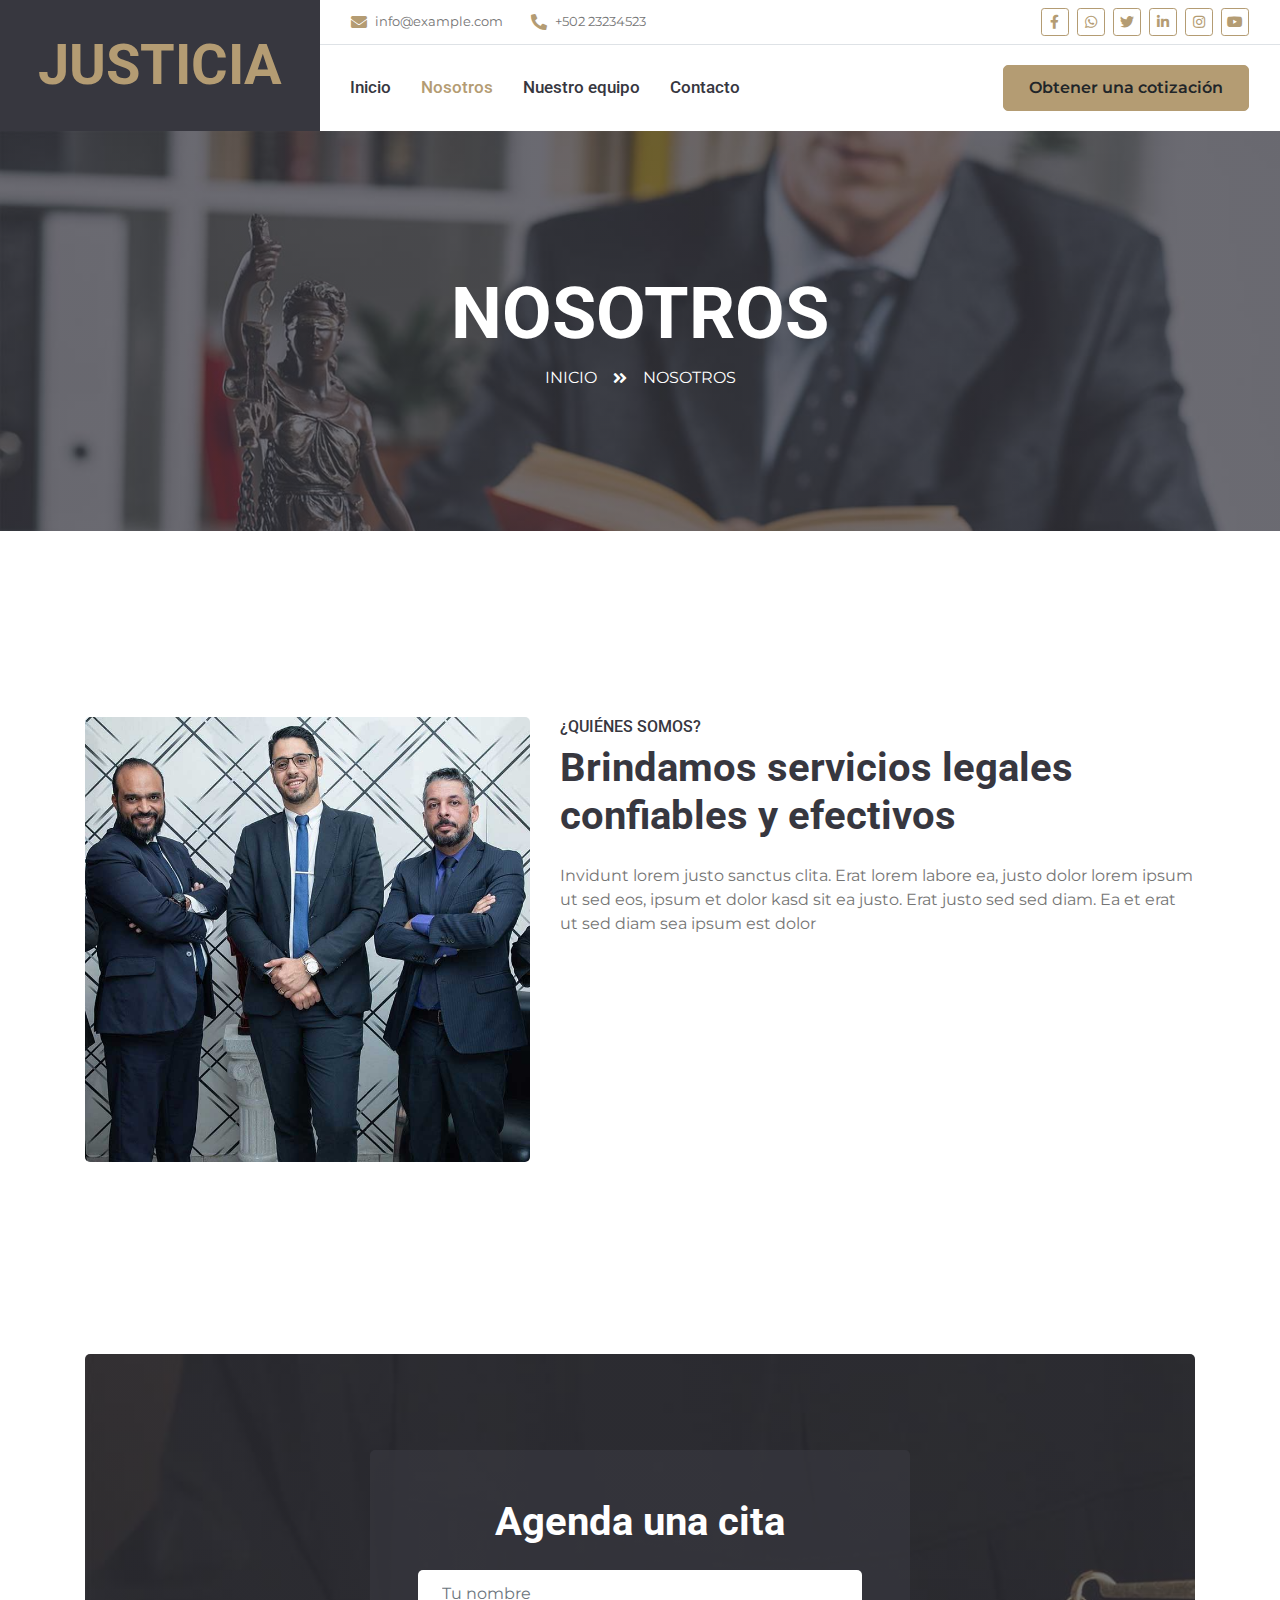
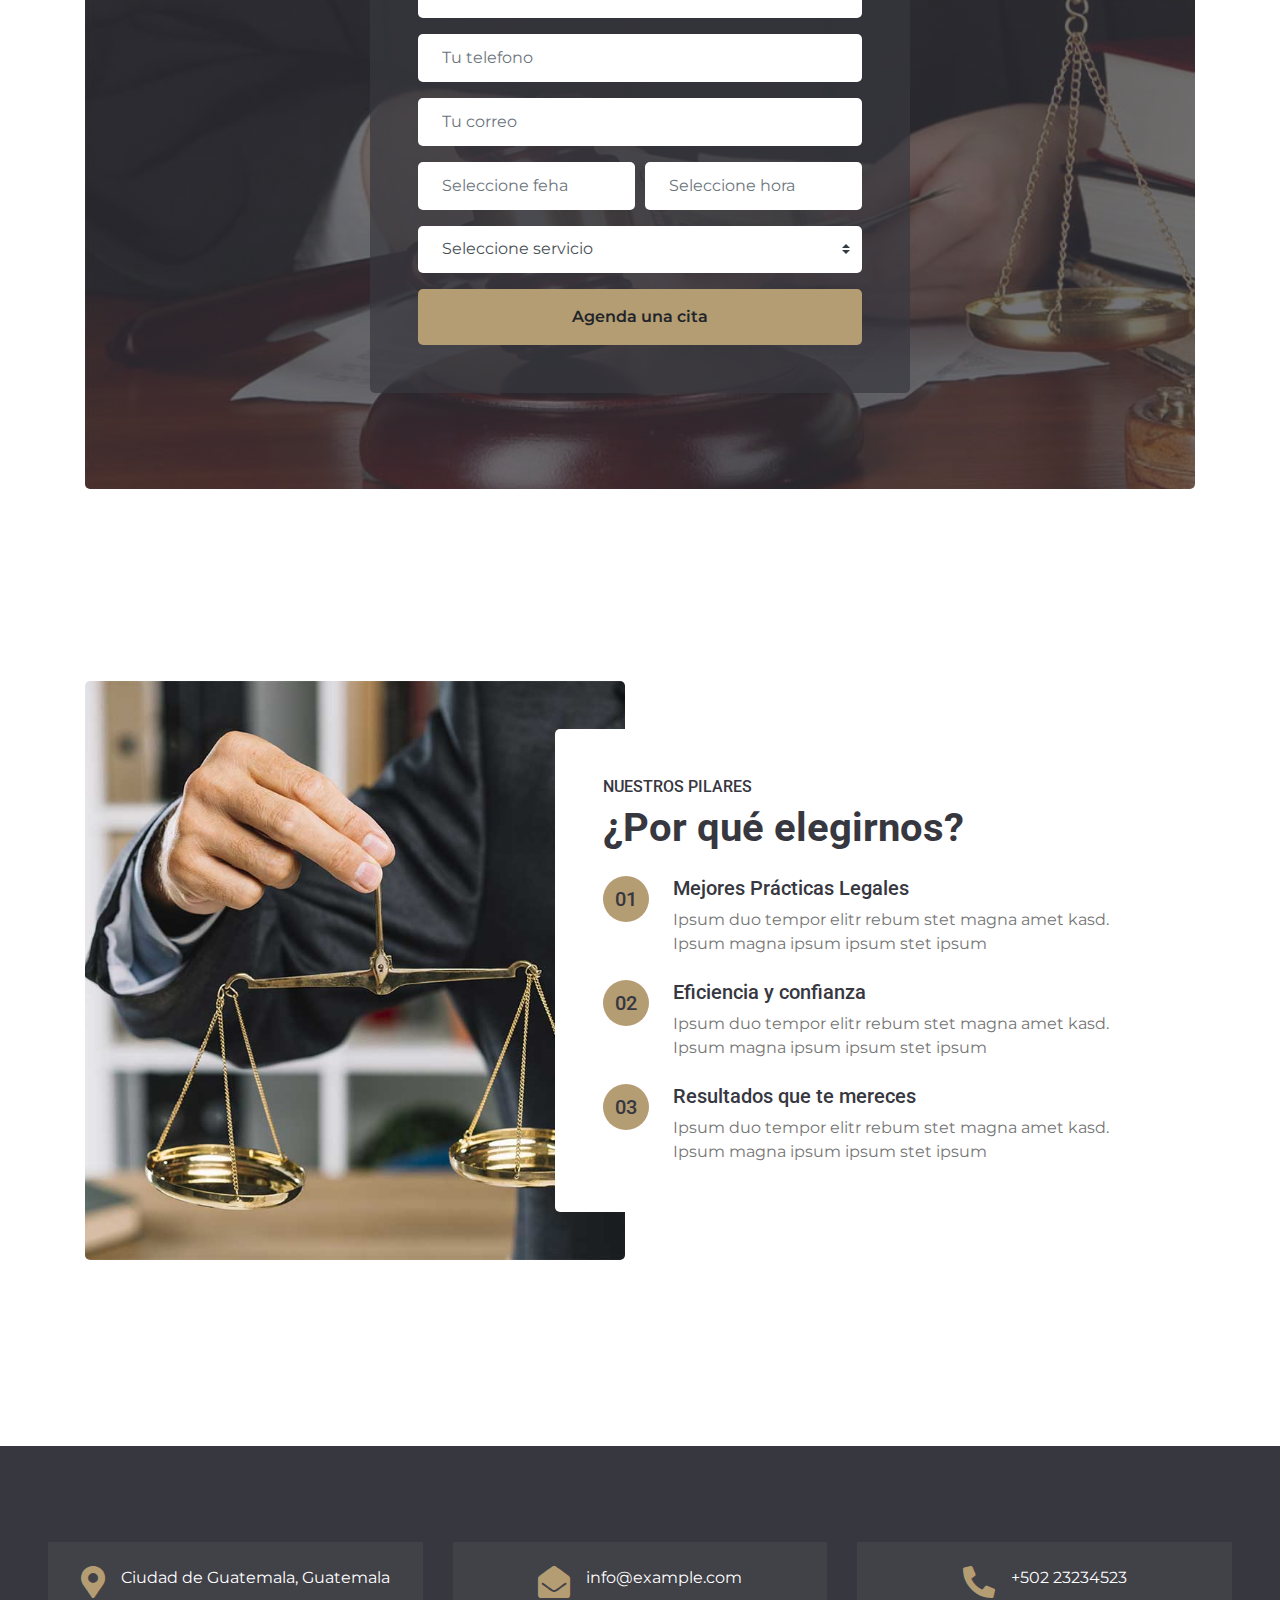
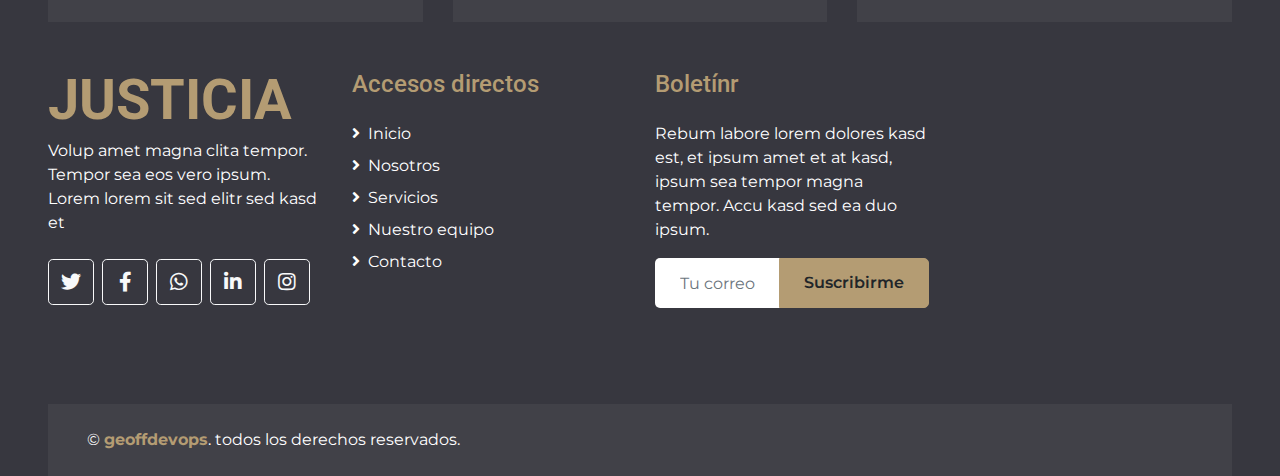
==== about.html @ 721731e5 "Initial commit" ====
<!DOCTYPE html>
<html lang="en">

<head>
    <meta charset="utf-8">
    <title>Bufete abogados</title>
    <meta content="width=device-width, initial-scale=1.0" name="viewport">
    <meta content="Free HTML Templates" name="keywords">
    <meta content="Free HTML Templates" name="description">

    <!-- Favicon -->
    <link href="img/favicon.ico" rel="icon">

    <!-- Google Web Fonts -->
    <link rel="preconnect" href="https://fonts.gstatic.com">
    <link href="https://fonts.googleapis.com/css2?family=Montserrat:wght@400;600&family=Roboto:wght@300;500;700&display=swap" rel="stylesheet"> 

    <!-- Font Awesome -->
    <link href="https://cdnjs.cloudflare.com/ajax/libs/font-awesome/5.10.0/css/all.min.css" rel="stylesheet">

    <!-- Libraries Stylesheet -->
    <link href="lib/owlcarousel/assets/owl.carousel.min.css" rel="stylesheet">
    <link href="lib/tempusdominus/css/tempusdominus-bootstrap-4.min.css" rel="stylesheet" />

    <!-- Customized Bootstrap Stylesheet -->
    <link href="css/style.css" rel="stylesheet">
</head>

<body>
    <!-- Header Start -->
    <div class="container-fluid">
        <div class="row">
            <div class="col-lg-3 bg-secondary d-none d-lg-block">
                <a href="index.html" class="navbar-brand w-100 h-100 m-0 p-0 d-flex align-items-center justify-content-center">
                    <h1 class="m-0 display-4 text-primary text-uppercase">Justicia</h1>
                </a>
            </div>
            <div class="col-lg-9">
                <div class="row bg-white border-bottom d-none d-lg-flex">
                    <div class="col-lg-7 text-left">
                        <div class="h-100 d-inline-flex align-items-center py-2 px-3">
                            <i class="fa fa-envelope text-primary mr-2"></i>
                            <small>info@example.com</small>
                        </div>
                        <div class="h-100 d-inline-flex align-items-center py-2 px-2">
                            <i class="fa fa-phone-alt text-primary mr-2"></i>
                            <small>+502 23234523</small>
                        </div>
                    </div>
                    <div class="col-lg-5 text-right">
                        <div class="d-inline-flex align-items-center p-2">
                            <a class="btn btn-sm btn-outline-primary btn-sm-square mr-2" href="">
                                <i class="fab fa-facebook-f"></i>
                            </a>
                            <a class="btn btn-sm btn-outline-primary btn-sm-square mr-2" href="">
                                <i class="fab fa-whatsapp"></i>
                            </a>
                            <a class="btn btn-sm btn-outline-primary btn-sm-square mr-2" href="">
                                <i class="fab fa-twitter"></i>
                            </a>
                            <a class="btn btn-sm btn-outline-primary btn-sm-square mr-2" href="">
                                <i class="fab fa-linkedin-in"></i>
                            </a>
                            <a class="btn btn-sm btn-outline-primary btn-sm-square mr-2" href="">
                                <i class="fab fa-instagram"></i>
                            </a>
                            <a class="btn btn-sm btn-outline-primary btn-sm-square mr-2" href="">
                                <i class="fab fa-youtube"></i>
                            </a>
                        </div>
                    </div>
                </div>
                <nav class="navbar navbar-expand-lg bg-white navbar-light p-0">
                    <a href="index.html" class="navbar-brand d-block d-lg-none">
                        <h1 class="m-0 display-4 text-primary text-uppercase">Justicia</h1>
                    </a>
                    <button type="button" class="navbar-toggler" data-toggle="collapse" data-target="#navbarCollapse">
                        <span class="navbar-toggler-icon"></span>
                    </button>
                    <div class="collapse navbar-collapse justify-content-between" id="navbarCollapse">
                        <div class="navbar-nav mr-auto py-0">
                            <a href="index.html" class="nav-item nav-link">Inicio</a>
                            <a href="about.html" class="nav-item nav-link active">Nosotros</a>
                            <!--<a href="service.html" class="nav-item nav-link">Practice</a>-->
                            <a href="team.html" class="nav-item nav-link">Nuestro equipo</a>
                            <!--<div class="nav-item dropdown">
                                <a href="#" class="nav-link dropdown-toggle" data-toggle="dropdown">Menu_desplegable</a>
                                <div class="dropdown-menu rounded-0 m-0">
                                    <a href="#" class="dropdown-item">Menu Item 1</a>
                                    <a href="#" class="dropdown-item">Menu Item 2</a>
                                    <a href="#" class="dropdown-item">Menu Item 3</a>
                                </div>
                            </div>-->
                            <a href="contact.html" class="nav-item nav-link">Contacto</a>
                        </div>
                        <a href="" class="btn btn-primary mr-3 d-none d-lg-block">Obtener una cotización</a>
                    </div>
                </nav>
            </div>
        </div>
    </div>
    <!-- Header End -->


    <!-- Page Header Start -->
    <div class="container-fluid bg-page-header" style="margin-bottom: 90px;">
        <div class="container">
            <div class="d-flex flex-column align-items-center justify-content-center" style="min-height: 400px">
                <h3 class="display-3 text-white text-uppercase">Nosotros</h3>
                <div class="d-inline-flex text-white">
                    <p class="m-0 text-uppercase"><a class="text-white" href="">Inicio</a></p>
                    <i class="fa fa-angle-double-right pt-1 px-3"></i>
                    <p class="m-0 text-uppercase">Nosotros</p>
                </div>
            </div>
        </div>
    </div>
    <!-- Page Header End -->


    <!-- About Start -->
    <div class="container-fluid py-5">
        <div class="container py-5">
            <div class="row">
                <div class="col-lg-5">
                    <img class="img-fluid rounded" src="img/about.jpg" alt="">
                </div>
                <div class="col-lg-7 mt-4 mt-lg-0">
                    <!--<h2 class="position-relative text-center bg-white text-primary rounded p-3 mt-4 mb-4 d-none d-lg-block" style="width: 350px; margin-left: -205px;">25 años de experiencia</h2>-->
                    <h6 class="text-uppercase">¿Quiénes somos?</h6>
                    <h1 class="mb-4">Brindamos servicios legales confiables y efectivos</h1>
                    <p>Invidunt lorem justo sanctus clita. Erat lorem labore ea, justo dolor lorem ipsum ut sed eos, ipsum et dolor kasd sit ea justo. Erat justo sed sed diam. Ea et erat ut sed diam sea ipsum est dolor</p>
                    <!--<a href="" class="btn btn-primary mt-2">Brindamos servicios legales confiables y efectivosMore</a>-->
                </div>
            </div>
        </div>
    </div>
    <!-- About End -->


    <!-- Appointment Start -->
    <div class="container-fluid py-5">
        <div class="container py-5">
            <div class="bg-appointment rounded">
                <div class="row h-100 align-items-center justify-content-center">
                    <div class="col-lg-6 py-5">
                        <div class="rounded p-5 my-5" style="background: rgba(55, 55, 63, .7);">
                            <h1 class="text-center text-white mb-4">Agenda una cita</h1>
                            <form>
                                <div class="form-group">
                                    <input type="text" class="form-control border-0 p-4" placeholder="Tu nombre" required="required" />
                                </div>
                                <div class="form-group">
                                    <input type="tel" class="form-control border-0 p-4" placeholder="Tu telefono" required="required" />
                                </div>
                                <div class="form-group">
                                    <input type="email" class="form-control border-0 p-4" placeholder="Tu correo" required="required" />
                                </div>
                                <div class="form-row">
                                    <div class="col-6">
                                        <div class="form-group">
                                            <div class="date" id="date" data-target-input="nearest">
                                                <input type="text" class="form-control border-0 p-4 datetimepicker-input" placeholder="Seleccione feha" data-target="#date" data-toggle="datetimepicker"/>
                                            </div>
                                        </div>
                                    </div>
                                    <div class="col-6">
                                        <div class="form-group">
                                            <div class="time" id="time" data-target-input="nearest">
                                                <input type="text" class="form-control border-0 p-4 datetimepicker-input" placeholder="Seleccione hora" data-target="#time" data-toggle="datetimepicker"/>
                                            </div>
                                        </div>
                                    </div>
                                </div>
                                <div class="form-group">
                                    <select class="custom-select border-0 px-4" style="height: 47px;">
                                        <option selected>Seleccione servicio</option>
                                        <option value="1">Service 1</option>
                                        <option value="2">Service 1</option>
                                        <option value="3">Service 1</option>
                                    </select>
                                </div>
                                <div>
                                    <button class="btn btn-primary btn-block border-0 py-3" type="submit">Agenda una cita</button>
                                </div>
                            </form>
                        </div>
                    </div>
                </div>
            </div>
        </div>
    </div>
    <!-- Appointment End -->


    <!-- Features Start -->
    <div class="container-fluid py-5">
        <div class="container py-5">
            <div class="row">
                <div class="col-lg-6" style="min-height: 500px;">
                    <div class="position-relative h-100 rounded overflow-hidden">
                        <img class="position-absolute w-100 h-100" src="img/feature.jpg" style="object-fit: cover;">
                    </div>
                </div>
                <div class="col-lg-6 pt-5 pb-lg-5">
                    <div class="feature-text bg-white rounded p-lg-5">
                        <h6 class="text-uppercase">Nuestros pilares</h6>
                        <h1 class="mb-4">¿Por qué elegirnos?</h1>
                        <div class="d-flex mb-4">
                            <div class="btn-primary btn-lg-square px-3" style="border-radius: 50px;">
                                <h5 class="text-secondary m-0">01</h5>
                            </div>
                            <div class="ml-4">
                                <h5>Mejores Prácticas Legales</h5>
                                <p class="m-0">Ipsum duo tempor elitr rebum stet magna amet kasd. Ipsum magna ipsum ipsum stet ipsum</p>
                            </div>
                        </div>
                        <div class="d-flex mb-4">
                            <div class="btn-primary btn-lg-square px-3" style="border-radius: 50px;">
                                <h5 class="text-secondary m-0">02</h5>
                            </div>
                            <div class="ml-4">
                                <h5>Eficiencia y confianza</h5>
                                <p class="m-0">Ipsum duo tempor elitr rebum stet magna amet kasd. Ipsum magna ipsum ipsum stet ipsum</p>
                            </div>
                        </div>
                        <div class="d-flex">
                            <div class="btn-primary btn-lg-square px-3" style="border-radius: 50px;">
                                <h5 class="text-secondary m-0">03</h5>
                            </div>
                            <div class="ml-4">
                                <h5>Resultados que te mereces</h5>
                                <p class="m-0">Ipsum duo tempor elitr rebum stet magna amet kasd. Ipsum magna ipsum ipsum stet ipsum</p>
                            </div>
                        </div>
                    </div>
                </div>
            </div>
        </div>
    </div>
    <!-- Features End -->


    <!-- Footer Start -->
    <div class="container-fluid bg-secondary text-white pt-5 px-sm-3 px-md-5" style="margin-top: 90px;">
        <div class="row mt-5">
            <div class="col-lg-4">
                <div class="d-flex justify-content-lg-center p-4" style="background: rgba(256, 256, 256, .05);">
                    <i class="fa fa-2x fa-map-marker-alt text-primary"></i>
                    <div class="ml-3">
                        <!--<h5 class="text-white">NUESTRA OFICINA</h5>-->
                        <p class="m-0">Ciudad de Guatemala, Guatemala</p>
                    </div>
                </div>
            </div>
            <div class="col-lg-4">
                <div class="d-flex justify-content-lg-center p-4" style="background: rgba(256, 256, 256, .05);">
                    <i class="fa fa-2x fa-envelope-open text-primary"></i>
                    <div class="ml-3">
                        <!--<h5 class="text-white">Email Us</h5>-->
                        <p class="m-0">info@example.com</p>
                    </div>
                </div>
            </div>
            <div class="col-lg-4">
                <div class="d-flex justify-content-lg-center p-4" style="background: rgba(256, 256, 256, .05);">
                    <i class="fa fa-2x fa-phone-alt text-primary"></i>
                    <div class="ml-3">
                        <!--<h5 class="text-white">Call Us</h5>-->
                        <p class="m-0">+502 23234523</p>
                    </div>
                </div>
            </div>
        </div>
        <div class="row pt-5">
            <div class="col-lg-3 col-md-6 mb-5">
                <a href="index.html" class="navbar-brand">
                    <h1 class="m-0 mt-n2 display-4 text-primary text-uppercase">Justicia</h1>
                </a>
                <p>Volup amet magna clita tempor. Tempor sea eos vero ipsum. Lorem lorem sit sed elitr sed kasd et</p>
                <div class="d-flex justify-content-start mt-4">
                    <a class="btn btn-lg btn-outline-light btn-lg-square mr-2" href="#"><i class="fab fa-twitter"></i></a>
                    <a class="btn btn-lg btn-outline-light btn-lg-square mr-2" href="#"><i class="fab fa-facebook-f"></i></a>
                    <a class="btn btn-lg btn-outline-light btn-lg-square mr-2" href="#"><i class="fab fa-whatsapp"></i></a>
                    <a class="btn btn-lg btn-outline-light btn-lg-square mr-2" href="#"><i class="fab fa-linkedin-in"></i></a>
                    <a class="btn btn-lg btn-outline-light btn-lg-square" href="#"><i class="fab fa-instagram"></i></a>
                </div>
            </div>
            <div class="col-lg-3 col-md-6 mb-5">
                <h4 class="font-weight-semi-bold text-primary mb-4">Accesos directos</h4>
                <div class="d-flex flex-column justify-content-start">
                    <a class="text-white mb-2" href="#"><i class="fa fa-angle-right mr-2"></i>Inicio</a>
                    <a class="text-white mb-2" href="#"><i class="fa fa-angle-right mr-2"></i>Nosotros</a>
                    <a class="text-white mb-2" href="#"><i class="fa fa-angle-right mr-2"></i>Servicios</a>
                    <a class="text-white mb-2" href="#"><i class="fa fa-angle-right mr-2"></i>Nuestro equipo</a>
                    <a class="text-white" href="#"><i class="fa fa-angle-right mr-2"></i>Contacto</a>
                </div>
            </div>
            <!--<div class="col-lg-3 col-md-6 mb-5">
                <h4 class="font-weight-semi-bold text-primary mb-4">Quick Links</h4>
                <div class="d-flex flex-column justify-content-start">
                    <a class="text-white mb-2" href="#"><i class="fa fa-angle-right mr-2"></i>FAQs</a>
                    <a class="text-white mb-2" href="#"><i class="fa fa-angle-right mr-2"></i>Help</a>
                    <a class="text-white mb-2" href="#"><i class="fa fa-angle-right mr-2"></i>Terms</a>
                    <a class="text-white mb-2" href="#"><i class="fa fa-angle-right mr-2"></i>Privacy</a>
                    <a class="text-white" href="#"><i class="fa fa-angle-right mr-2"></i>Site Map</a>
                </div>
            </div>-->
            <div class="col-lg-3 col-md-6 mb-5">
                <h4 class="font-weight-semi-bold text-primary mb-4">Boletínr</h4>
                <p>Rebum labore lorem dolores kasd est, et ipsum amet et at kasd, ipsum sea tempor magna tempor. Accu kasd sed ea duo ipsum.</p>
                <div class="w-100">
                    <div class="input-group">
                        <input type="text" class="form-control border-0" style="padding: 25px;" placeholder="Tu correo">
                        <div class="input-group-append">
                            <button class="btn btn-primary px-4">Suscribirme</button>
                        </div>
                    </div>
                </div>
            </div>
        </div>
        <div class="row p-4 mt-5 mx-0" style="background: rgba(256, 256, 256, .05);">
            <div class="col-md-6 text-center text-md-left mb-3 mb-md-0">
                <p class="m-0 text-white">&copy; <a class="font-weight-bold" href="#">geoffdevops</a>. todos los derechos reservados.</p>
            </div>
            <!--<div class="col-md-6 text-center text-md-right">
                <p class="m-0 text-white">Designed by <a class="font-weight-bold" href="https://htmlcodex.com">HTML Codex</a></p>
            </div>-->
        </div>
    </div>
    <!-- Footer End -->


    <!-- Back to Top -->
    <a href="#" class="btn btn-primary px-3 back-to-top"><i class="fa fa-angle-double-up"></i></a>


    <!-- JavaScript Libraries -->
    <script src="https://code.jquery.com/jquery-3.4.1.min.js"></script>
    <script src="https://stackpath.bootstrapcdn.com/bootstrap/4.4.1/js/bootstrap.bundle.min.js"></script>
    <script src="lib/easing/easing.min.js"></script>
    <script src="lib/waypoints/waypoints.min.js"></script>
    <script src="lib/owlcarousel/owl.carousel.min.js"></script>
    <script src="lib/tempusdominus/js/moment.min.js"></script>
    <script src="lib/tempusdominus/js/moment-timezone.min.js"></script>
    <script src="lib/tempusdominus/js/tempusdominus-bootstrap-4.min.js"></script>

    <!-- Contact Javascript File -->
    <script src="mail/jqBootstrapValidation.min.js"></script>
    <script src="mail/contact.js"></script>

    <!-- Template Javascript -->
    <script src="js/main.js"></script>
</body>

</html>
---- css/style.css ----
/******* Bootstrap Theming ********/
/*!
 * Bootstrap v4.5.3 (https://getbootstrap.com/)
 * Copyright 2011-2020 The Bootstrap Authors
 * Copyright 2011-2020 Twitter, Inc.
 * Licensed under MIT (https://github.com/twbs/bootstrap/blob/main/LICENSE)
 */
:root {
  --blue: #007bff;
  --indigo: #6610f2;
  --purple: #6f42c1;
  --pink: #e83e8c;
  --red: #dc3545;
  --orange: #fd7e14;
  --yellow: #ffc107;
  --green: #28a745;
  --teal: #20c997;
  --cyan: #17a2b8;
  --white: #fff;
  --gray: #6c757d;
  --gray-dark: #343a40;
  --primary: #B49C73;
  --secondary: #37373F;
  --success: #28a745;
  --info: #17a2b8;
  --warning: #ffc107;
  --danger: #dc3545;
  --light: #f8f9fa;
  --dark: #343a40;
  --breakpoint-xs: 0;
  --breakpoint-sm: 576px;
  --breakpoint-md: 768px;
  --breakpoint-lg: 992px;
  --breakpoint-xl: 1200px;
  --font-family-sans-serif: "Montserrat", sans-serif;
  --font-family-monospace: SFMono-Regular, Menlo, Monaco, Consolas, "Liberation Mono", "Courier New", monospace;
}

*,
*::before,
*::after {
  box-sizing: border-box;
}

html {
  font-family: sans-serif;
  line-height: 1.15;
  -webkit-text-size-adjust: 100%;
  -webkit-tap-highlight-color: rgba(0, 0, 0, 0);
}

article, aside, figcaption, figure, footer, header, hgroup, main, nav, section {
  display: block;
}

body {
  margin: 0;
  font-family: "Montserrat", sans-serif;
  font-size: 1rem;
  font-weight: 400;
  line-height: 1.5;
  color: #757575;
  text-align: left;
  background-color: #fff;
}

[tabindex="-1"]:focus:not(:focus-visible) {
  outline: 0 !important;
}

hr {
  box-sizing: content-box;
  height: 0;
  overflow: visible;
}

h1, h2, h3, h4, h5, h6 {
  margin-top: 0;
  margin-bottom: 0.5rem;
}

p {
  margin-top: 0;
  margin-bottom: 1rem;
}

abbr[title],
abbr[data-original-title] {
  text-decoration: underline;
  text-decoration: underline dotted;
  cursor: help;
  border-bottom: 0;
  text-decoration-skip-ink: none;
}

address {
  margin-bottom: 1rem;
  font-style: normal;
  line-height: inherit;
}

ol,
ul,
dl {
  margin-top: 0;
  margin-bottom: 1rem;
}

ol ol,
ul ul,
ol ul,
ul ol {
  margin-bottom: 0;
}

dt {
  font-weight: 700;
}

dd {
  margin-bottom: .5rem;
  margin-left: 0;
}

blockquote {
  margin: 0 0 1rem;
}

b,
strong {
  font-weight: bolder;
}

small {
  font-size: 80%;
}

sub,
sup {
  position: relative;
  font-size: 75%;
  line-height: 0;
  vertical-align: baseline;
}

sub {
  bottom: -.25em;
}

sup {
  top: -.5em;
}

a {
  color: #B49C73;
  text-decoration: none;
  background-color: transparent;
}

a:hover {
  color: #8e764c;
  text-decoration: underline;
}

a:not([href]):not([class]) {
  color: inherit;
  text-decoration: none;
}

a:not([href]):not([class]):hover {
  color: inherit;
  text-decoration: none;
}

pre,
code,
kbd,
samp {
  font-family: SFMono-Regular, Menlo, Monaco, Consolas, "Liberation Mono", "Courier New", monospace;
  font-size: 1em;
}

pre {
  margin-top: 0;
  margin-bottom: 1rem;
  overflow: auto;
  -ms-overflow-style: scrollbar;
}

figure {
  margin: 0 0 1rem;
}

img {
  vertical-align: middle;
  border-style: none;
}

svg {
  overflow: hidden;
  vertical-align: middle;
}

table {
  border-collapse: collapse;
}

caption {
  padding-top: 0.75rem;
  padding-bottom: 0.75rem;
  color: #6c757d;
  text-align: left;
  caption-side: bottom;
}

th {
  text-align: inherit;
  text-align: -webkit-match-parent;
}

label {
  display: inline-block;
  margin-bottom: 0.5rem;
}

button {
  border-radius: 0;
}

button:focus {
  outline: 1px dotted;
  outline: 5px auto -webkit-focus-ring-color;
}

input,
button,
select,
optgroup,
textarea {
  margin: 0;
  font-family: inherit;
  font-size: inherit;
  line-height: inherit;
}

button,
input {
  overflow: visible;
}

button,
select {
  text-transform: none;
}

[role="button"] {
  cursor: pointer;
}

select {
  word-wrap: normal;
}

button,
[type="button"],
[type="reset"],
[type="submit"] {
  -webkit-appearance: button;
}

button:not(:disabled),
[type="button"]:not(:disabled),
[type="reset"]:not(:disabled),
[type="submit"]:not(:disabled) {
  cursor: pointer;
}

button::-moz-focus-inner,
[type="button"]::-moz-focus-inner,
[type="reset"]::-moz-focus-inner,
[type="submit"]::-moz-focus-inner {
  padding: 0;
  border-style: none;
}

input[type="radio"],
input[type="checkbox"] {
  box-sizing: border-box;
  padding: 0;
}

textarea {
  overflow: auto;
  resize: vertical;
}

fieldset {
  min-width: 0;
  padding: 0;
  margin: 0;
  border: 0;
}

legend {
  display: block;
  width: 100%;
  max-width: 100%;
  padding: 0;
  margin-bottom: .5rem;
  font-size: 1.5rem;
  line-height: inherit;
  color: inherit;
  white-space: normal;
}

@media (max-width: 1200px) {
  legend {
    font-size: calc(1.275rem + 0.3vw) ;
  }
}

progress {
  vertical-align: baseline;
}

[type="number"]::-webkit-inner-spin-button,
[type="number"]::-webkit-outer-spin-button {
  height: auto;
}

[type="search"] {
  outline-offset: -2px;
  -webkit-appearance: none;
}

[type="search"]::-webkit-search-decoration {
  -webkit-appearance: none;
}

::-webkit-file-upload-button {
  font: inherit;
  -webkit-appearance: button;
}

output {
  display: inline-block;
}

summary {
  display: list-item;
  cursor: pointer;
}

template {
  display: none;
}

[hidden] {
  display: none !important;
}

h1, h2, h3, h4, h5, h6,
.h1, .h2, .h3, .h4, .h5, .h6 {
  margin-bottom: 0.5rem;
  font-family: "Roboto", sans-serif;
  font-weight: 500;
  line-height: 1.2;
  color: #37373F;
}

h1, .h1 {
  font-size: 2.5rem;
}

@media (max-width: 1200px) {
  h1, .h1 {
    font-size: calc(1.375rem + 1.5vw) ;
  }
}

h2, .h2 {
  font-size: 2rem;
}

@media (max-width: 1200px) {
  h2, .h2 {
    font-size: calc(1.325rem + 0.9vw) ;
  }
}

h3, .h3 {
  font-size: 1.75rem;
}

@media (max-width: 1200px) {
  h3, .h3 {
    font-size: calc(1.3rem + 0.6vw) ;
  }
}

h4, .h4 {
  font-size: 1.5rem;
}

@media (max-width: 1200px) {
  h4, .h4 {
    font-size: calc(1.275rem + 0.3vw) ;
  }
}

h5, .h5 {
  font-size: 1.25rem;
}

h6, .h6 {
  font-size: 1rem;
}

.lead {
  font-size: 1.25rem;
  font-weight: 300;
}

.display-1 {
  font-size: 6rem;
  font-weight: 300;
  line-height: 1.2;
}

@media (max-width: 1200px) {
  .display-1 {
    font-size: calc(1.725rem + 5.7vw) ;
  }
}

.display-2 {
  font-size: 5.5rem;
  font-weight: 300;
  line-height: 1.2;
}

@media (max-width: 1200px) {
  .display-2 {
    font-size: calc(1.675rem + 5.1vw) ;
  }
}

.display-3 {
  font-size: 4.5rem;
  font-weight: 300;
  line-height: 1.2;
}

@media (max-width: 1200px) {
  .display-3 {
    font-size: calc(1.575rem + 3.9vw) ;
  }
}

.display-4 {
  font-size: 3.5rem;
  font-weight: 300;
  line-height: 1.2;
}

@media (max-width: 1200px) {
  .display-4 {
    font-size: calc(1.475rem + 2.7vw) ;
  }
}

hr {
  margin-top: 1rem;
  margin-bottom: 1rem;
  border: 0;
  border-top: 1px solid rgba(0, 0, 0, 0.1);
}

small,
.small {
  font-size: 80%;
  font-weight: 400;
}

mark,
.mark {
  padding: 0.2em;
  background-color: #fcf8e3;
}

.list-unstyled {
  padding-left: 0;
  list-style: none;
}

.list-inline {
  padding-left: 0;
  list-style: none;
}

.list-inline-item {
  display: inline-block;
}

.list-inline-item:not(:last-child) {
  margin-right: 0.5rem;
}

.initialism {
  font-size: 90%;
  text-transform: uppercase;
}

.blockquote {
  margin-bottom: 1rem;
  font-size: 1.25rem;
}

.blockquote-footer {
  display: block;
  font-size: 80%;
  color: #6c757d;
}

.blockquote-footer::before {
  content: "\2014\00A0";
}

.img-fluid {
  max-width: 100%;
  height: auto;
}

.img-thumbnail {
  padding: 0.25rem;
  background-color: #fff;
  border: 1px solid #dee2e6;
  border-radius: 5px;
  max-width: 100%;
  height: auto;
}

.figure {
  display: inline-block;
}

.figure-img {
  margin-bottom: 0.5rem;
  line-height: 1;
}

.figure-caption {
  font-size: 90%;
  color: #6c757d;
}

code {
  font-size: 87.5%;
  color: #e83e8c;
  word-wrap: break-word;
}

a > code {
  color: inherit;
}

kbd {
  padding: 0.2rem 0.4rem;
  font-size: 87.5%;
  color: #fff;
  background-color: #212529;
  border-radius: 0.2rem;
}

kbd kbd {
  padding: 0;
  font-size: 100%;
  font-weight: 700;
}

pre {
  display: block;
  font-size: 87.5%;
  color: #212529;
}

pre code {
  font-size: inherit;
  color: inherit;
  word-break: normal;
}

.pre-scrollable {
  max-height: 340px;
  overflow-y: scroll;
}

.container,
.container-fluid,
.container-sm,
.container-md,
.container-lg,
.container-xl {
  width: 100%;
  padding-right: 15px;
  padding-left: 15px;
  margin-right: auto;
  margin-left: auto;
}

@media (min-width: 576px) {
  .container, .container-sm {
    max-width: 540px;
  }
}

@media (min-width: 768px) {
  .container, .container-sm, .container-md {
    max-width: 720px;
  }
}

@media (min-width: 992px) {
  .container, .container-sm, .container-md, .container-lg {
    max-width: 960px;
  }
}

@media (min-width: 1200px) {
  .container, .container-sm, .container-md, .container-lg, .container-xl {
    max-width: 1140px;
  }
}

.row {
  display: flex;
  flex-wrap: wrap;
  margin-right: -15px;
  margin-left: -15px;
}

.no-gutters {
  margin-right: 0;
  margin-left: 0;
}

.no-gutters > .col,
.no-gutters > [class*="col-"] {
  padding-right: 0;
  padding-left: 0;
}

.col-1, .col-2, .col-3, .col-4, .col-5, .col-6, .col-7, .col-8, .col-9, .col-10, .col-11, .col-12, .col,
.col-auto, .col-sm-1, .col-sm-2, .col-sm-3, .col-sm-4, .col-sm-5, .col-sm-6, .col-sm-7, .col-sm-8, .col-sm-9, .col-sm-10, .col-sm-11, .col-sm-12, .col-sm,
.col-sm-auto, .col-md-1, .col-md-2, .col-md-3, .col-md-4, .col-md-5, .col-md-6, .col-md-7, .col-md-8, .col-md-9, .col-md-10, .col-md-11, .col-md-12, .col-md,
.col-md-auto, .col-lg-1, .col-lg-2, .col-lg-3, .col-lg-4, .col-lg-5, .col-lg-6, .col-lg-7, .col-lg-8, .col-lg-9, .col-lg-10, .col-lg-11, .col-lg-12, .col-lg,
.col-lg-auto, .col-xl-1, .col-xl-2, .col-xl-3, .col-xl-4, .col-xl-5, .col-xl-6, .col-xl-7, .col-xl-8, .col-xl-9, .col-xl-10, .col-xl-11, .col-xl-12, .col-xl,
.col-xl-auto {
  position: relative;
  width: 100%;
  padding-right: 15px;
  padding-left: 15px;
}

.col {
  flex-basis: 0;
  flex-grow: 1;
  max-width: 100%;
}

.row-cols-1 > * {
  flex: 0 0 100%;
  max-width: 100%;
}

.row-cols-2 > * {
  flex: 0 0 50%;
  max-width: 50%;
}

.row-cols-3 > * {
  flex: 0 0 33.33333%;
  max-width: 33.33333%;
}

.row-cols-4 > * {
  flex: 0 0 25%;
  max-width: 25%;
}

.row-cols-5 > * {
  flex: 0 0 20%;
  max-width: 20%;
}

.row-cols-6 > * {
  flex: 0 0 16.66667%;
  max-width: 16.66667%;
}

.col-auto {
  flex: 0 0 auto;
  width: auto;
  max-width: 100%;
}

.col-1 {
  flex: 0 0 8.33333%;
  max-width: 8.33333%;
}

.col-2 {
  flex: 0 0 16.66667%;
  max-width: 16.66667%;
}

.col-3 {
  flex: 0 0 25%;
  max-width: 25%;
}

.col-4 {
  flex: 0 0 33.33333%;
  max-width: 33.33333%;
}

.col-5 {
  flex: 0 0 41.66667%;
  max-width: 41.66667%;
}

.col-6 {
  flex: 0 0 50%;
  max-width: 50%;
}

.col-7 {
  flex: 0 0 58.33333%;
  max-width: 58.33333%;
}

.col-8 {
  flex: 0 0 66.66667%;
  max-width: 66.66667%;
}

.col-9 {
  flex: 0 0 75%;
  max-width: 75%;
}

.col-10 {
  flex: 0 0 83.33333%;
  max-width: 83.33333%;
}

.col-11 {
  flex: 0 0 91.66667%;
  max-width: 91.66667%;
}

.col-12 {
  flex: 0 0 100%;
  max-width: 100%;
}

.order-first {
  order: -1;
}

.order-last {
  order: 13;
}

.order-0 {
  order: 0;
}

.order-1 {
  order: 1;
}

.order-2 {
  order: 2;
}

.order-3 {
  order: 3;
}

.order-4 {
  order: 4;
}

.order-5 {
  order: 5;
}

.order-6 {
  order: 6;
}

.order-7 {
  order: 7;
}

.order-8 {
  order: 8;
}

.order-9 {
  order: 9;
}

.order-10 {
  order: 10;
}

.order-11 {
  order: 11;
}

.order-12 {
  order: 12;
}

.offset-1 {
  margin-left: 8.33333%;
}

.offset-2 {
  margin-left: 16.66667%;
}

.offset-3 {
  margin-left: 25%;
}

.offset-4 {
  margin-left: 33.33333%;
}

.offset-5 {
  margin-left: 41.66667%;
}

.offset-6 {
  margin-left: 50%;
}

.offset-7 {
  margin-left: 58.33333%;
}

.offset-8 {
  margin-left: 66.66667%;
}

.offset-9 {
  margin-left: 75%;
}

.offset-10 {
  margin-left: 83.33333%;
}

.offset-11 {
  margin-left: 91.66667%;
}

@media (min-width: 576px) {
  .col-sm {
    flex-basis: 0;
    flex-grow: 1;
    max-width: 100%;
  }
  .row-cols-sm-1 > * {
    flex: 0 0 100%;
    max-width: 100%;
  }
  .row-cols-sm-2 > * {
    flex: 0 0 50%;
    max-width: 50%;
  }
  .row-cols-sm-3 > * {
    flex: 0 0 33.33333%;
    max-width: 33.33333%;
  }
  .row-cols-sm-4 > * {
    flex: 0 0 25%;
    max-width: 25%;
  }
  .row-cols-sm-5 > * {
    flex: 0 0 20%;
    max-width: 20%;
  }
  .row-cols-sm-6 > * {
    flex: 0 0 16.66667%;
    max-width: 16.66667%;
  }
  .col-sm-auto {
    flex: 0 0 auto;
    width: auto;
    max-width: 100%;
  }
  .col-sm-1 {
    flex: 0 0 8.33333%;
    max-width: 8.33333%;
  }
  .col-sm-2 {
    flex: 0 0 16.66667%;
    max-width: 16.66667%;
  }
  .col-sm-3 {
    flex: 0 0 25%;
    max-width: 25%;
  }
  .col-sm-4 {
    flex: 0 0 33.33333%;
    max-width: 33.33333%;
  }
  .col-sm-5 {
    flex: 0 0 41.66667%;
    max-width: 41.66667%;
  }
  .col-sm-6 {
    flex: 0 0 50%;
    max-width: 50%;
  }
  .col-sm-7 {
    flex: 0 0 58.33333%;
    max-width: 58.33333%;
  }
  .col-sm-8 {
    flex: 0 0 66.66667%;
    max-width: 66.66667%;
  }
  .col-sm-9 {
    flex: 0 0 75%;
    max-width: 75%;
  }
  .col-sm-10 {
    flex: 0 0 83.33333%;
    max-width: 83.33333%;
  }
  .col-sm-11 {
    flex: 0 0 91.66667%;
    max-width: 91.66667%;
  }
  .col-sm-12 {
    flex: 0 0 100%;
    max-width: 100%;
  }
  .order-sm-first {
    order: -1;
  }
  .order-sm-last {
    order: 13;
  }
  .order-sm-0 {
    order: 0;
  }
  .order-sm-1 {
    order: 1;
  }
  .order-sm-2 {
    order: 2;
  }
  .order-sm-3 {
    order: 3;
  }
  .order-sm-4 {
    order: 4;
  }
  .order-sm-5 {
    order: 5;
  }
  .order-sm-6 {
    order: 6;
  }
  .order-sm-7 {
    order: 7;
  }
  .order-sm-8 {
    order: 8;
  }
  .order-sm-9 {
    order: 9;
  }
  .order-sm-10 {
    order: 10;
  }
  .order-sm-11 {
    order: 11;
  }
  .order-sm-12 {
    order: 12;
  }
  .offset-sm-0 {
    margin-left: 0;
  }
  .offset-sm-1 {
    margin-left: 8.33333%;
  }
  .offset-sm-2 {
    margin-left: 16.66667%;
  }
  .offset-sm-3 {
    margin-left: 25%;
  }
  .offset-sm-4 {
    margin-left: 33.33333%;
  }
  .offset-sm-5 {
    margin-left: 41.66667%;
  }
  .offset-sm-6 {
    margin-left: 50%;
  }
  .offset-sm-7 {
    margin-left: 58.33333%;
  }
  .offset-sm-8 {
    margin-left: 66.66667%;
  }
  .offset-sm-9 {
    margin-left: 75%;
  }
  .offset-sm-10 {
    margin-left: 83.33333%;
  }
  .offset-sm-11 {
    margin-left: 91.66667%;
  }
}

@media (min-width: 768px) {
  .col-md {
    flex-basis: 0;
    flex-grow: 1;
    max-width: 100%;
  }
  .row-cols-md-1 > * {
    flex: 0 0 100%;
    max-width: 100%;
  }
  .row-cols-md-2 > * {
    flex: 0 0 50%;
    max-width: 50%;
  }
  .row-cols-md-3 > * {
    flex: 0 0 33.33333%;
    max-width: 33.33333%;
  }
  .row-cols-md-4 > * {
    flex: 0 0 25%;
    max-width: 25%;
  }
  .row-cols-md-5 > * {
    flex: 0 0 20%;
    max-width: 20%;
  }
  .row-cols-md-6 > * {
    flex: 0 0 16.66667%;
    max-width: 16.66667%;
  }
  .col-md-auto {
    flex: 0 0 auto;
    width: auto;
    max-width: 100%;
  }
  .col-md-1 {
    flex: 0 0 8.33333%;
    max-width: 8.33333%;
  }
  .col-md-2 {
    flex: 0 0 16.66667%;
    max-width: 16.66667%;
  }
  .col-md-3 {
    flex: 0 0 25%;
    max-width: 25%;
  }
  .col-md-4 {
    flex: 0 0 33.33333%;
    max-width: 33.33333%;
  }
  .col-md-5 {
    flex: 0 0 41.66667%;
    max-width: 41.66667%;
  }
  .col-md-6 {
    flex: 0 0 50%;
    max-width: 50%;
  }
  .col-md-7 {
    flex: 0 0 58.33333%;
    max-width: 58.33333%;
  }
  .col-md-8 {
    flex: 0 0 66.66667%;
    max-width: 66.66667%;
  }
  .col-md-9 {
    flex: 0 0 75%;
    max-width: 75%;
  }
  .col-md-10 {
    flex: 0 0 83.33333%;
    max-width: 83.33333%;
  }
  .col-md-11 {
    flex: 0 0 91.66667%;
    max-width: 91.66667%;
  }
  .col-md-12 {
    flex: 0 0 100%;
    max-width: 100%;
  }
  .order-md-first {
    order: -1;
  }
  .order-md-last {
    order: 13;
  }
  .order-md-0 {
    order: 0;
  }
  .order-md-1 {
    order: 1;
  }
  .order-md-2 {
    order: 2;
  }
  .order-md-3 {
    order: 3;
  }
  .order-md-4 {
    order: 4;
  }
  .order-md-5 {
    order: 5;
  }
  .order-md-6 {
    order: 6;
  }
  .order-md-7 {
    order: 7;
  }
  .order-md-8 {
    order: 8;
  }
  .order-md-9 {
    order: 9;
  }
  .order-md-10 {
    order: 10;
  }
  .order-md-11 {
    order: 11;
  }
  .order-md-12 {
    order: 12;
  }
  .offset-md-0 {
    margin-left: 0;
  }
  .offset-md-1 {
    margin-left: 8.33333%;
  }
  .offset-md-2 {
    margin-left: 16.66667%;
  }
  .offset-md-3 {
    margin-left: 25%;
  }
  .offset-md-4 {
    margin-left: 33.33333%;
  }
  .offset-md-5 {
    margin-left: 41.66667%;
  }
  .offset-md-6 {
    margin-left: 50%;
  }
  .offset-md-7 {
    margin-left: 58.33333%;
  }
  .offset-md-8 {
    margin-left: 66.66667%;
  }
  .offset-md-9 {
    margin-left: 75%;
  }
  .offset-md-10 {
    margin-left: 83.33333%;
  }
  .offset-md-11 {
    margin-left: 91.66667%;
  }
}

@media (min-width: 992px) {
  .col-lg {
    flex-basis: 0;
    flex-grow: 1;
    max-width: 100%;
  }
  .row-cols-lg-1 > * {
    flex: 0 0 100%;
    max-width: 100%;
  }
  .row-cols-lg-2 > * {
    flex: 0 0 50%;
    max-width: 50%;
  }
  .row-cols-lg-3 > * {
    flex: 0 0 33.33333%;
    max-width: 33.33333%;
  }
  .row-cols-lg-4 > * {
    flex: 0 0 25%;
    max-width: 25%;
  }
  .row-cols-lg-5 > * {
    flex: 0 0 20%;
    max-width: 20%;
  }
  .row-cols-lg-6 > * {
    flex: 0 0 16.66667%;
    max-width: 16.66667%;
  }
  .col-lg-auto {
    flex: 0 0 auto;
    width: auto;
    max-width: 100%;
  }
  .col-lg-1 {
    flex: 0 0 8.33333%;
    max-width: 8.33333%;
  }
  .col-lg-2 {
    flex: 0 0 16.66667%;
    max-width: 16.66667%;
  }
  .col-lg-3 {
    flex: 0 0 25%;
    max-width: 25%;
  }
  .col-lg-4 {
    flex: 0 0 33.33333%;
    max-width: 33.33333%;
  }
  .col-lg-5 {
    flex: 0 0 41.66667%;
    max-width: 41.66667%;
  }
  .col-lg-6 {
    flex: 0 0 50%;
    max-width: 50%;
  }
  .col-lg-7 {
    flex: 0 0 58.33333%;
    max-width: 58.33333%;
  }
  .col-lg-8 {
    flex: 0 0 66.66667%;
    max-width: 66.66667%;
  }
  .col-lg-9 {
    flex: 0 0 75%;
    max-width: 75%;
  }
  .col-lg-10 {
    flex: 0 0 83.33333%;
    max-width: 83.33333%;
  }
  .col-lg-11 {
    flex: 0 0 91.66667%;
    max-width: 91.66667%;
  }
  .col-lg-12 {
    flex: 0 0 100%;
    max-width: 100%;
  }
  .order-lg-first {
    order: -1;
  }
  .order-lg-last {
    order: 13;
  }
  .order-lg-0 {
    order: 0;
  }
  .order-lg-1 {
    order: 1;
  }
  .order-lg-2 {
    order: 2;
  }
  .order-lg-3 {
    order: 3;
  }
  .order-lg-4 {
    order: 4;
  }
  .order-lg-5 {
    order: 5;
  }
  .order-lg-6 {
    order: 6;
  }
  .order-lg-7 {
    order: 7;
  }
  .order-lg-8 {
    order: 8;
  }
  .order-lg-9 {
    order: 9;
  }
  .order-lg-10 {
    order: 10;
  }
  .order-lg-11 {
    order: 11;
  }
  .order-lg-12 {
    order: 12;
  }
  .offset-lg-0 {
    margin-left: 0;
  }
  .offset-lg-1 {
    margin-left: 8.33333%;
  }
  .offset-lg-2 {
    margin-left: 16.66667%;
  }
  .offset-lg-3 {
    margin-left: 25%;
  }
  .offset-lg-4 {
    margin-left: 33.33333%;
  }
  .offset-lg-5 {
    margin-left: 41.66667%;
  }
  .offset-lg-6 {
    margin-left: 50%;
  }
  .offset-lg-7 {
    margin-left: 58.33333%;
  }
  .offset-lg-8 {
    margin-left: 66.66667%;
  }
  .offset-lg-9 {
    margin-left: 75%;
  }
  .offset-lg-10 {
    margin-left: 83.33333%;
  }
  .offset-lg-11 {
    margin-left: 91.66667%;
  }
}

@media (min-width: 1200px) {
  .col-xl {
    flex-basis: 0;
    flex-grow: 1;
    max-width: 100%;
  }
  .row-cols-xl-1 > * {
    flex: 0 0 100%;
    max-width: 100%;
  }
  .row-cols-xl-2 > * {
    flex: 0 0 50%;
    max-width: 50%;
  }
  .row-cols-xl-3 > * {
    flex: 0 0 33.33333%;
    max-width: 33.33333%;
  }
  .row-cols-xl-4 > * {
    flex: 0 0 25%;
    max-width: 25%;
  }
  .row-cols-xl-5 > * {
    flex: 0 0 20%;
    max-width: 20%;
  }
  .row-cols-xl-6 > * {
    flex: 0 0 16.66667%;
    max-width: 16.66667%;
  }
  .col-xl-auto {
    flex: 0 0 auto;
    width: auto;
    max-width: 100%;
  }
  .col-xl-1 {
    flex: 0 0 8.33333%;
    max-width: 8.33333%;
  }
  .col-xl-2 {
    flex: 0 0 16.66667%;
    max-width: 16.66667%;
  }
  .col-xl-3 {
    flex: 0 0 25%;
    max-width: 25%;
  }
  .col-xl-4 {
    flex: 0 0 33.33333%;
    max-width: 33.33333%;
  }
  .col-xl-5 {
    flex: 0 0 41.66667%;
    max-width: 41.66667%;
  }
  .col-xl-6 {
    flex: 0 0 50%;
    max-width: 50%;
  }
  .col-xl-7 {
    flex: 0 0 58.33333%;
    max-width: 58.33333%;
  }
  .col-xl-8 {
    flex: 0 0 66.66667%;
    max-width: 66.66667%;
  }
  .col-xl-9 {
    flex: 0 0 75%;
    max-width: 75%;
  }
  .col-xl-10 {
    flex: 0 0 83.33333%;
    max-width: 83.33333%;
  }
  .col-xl-11 {
    flex: 0 0 91.66667%;
    max-width: 91.66667%;
  }
  .col-xl-12 {
    flex: 0 0 100%;
    max-width: 100%;
  }
  .order-xl-first {
    order: -1;
  }
  .order-xl-last {
    order: 13;
  }
  .order-xl-0 {
    order: 0;
  }
  .order-xl-1 {
    order: 1;
  }
  .order-xl-2 {
    order: 2;
  }
  .order-xl-3 {
    order: 3;
  }
  .order-xl-4 {
    order: 4;
  }
  .order-xl-5 {
    order: 5;
  }
  .order-xl-6 {
    order: 6;
  }
  .order-xl-7 {
    order: 7;
  }
  .order-xl-8 {
    order: 8;
  }
  .order-xl-9 {
    order: 9;
  }
  .order-xl-10 {
    order: 10;
  }
  .order-xl-11 {
    order: 11;
  }
  .order-xl-12 {
    order: 12;
  }
  .offset-xl-0 {
    margin-left: 0;
  }
  .offset-xl-1 {
    margin-left: 8.33333%;
  }
  .offset-xl-2 {
    margin-left: 16.66667%;
  }
  .offset-xl-3 {
    margin-left: 25%;
  }
  .offset-xl-4 {
    margin-left: 33.33333%;
  }
  .offset-xl-5 {
    margin-left: 41.66667%;
  }
  .offset-xl-6 {
    margin-left: 50%;
  }
  .offset-xl-7 {
    margin-left: 58.33333%;
  }
  .offset-xl-8 {
    margin-left: 66.66667%;
  }
  .offset-xl-9 {
    margin-left: 75%;
  }
  .offset-xl-10 {
    margin-left: 83.33333%;
  }
  .offset-xl-11 {
    margin-left: 91.66667%;
  }
}

.table {
  width: 100%;
  margin-bottom: 1rem;
  color: #757575;
}

.table th,
.table td {
  padding: 0.75rem;
  vertical-align: top;
  border-top: 1px solid #dee2e6;
}

.table thead th {
  vertical-align: bottom;
  border-bottom: 2px solid #dee2e6;
}

.table tbody + tbody {
  border-top: 2px solid #dee2e6;
}

.table-sm th,
.table-sm td {
  padding: 0.3rem;
}

.table-bordered {
  border: 1px solid #dee2e6;
}

.table-bordered th,
.table-bordered td {
  border: 1px solid #dee2e6;
}

.table-bordered thead th,
.table-bordered thead td {
  border-bottom-width: 2px;
}

.table-borderless th,
.table-borderless td,
.table-borderless thead th,
.table-borderless tbody + tbody {
  border: 0;
}

.table-striped tbody tr:nth-of-type(odd) {
  background-color: rgba(0, 0, 0, 0.05);
}

.table-hover tbody tr:hover {
  color: #757575;
  background-color: rgba(0, 0, 0, 0.075);
}

.table-primary,
.table-primary > th,
.table-primary > td {
  background-color: #eae3d8;
}

.table-primary th,
.table-primary td,
.table-primary thead th,
.table-primary tbody + tbody {
  border-color: #d8ccb6;
}

.table-hover .table-primary:hover {
  background-color: #e1d7c7;
}

.table-hover .table-primary:hover > td,
.table-hover .table-primary:hover > th {
  background-color: #e1d7c7;
}

.table-secondary,
.table-secondary > th,
.table-secondary > td {
  background-color: #c7c7c9;
}

.table-secondary th,
.table-secondary td,
.table-secondary thead th,
.table-secondary tbody + tbody {
  border-color: #97979b;
}

.table-hover .table-secondary:hover {
  background-color: #bababc;
}

.table-hover .table-secondary:hover > td,
.table-hover .table-secondary:hover > th {
  background-color: #bababc;
}

.table-success,
.table-success > th,
.table-success > td {
  background-color: #c3e6cb;
}

.table-success th,
.table-success td,
.table-success thead th,
.table-success tbody + tbody {
  border-color: #8fd19e;
}

.table-hover .table-success:hover {
  background-color: #b1dfbb;
}

.table-hover .table-success:hover > td,
.table-hover .table-success:hover > th {
  background-color: #b1dfbb;
}

.table-info,
.table-info > th,
.table-info > td {
  background-color: #bee5eb;
}

.table-info th,
.table-info td,
.table-info thead th,
.table-info tbody + tbody {
  border-color: #86cfda;
}

.table-hover .table-info:hover {
  background-color: #abdde5;
}

.table-hover .table-info:hover > td,
.table-hover .table-info:hover > th {
  background-color: #abdde5;
}

.table-warning,
.table-warning > th,
.table-warning > td {
  background-color: #ffeeba;
}

.table-warning th,
.table-warning td,
.table-warning thead th,
.table-warning tbody + tbody {
  border-color: #ffdf7e;
}

.table-hover .table-warning:hover {
  background-color: #ffe8a1;
}

.table-hover .table-warning:hover > td,
.table-hover .table-warning:hover > th {
  background-color: #ffe8a1;
}

.table-danger,
.table-danger > th,
.table-danger > td {
  background-color: #f5c6cb;
}

.table-danger th,
.table-danger td,
.table-danger thead th,
.table-danger tbody + tbody {
  border-color: #ed969e;
}

.table-hover .table-danger:hover {
  background-color: #f1b0b7;
}

.table-hover .table-danger:hover > td,
.table-hover .table-danger:hover > th {
  background-color: #f1b0b7;
}

.table-light,
.table-light > th,
.table-light > td {
  background-color: #fdfdfe;
}

.table-light th,
.table-light td,
.table-light thead th,
.table-light tbody + tbody {
  border-color: #fbfcfc;
}

.table-hover .table-light:hover {
  background-color: #ececf6;
}

.table-hover .table-light:hover > td,
.table-hover .table-light:hover > th {
  background-color: #ececf6;
}

.table-dark,
.table-dark > th,
.table-dark > td {
  background-color: #c6c8ca;
}

.table-dark th,
.table-dark td,
.table-dark thead th,
.table-dark tbody + tbody {
  border-color: #95999c;
}

.table-hover .table-dark:hover {
  background-color: #b9bbbe;
}

.table-hover .table-dark:hover > td,
.table-hover .table-dark:hover > th {
  background-color: #b9bbbe;
}

.table-active,
.table-active > th,
.table-active > td {
  background-color: rgba(0, 0, 0, 0.075);
}

.table-hover .table-active:hover {
  background-color: rgba(0, 0, 0, 0.075);
}

.table-hover .table-active:hover > td,
.table-hover .table-active:hover > th {
  background-color: rgba(0, 0, 0, 0.075);
}

.table .thead-dark th {
  color: #fff;
  background-color: #343a40;
  border-color: #454d55;
}

.table .thead-light th {
  color: #495057;
  background-color: #e9ecef;
  border-color: #dee2e6;
}

.table-dark {
  color: #fff;
  background-color: #343a40;
}

.table-dark th,
.table-dark td,
.table-dark thead th {
  border-color: #454d55;
}

.table-dark.table-bordered {
  border: 0;
}

.table-dark.table-striped tbody tr:nth-of-type(odd) {
  background-color: rgba(255, 255, 255, 0.05);
}

.table-dark.table-hover tbody tr:hover {
  color: #fff;
  background-color: rgba(255, 255, 255, 0.075);
}

@media (max-width: 575.98px) {
  .table-responsive-sm {
    display: block;
    width: 100%;
    overflow-x: auto;
    -webkit-overflow-scrolling: touch;
  }
  .table-responsive-sm > .table-bordered {
    border: 0;
  }
}

@media (max-width: 767.98px) {
  .table-responsive-md {
    display: block;
    width: 100%;
    overflow-x: auto;
    -webkit-overflow-scrolling: touch;
  }
  .table-responsive-md > .table-bordered {
    border: 0;
  }
}

@media (max-width: 991.98px) {
  .table-responsive-lg {
    display: block;
    width: 100%;
    overflow-x: auto;
    -webkit-overflow-scrolling: touch;
  }
  .table-responsive-lg > .table-bordered {
    border: 0;
  }
}

@media (max-width: 1199.98px) {
  .table-responsive-xl {
    display: block;
    width: 100%;
    overflow-x: auto;
    -webkit-overflow-scrolling: touch;
  }
  .table-responsive-xl > .table-bordered {
    border: 0;
  }
}

.table-responsive {
  display: block;
  width: 100%;
  overflow-x: auto;
  -webkit-overflow-scrolling: touch;
}

.table-responsive > .table-bordered {
  border: 0;
}

.form-control {
  display: block;
  width: 100%;
  height: calc(1.5em + 0.75rem + 2px);
  padding: 0.375rem 0.75rem;
  font-size: 1rem;
  font-weight: 400;
  line-height: 1.5;
  color: #495057;
  background-color: #fff;
  background-clip: padding-box;
  border: 1px solid #ced4da;
  border-radius: 5px;
  transition: border-color 0.15s ease-in-out, box-shadow 0.15s ease-in-out;
}

@media (prefers-reduced-motion: reduce) {
  .form-control {
    transition: none;
  }
}

.form-control::-ms-expand {
  background-color: transparent;
  border: 0;
}

.form-control:-moz-focusring {
  color: transparent;
  text-shadow: 0 0 0 #495057;
}

.form-control:focus {
  color: #495057;
  background-color: #fff;
  border-color: #e0d7c6;
  outline: 0;
  box-shadow: 0 0 0 0.2rem rgba(180, 156, 115, 0.25);
}

.form-control::placeholder {
  color: #6c757d;
  opacity: 1;
}

.form-control:disabled, .form-control[readonly] {
  background-color: #e9ecef;
  opacity: 1;
}

input[type="date"].form-control,
input[type="time"].form-control,
input[type="datetime-local"].form-control,
input[type="month"].form-control {
  appearance: none;
}

select.form-control:focus::-ms-value {
  color: #495057;
  background-color: #fff;
}

.form-control-file,
.form-control-range {
  display: block;
  width: 100%;
}

.col-form-label {
  padding-top: calc(0.375rem + 1px);
  padding-bottom: calc(0.375rem + 1px);
  margin-bottom: 0;
  font-size: inherit;
  line-height: 1.5;
}

.col-form-label-lg {
  padding-top: calc(0.5rem + 1px);
  padding-bottom: calc(0.5rem + 1px);
  font-size: 1.25rem;
  line-height: 1.5;
}

.col-form-label-sm {
  padding-top: calc(0.25rem + 1px);
  padding-bottom: calc(0.25rem + 1px);
  font-size: 0.875rem;
  line-height: 1.5;
}

.form-control-plaintext {
  display: block;
  width: 100%;
  padding: 0.375rem 0;
  margin-bottom: 0;
  font-size: 1rem;
  line-height: 1.5;
  color: #757575;
  background-color: transparent;
  border: solid transparent;
  border-width: 1px 0;
}

.form-control-plaintext.form-control-sm, .form-control-plaintext.form-control-lg {
  padding-right: 0;
  padding-left: 0;
}

.form-control-sm {
  height: calc(1.5em + 0.5rem + 2px);
  padding: 0.25rem 0.5rem;
  font-size: 0.875rem;
  line-height: 1.5;
  border-radius: 0.2rem;
}

.form-control-lg {
  height: calc(1.5em + 1rem + 2px);
  padding: 0.5rem 1rem;
  font-size: 1.25rem;
  line-height: 1.5;
  border-radius: 0.3rem;
}

select.form-control[size], select.form-control[multiple] {
  height: auto;
}

textarea.form-control {
  height: auto;
}

.form-group {
  margin-bottom: 1rem;
}

.form-text {
  display: block;
  margin-top: 0.25rem;
}

.form-row {
  display: flex;
  flex-wrap: wrap;
  margin-right: -5px;
  margin-left: -5px;
}

.form-row > .col,
.form-row > [class*="col-"] {
  padding-right: 5px;
  padding-left: 5px;
}

.form-check {
  position: relative;
  display: block;
  padding-left: 1.25rem;
}

.form-check-input {
  position: absolute;
  margin-top: 0.3rem;
  margin-left: -1.25rem;
}

.form-check-input[disabled] ~ .form-check-label,
.form-check-input:disabled ~ .form-check-label {
  color: #6c757d;
}

.form-check-label {
  margin-bottom: 0;
}

.form-check-inline {
  display: inline-flex;
  align-items: center;
  padding-left: 0;
  margin-right: 0.75rem;
}

.form-check-inline .form-check-input {
  position: static;
  margin-top: 0;
  margin-right: 0.3125rem;
  margin-left: 0;
}

.valid-feedback {
  display: none;
  width: 100%;
  margin-top: 0.25rem;
  font-size: 80%;
  color: #28a745;
}

.valid-tooltip {
  position: absolute;
  top: 100%;
  left: 0;
  z-index: 5;
  display: none;
  max-width: 100%;
  padding: 0.25rem 0.5rem;
  margin-top: .1rem;
  font-size: 0.875rem;
  line-height: 1.5;
  color: #fff;
  background-color: rgba(40, 167, 69, 0.9);
  border-radius: 5px;
}

.was-validated :valid ~ .valid-feedback,
.was-validated :valid ~ .valid-tooltip,
.is-valid ~ .valid-feedback,
.is-valid ~ .valid-tooltip {
  display: block;
}

.was-validated .form-control:valid, .form-control.is-valid {
  border-color: #28a745;
  padding-right: calc(1.5em + 0.75rem);
  background-image: url("data:image/svg+xml,%3csvg xmlns='http://www.w3.org/2000/svg' width='8' height='8' viewBox='0 0 8 8'%3e%3cpath fill='%2328a745' d='M2.3 6.73L.6 4.53c-.4-1.04.46-1.4 1.1-.8l1.1 1.4 3.4-3.8c.6-.63 1.6-.27 1.2.7l-4 4.6c-.43.5-.8.4-1.1.1z'/%3e%3c/svg%3e");
  background-repeat: no-repeat;
  background-position: right calc(0.375em + 0.1875rem) center;
  background-size: calc(0.75em + 0.375rem) calc(0.75em + 0.375rem);
}

.was-validated .form-control:valid:focus, .form-control.is-valid:focus {
  border-color: #28a745;
  box-shadow: 0 0 0 0.2rem rgba(40, 167, 69, 0.25);
}

.was-validated textarea.form-control:valid, textarea.form-control.is-valid {
  padding-right: calc(1.5em + 0.75rem);
  background-position: top calc(0.375em + 0.1875rem) right calc(0.375em + 0.1875rem);
}

.was-validated .custom-select:valid, .custom-select.is-valid {
  border-color: #28a745;
  padding-right: calc(0.75em + 2.3125rem);
  background: url("data:image/svg+xml,%3csvg xmlns='http://www.w3.org/2000/svg' width='4' height='5' viewBox='0 0 4 5'%3e%3cpath fill='%23343a40' d='M2 0L0 2h4zm0 5L0 3h4z'/%3e%3c/svg%3e") no-repeat right 0.75rem center/8px 10px, url("data:image/svg+xml,%3csvg xmlns='http://www.w3.org/2000/svg' width='8' height='8' viewBox='0 0 8 8'%3e%3cpath fill='%2328a745' d='M2.3 6.73L.6 4.53c-.4-1.04.46-1.4 1.1-.8l1.1 1.4 3.4-3.8c.6-.63 1.6-.27 1.2.7l-4 4.6c-.43.5-.8.4-1.1.1z'/%3e%3c/svg%3e") #fff no-repeat center right 1.75rem/calc(0.75em + 0.375rem) calc(0.75em + 0.375rem);
}

.was-validated .custom-select:valid:focus, .custom-select.is-valid:focus {
  border-color: #28a745;
  box-shadow: 0 0 0 0.2rem rgba(40, 167, 69, 0.25);
}

.was-validated .form-check-input:valid ~ .form-check-label, .form-check-input.is-valid ~ .form-check-label {
  color: #28a745;
}

.was-validated .form-check-input:valid ~ .valid-feedback,
.was-validated .form-check-input:valid ~ .valid-tooltip, .form-check-input.is-valid ~ .valid-feedback,
.form-check-input.is-valid ~ .valid-tooltip {
  display: block;
}

.was-validated .custom-control-input:valid ~ .custom-control-label, .custom-control-input.is-valid ~ .custom-control-label {
  color: #28a745;
}

.was-validated .custom-control-input:valid ~ .custom-control-label::before, .custom-control-input.is-valid ~ .custom-control-label::before {
  border-color: #28a745;
}

.was-validated .custom-control-input:valid:checked ~ .custom-control-label::before, .custom-control-input.is-valid:checked ~ .custom-control-label::before {
  border-color: #34ce57;
  background-color: #34ce57;
}

.was-validated .custom-control-input:valid:focus ~ .custom-control-label::before, .custom-control-input.is-valid:focus ~ .custom-control-label::before {
  box-shadow: 0 0 0 0.2rem rgba(40, 167, 69, 0.25);
}

.was-validated .custom-control-input:valid:focus:not(:checked) ~ .custom-control-label::before, .custom-control-input.is-valid:focus:not(:checked) ~ .custom-control-label::before {
  border-color: #28a745;
}

.was-validated .custom-file-input:valid ~ .custom-file-label, .custom-file-input.is-valid ~ .custom-file-label {
  border-color: #28a745;
}

.was-validated .custom-file-input:valid:focus ~ .custom-file-label, .custom-file-input.is-valid:focus ~ .custom-file-label {
  border-color: #28a745;
  box-shadow: 0 0 0 0.2rem rgba(40, 167, 69, 0.25);
}

.invalid-feedback {
  display: none;
  width: 100%;
  margin-top: 0.25rem;
  font-size: 80%;
  color: #dc3545;
}

.invalid-tooltip {
  position: absolute;
  top: 100%;
  left: 0;
  z-index: 5;
  display: none;
  max-width: 100%;
  padding: 0.25rem 0.5rem;
  margin-top: .1rem;
  font-size: 0.875rem;
  line-height: 1.5;
  color: #fff;
  background-color: rgba(220, 53, 69, 0.9);
  border-radius: 5px;
}

.was-validated :invalid ~ .invalid-feedback,
.was-validated :invalid ~ .invalid-tooltip,
.is-invalid ~ .invalid-feedback,
.is-invalid ~ .invalid-tooltip {
  display: block;
}

.was-validated .form-control:invalid, .form-control.is-invalid {
  border-color: #dc3545;
  padding-right: calc(1.5em + 0.75rem);
  background-image: url("data:image/svg+xml,%3csvg xmlns='http://www.w3.org/2000/svg' width='12' height='12' fill='none' stroke='%23dc3545' viewBox='0 0 12 12'%3e%3ccircle cx='6' cy='6' r='4.5'/%3e%3cpath stroke-linejoin='round' d='M5.8 3.6h.4L6 6.5z'/%3e%3ccircle cx='6' cy='8.2' r='.6' fill='%23dc3545' stroke='none'/%3e%3c/svg%3e");
  background-repeat: no-repeat;
  background-position: right calc(0.375em + 0.1875rem) center;
  background-size: calc(0.75em + 0.375rem) calc(0.75em + 0.375rem);
}

.was-validated .form-control:invalid:focus, .form-control.is-invalid:focus {
  border-color: #dc3545;
  box-shadow: 0 0 0 0.2rem rgba(220, 53, 69, 0.25);
}

.was-validated textarea.form-control:invalid, textarea.form-control.is-invalid {
  padding-right: calc(1.5em + 0.75rem);
  background-position: top calc(0.375em + 0.1875rem) right calc(0.375em + 0.1875rem);
}

.was-validated .custom-select:invalid, .custom-select.is-invalid {
  border-color: #dc3545;
  padding-right: calc(0.75em + 2.3125rem);
  background: url("data:image/svg+xml,%3csvg xmlns='http://www.w3.org/2000/svg' width='4' height='5' viewBox='0 0 4 5'%3e%3cpath fill='%23343a40' d='M2 0L0 2h4zm0 5L0 3h4z'/%3e%3c/svg%3e") no-repeat right 0.75rem center/8px 10px, url("data:image/svg+xml,%3csvg xmlns='http://www.w3.org/2000/svg' width='12' height='12' fill='none' stroke='%23dc3545' viewBox='0 0 12 12'%3e%3ccircle cx='6' cy='6' r='4.5'/%3e%3cpath stroke-linejoin='round' d='M5.8 3.6h.4L6 6.5z'/%3e%3ccircle cx='6' cy='8.2' r='.6' fill='%23dc3545' stroke='none'/%3e%3c/svg%3e") #fff no-repeat center right 1.75rem/calc(0.75em + 0.375rem) calc(0.75em + 0.375rem);
}

.was-validated .custom-select:invalid:focus, .custom-select.is-invalid:focus {
  border-color: #dc3545;
  box-shadow: 0 0 0 0.2rem rgba(220, 53, 69, 0.25);
}

.was-validated .form-check-input:invalid ~ .form-check-label, .form-check-input.is-invalid ~ .form-check-label {
  color: #dc3545;
}

.was-validated .form-check-input:invalid ~ .invalid-feedback,
.was-validated .form-check-input:invalid ~ .invalid-tooltip, .form-check-input.is-invalid ~ .invalid-feedback,
.form-check-input.is-invalid ~ .invalid-tooltip {
  display: block;
}

.was-validated .custom-control-input:invalid ~ .custom-control-label, .custom-control-input.is-invalid ~ .custom-control-label {
  color: #dc3545;
}

.was-validated .custom-control-input:invalid ~ .custom-control-label::before, .custom-control-input.is-invalid ~ .custom-control-label::before {
  border-color: #dc3545;
}

.was-validated .custom-control-input:invalid:checked ~ .custom-control-label::before, .custom-control-input.is-invalid:checked ~ .custom-control-label::before {
  border-color: #e4606d;
  background-color: #e4606d;
}

.was-validated .custom-control-input:invalid:focus ~ .custom-control-label::before, .custom-control-input.is-invalid:focus ~ .custom-control-label::before {
  box-shadow: 0 0 0 0.2rem rgba(220, 53, 69, 0.25);
}

.was-validated .custom-control-input:invalid:focus:not(:checked) ~ .custom-control-label::before, .custom-control-input.is-invalid:focus:not(:checked) ~ .custom-control-label::before {
  border-color: #dc3545;
}

.was-validated .custom-file-input:invalid ~ .custom-file-label, .custom-file-input.is-invalid ~ .custom-file-label {
  border-color: #dc3545;
}

.was-validated .custom-file-input:invalid:focus ~ .custom-file-label, .custom-file-input.is-invalid:focus ~ .custom-file-label {
  border-color: #dc3545;
  box-shadow: 0 0 0 0.2rem rgba(220, 53, 69, 0.25);
}

.form-inline {
  display: flex;
  flex-flow: row wrap;
  align-items: center;
}

.form-inline .form-check {
  width: 100%;
}

@media (min-width: 576px) {
  .form-inline label {
    display: flex;
    align-items: center;
    justify-content: center;
    margin-bottom: 0;
  }
  .form-inline .form-group {
    display: flex;
    flex: 0 0 auto;
    flex-flow: row wrap;
    align-items: center;
    margin-bottom: 0;
  }
  .form-inline .form-control {
    display: inline-block;
    width: auto;
    vertical-align: middle;
  }
  .form-inline .form-control-plaintext {
    display: inline-block;
  }
  .form-inline .input-group,
  .form-inline .custom-select {
    width: auto;
  }
  .form-inline .form-check {
    display: flex;
    align-items: center;
    justify-content: center;
    width: auto;
    padding-left: 0;
  }
  .form-inline .form-check-input {
    position: relative;
    flex-shrink: 0;
    margin-top: 0;
    margin-right: 0.25rem;
    margin-left: 0;
  }
  .form-inline .custom-control {
    align-items: center;
    justify-content: center;
  }
  .form-inline .custom-control-label {
    margin-bottom: 0;
  }
}

.btn {
  display: inline-block;
  font-weight: 400;
  color: #757575;
  text-align: center;
  vertical-align: middle;
  user-select: none;
  background-color: transparent;
  border: 1px solid transparent;
  padding: 0.375rem 0.75rem;
  font-size: 1rem;
  line-height: 1.5;
  border-radius: 5px;
  transition: color 0.15s ease-in-out, background-color 0.15s ease-in-out, border-color 0.15s ease-in-out, box-shadow 0.15s ease-in-out;
}

@media (prefers-reduced-motion: reduce) {
  .btn {
    transition: none;
  }
}

.btn:hover {
  color: #757575;
  text-decoration: none;
}

.btn:focus, .btn.focus {
  outline: 0;
  box-shadow: 0 0 0 0.2rem rgba(180, 156, 115, 0.25);
}

.btn.disabled, .btn:disabled {
  opacity: 0.65;
}

.btn:not(:disabled):not(.disabled) {
  cursor: pointer;
}

a.btn.disabled,
fieldset:disabled a.btn {
  pointer-events: none;
}

.btn-primary {
  color: #212529;
  background-color: #B49C73;
  border-color: #B49C73;
}

.btn-primary:hover {
  color: #fff;
  background-color: #a78a5a;
  border-color: #9f8455;
}

.btn-primary:focus, .btn-primary.focus {
  color: #fff;
  background-color: #a78a5a;
  border-color: #9f8455;
  box-shadow: 0 0 0 0.2rem rgba(158, 138, 104, 0.5);
}

.btn-primary.disabled, .btn-primary:disabled {
  color: #212529;
  background-color: #B49C73;
  border-color: #B49C73;
}

.btn-primary:not(:disabled):not(.disabled):active, .btn-primary:not(:disabled):not(.disabled).active,
.show > .btn-primary.dropdown-toggle {
  color: #fff;
  background-color: #9f8455;
  border-color: #977d51;
}

.btn-primary:not(:disabled):not(.disabled):active:focus, .btn-primary:not(:disabled):not(.disabled).active:focus,
.show > .btn-primary.dropdown-toggle:focus {
  box-shadow: 0 0 0 0.2rem rgba(158, 138, 104, 0.5);
}

.btn-secondary {
  color: #fff;
  background-color: #37373F;
  border-color: #37373F;
}

.btn-secondary:hover {
  color: #fff;
  background-color: #25252b;
  border-color: #1f1f24;
}

.btn-secondary:focus, .btn-secondary.focus {
  color: #fff;
  background-color: #25252b;
  border-color: #1f1f24;
  box-shadow: 0 0 0 0.2rem rgba(85, 85, 92, 0.5);
}

.btn-secondary.disabled, .btn-secondary:disabled {
  color: #fff;
  background-color: #37373F;
  border-color: #37373F;
}

.btn-secondary:not(:disabled):not(.disabled):active, .btn-secondary:not(:disabled):not(.disabled).active,
.show > .btn-secondary.dropdown-toggle {
  color: #fff;
  background-color: #1f1f24;
  border-color: #19191d;
}

.btn-secondary:not(:disabled):not(.disabled):active:focus, .btn-secondary:not(:disabled):not(.disabled).active:focus,
.show > .btn-secondary.dropdown-toggle:focus {
  box-shadow: 0 0 0 0.2rem rgba(85, 85, 92, 0.5);
}

.btn-success {
  color: #fff;
  background-color: #28a745;
  border-color: #28a745;
}

.btn-success:hover {
  color: #fff;
  background-color: #218838;
  border-color: #1e7e34;
}

.btn-success:focus, .btn-success.focus {
  color: #fff;
  background-color: #218838;
  border-color: #1e7e34;
  box-shadow: 0 0 0 0.2rem rgba(72, 180, 97, 0.5);
}

.btn-success.disabled, .btn-success:disabled {
  color: #fff;
  background-color: #28a745;
  border-color: #28a745;
}

.btn-success:not(:disabled):not(.disabled):active, .btn-success:not(:disabled):not(.disabled).active,
.show > .btn-success.dropdown-toggle {
  color: #fff;
  background-color: #1e7e34;
  border-color: #1c7430;
}

.btn-success:not(:disabled):not(.disabled):active:focus, .btn-success:not(:disabled):not(.disabled).active:focus,
.show > .btn-success.dropdown-toggle:focus {
  box-shadow: 0 0 0 0.2rem rgba(72, 180, 97, 0.5);
}

.btn-info {
  color: #fff;
  background-color: #17a2b8;
  border-color: #17a2b8;
}

.btn-info:hover {
  color: #fff;
  background-color: #138496;
  border-color: #117a8b;
}

.btn-info:focus, .btn-info.focus {
  color: #fff;
  background-color: #138496;
  border-color: #117a8b;
  box-shadow: 0 0 0 0.2rem rgba(58, 176, 195, 0.5);
}

.btn-info.disabled, .btn-info:disabled {
  color: #fff;
  background-color: #17a2b8;
  border-color: #17a2b8;
}

.btn-info:not(:disabled):not(.disabled):active, .btn-info:not(:disabled):not(.disabled).active,
.show > .btn-info.dropdown-toggle {
  color: #fff;
  background-color: #117a8b;
  border-color: #10707f;
}

.btn-info:not(:disabled):not(.disabled):active:focus, .btn-info:not(:disabled):not(.disabled).active:focus,
.show > .btn-info.dropdown-toggle:focus {
  box-shadow: 0 0 0 0.2rem rgba(58, 176, 195, 0.5);
}

.btn-warning {
  color: #212529;
  background-color: #ffc107;
  border-color: #ffc107;
}

.btn-warning:hover {
  color: #212529;
  background-color: #e0a800;
  border-color: #d39e00;
}

.btn-warning:focus, .btn-warning.focus {
  color: #212529;
  background-color: #e0a800;
  border-color: #d39e00;
  box-shadow: 0 0 0 0.2rem rgba(222, 170, 12, 0.5);
}

.btn-warning.disabled, .btn-warning:disabled {
  color: #212529;
  background-color: #ffc107;
  border-color: #ffc107;
}

.btn-warning:not(:disabled):not(.disabled):active, .btn-warning:not(:disabled):not(.disabled).active,
.show > .btn-warning.dropdown-toggle {
  color: #212529;
  background-color: #d39e00;
  border-color: #c69500;
}

.btn-warning:not(:disabled):not(.disabled):active:focus, .btn-warning:not(:disabled):not(.disabled).active:focus,
.show > .btn-warning.dropdown-toggle:focus {
  box-shadow: 0 0 0 0.2rem rgba(222, 170, 12, 0.5);
}

.btn-danger {
  color: #fff;
  background-color: #dc3545;
  border-color: #dc3545;
}

.btn-danger:hover {
  color: #fff;
  background-color: #c82333;
  border-color: #bd2130;
}

.btn-danger:focus, .btn-danger.focus {
  color: #fff;
  background-color: #c82333;
  border-color: #bd2130;
  box-shadow: 0 0 0 0.2rem rgba(225, 83, 97, 0.5);
}

.btn-danger.disabled, .btn-danger:disabled {
  color: #fff;
  background-color: #dc3545;
  border-color: #dc3545;
}

.btn-danger:not(:disabled):not(.disabled):active, .btn-danger:not(:disabled):not(.disabled).active,
.show > .btn-danger.dropdown-toggle {
  color: #fff;
  background-color: #bd2130;
  border-color: #b21f2d;
}

.btn-danger:not(:disabled):not(.disabled):active:focus, .btn-danger:not(:disabled):not(.disabled).active:focus,
.show > .btn-danger.dropdown-toggle:focus {
  box-shadow: 0 0 0 0.2rem rgba(225, 83, 97, 0.5);
}

.btn-light {
  color: #212529;
  background-color: #f8f9fa;
  border-color: #f8f9fa;
}

.btn-light:hover {
  color: #212529;
  background-color: #e2e6ea;
  border-color: #dae0e5;
}

.btn-light:focus, .btn-light.focus {
  color: #212529;
  background-color: #e2e6ea;
  border-color: #dae0e5;
  box-shadow: 0 0 0 0.2rem rgba(216, 217, 219, 0.5);
}

.btn-light.disabled, .btn-light:disabled {
  color: #212529;
  background-color: #f8f9fa;
  border-color: #f8f9fa;
}

.btn-light:not(:disabled):not(.disabled):active, .btn-light:not(:disabled):not(.disabled).active,
.show > .btn-light.dropdown-toggle {
  color: #212529;
  background-color: #dae0e5;
  border-color: #d3d9df;
}

.btn-light:not(:disabled):not(.disabled):active:focus, .btn-light:not(:disabled):not(.disabled).active:focus,
.show > .btn-light.dropdown-toggle:focus {
  box-shadow: 0 0 0 0.2rem rgba(216, 217, 219, 0.5);
}

.btn-dark {
  color: #fff;
  background-color: #343a40;
  border-color: #343a40;
}

.btn-dark:hover {
  color: #fff;
  background-color: #23272b;
  border-color: #1d2124;
}

.btn-dark:focus, .btn-dark.focus {
  color: #fff;
  background-color: #23272b;
  border-color: #1d2124;
  box-shadow: 0 0 0 0.2rem rgba(82, 88, 93, 0.5);
}

.btn-dark.disabled, .btn-dark:disabled {
  color: #fff;
  background-color: #343a40;
  border-color: #343a40;
}

.btn-dark:not(:disabled):not(.disabled):active, .btn-dark:not(:disabled):not(.disabled).active,
.show > .btn-dark.dropdown-toggle {
  color: #fff;
  background-color: #1d2124;
  border-color: #171a1d;
}

.btn-dark:not(:disabled):not(.disabled):active:focus, .btn-dark:not(:disabled):not(.disabled).active:focus,
.show > .btn-dark.dropdown-toggle:focus {
  box-shadow: 0 0 0 0.2rem rgba(82, 88, 93, 0.5);
}

.btn-outline-primary {
  color: #B49C73;
  border-color: #B49C73;
}

.btn-outline-primary:hover {
  color: #212529;
  background-color: #B49C73;
  border-color: #B49C73;
}

.btn-outline-primary:focus, .btn-outline-primary.focus {
  box-shadow: 0 0 0 0.2rem rgba(180, 156, 115, 0.5);
}

.btn-outline-primary.disabled, .btn-outline-primary:disabled {
  color: #B49C73;
  background-color: transparent;
}

.btn-outline-primary:not(:disabled):not(.disabled):active, .btn-outline-primary:not(:disabled):not(.disabled).active,
.show > .btn-outline-primary.dropdown-toggle {
  color: #212529;
  background-color: #B49C73;
  border-color: #B49C73;
}

.btn-outline-primary:not(:disabled):not(.disabled):active:focus, .btn-outline-primary:not(:disabled):not(.disabled).active:focus,
.show > .btn-outline-primary.dropdown-toggle:focus {
  box-shadow: 0 0 0 0.2rem rgba(180, 156, 115, 0.5);
}

.btn-outline-secondary {
  color: #37373F;
  border-color: #37373F;
}

.btn-outline-secondary:hover {
  color: #fff;
  background-color: #37373F;
  border-color: #37373F;
}

.btn-outline-secondary:focus, .btn-outline-secondary.focus {
  box-shadow: 0 0 0 0.2rem rgba(55, 55, 63, 0.5);
}

.btn-outline-secondary.disabled, .btn-outline-secondary:disabled {
  color: #37373F;
  background-color: transparent;
}

.btn-outline-secondary:not(:disabled):not(.disabled):active, .btn-outline-secondary:not(:disabled):not(.disabled).active,
.show > .btn-outline-secondary.dropdown-toggle {
  color: #fff;
  background-color: #37373F;
  border-color: #37373F;
}

.btn-outline-secondary:not(:disabled):not(.disabled):active:focus, .btn-outline-secondary:not(:disabled):not(.disabled).active:focus,
.show > .btn-outline-secondary.dropdown-toggle:focus {
  box-shadow: 0 0 0 0.2rem rgba(55, 55, 63, 0.5);
}

.btn-outline-success {
  color: #28a745;
  border-color: #28a745;
}

.btn-outline-success:hover {
  color: #fff;
  background-color: #28a745;
  border-color: #28a745;
}

.btn-outline-success:focus, .btn-outline-success.focus {
  box-shadow: 0 0 0 0.2rem rgba(40, 167, 69, 0.5);
}

.btn-outline-success.disabled, .btn-outline-success:disabled {
  color: #28a745;
  background-color: transparent;
}

.btn-outline-success:not(:disabled):not(.disabled):active, .btn-outline-success:not(:disabled):not(.disabled).active,
.show > .btn-outline-success.dropdown-toggle {
  color: #fff;
  background-color: #28a745;
  border-color: #28a745;
}

.btn-outline-success:not(:disabled):not(.disabled):active:focus, .btn-outline-success:not(:disabled):not(.disabled).active:focus,
.show > .btn-outline-success.dropdown-toggle:focus {
  box-shadow: 0 0 0 0.2rem rgba(40, 167, 69, 0.5);
}

.btn-outline-info {
  color: #17a2b8;
  border-color: #17a2b8;
}

.btn-outline-info:hover {
  color: #fff;
  background-color: #17a2b8;
  border-color: #17a2b8;
}

.btn-outline-info:focus, .btn-outline-info.focus {
  box-shadow: 0 0 0 0.2rem rgba(23, 162, 184, 0.5);
}

.btn-outline-info.disabled, .btn-outline-info:disabled {
  color: #17a2b8;
  background-color: transparent;
}

.btn-outline-info:not(:disabled):not(.disabled):active, .btn-outline-info:not(:disabled):not(.disabled).active,
.show > .btn-outline-info.dropdown-toggle {
  color: #fff;
  background-color: #17a2b8;
  border-color: #17a2b8;
}

.btn-outline-info:not(:disabled):not(.disabled):active:focus, .btn-outline-info:not(:disabled):not(.disabled).active:focus,
.show > .btn-outline-info.dropdown-toggle:focus {
  box-shadow: 0 0 0 0.2rem rgba(23, 162, 184, 0.5);
}

.btn-outline-warning {
  color: #ffc107;
  border-color: #ffc107;
}

.btn-outline-warning:hover {
  color: #212529;
  background-color: #ffc107;
  border-color: #ffc107;
}

.btn-outline-warning:focus, .btn-outline-warning.focus {
  box-shadow: 0 0 0 0.2rem rgba(255, 193, 7, 0.5);
}

.btn-outline-warning.disabled, .btn-outline-warning:disabled {
  color: #ffc107;
  background-color: transparent;
}

.btn-outline-warning:not(:disabled):not(.disabled):active, .btn-outline-warning:not(:disabled):not(.disabled).active,
.show > .btn-outline-warning.dropdown-toggle {
  color: #212529;
  background-color: #ffc107;
  border-color: #ffc107;
}

.btn-outline-warning:not(:disabled):not(.disabled):active:focus, .btn-outline-warning:not(:disabled):not(.disabled).active:focus,
.show > .btn-outline-warning.dropdown-toggle:focus {
  box-shadow: 0 0 0 0.2rem rgba(255, 193, 7, 0.5);
}

.btn-outline-danger {
  color: #dc3545;
  border-color: #dc3545;
}

.btn-outline-danger:hover {
  color: #fff;
  background-color: #dc3545;
  border-color: #dc3545;
}

.btn-outline-danger:focus, .btn-outline-danger.focus {
  box-shadow: 0 0 0 0.2rem rgba(220, 53, 69, 0.5);
}

.btn-outline-danger.disabled, .btn-outline-danger:disabled {
  color: #dc3545;
  background-color: transparent;
}

.btn-outline-danger:not(:disabled):not(.disabled):active, .btn-outline-danger:not(:disabled):not(.disabled).active,
.show > .btn-outline-danger.dropdown-toggle {
  color: #fff;
  background-color: #dc3545;
  border-color: #dc3545;
}

.btn-outline-danger:not(:disabled):not(.disabled):active:focus, .btn-outline-danger:not(:disabled):not(.disabled).active:focus,
.show > .btn-outline-danger.dropdown-toggle:focus {
  box-shadow: 0 0 0 0.2rem rgba(220, 53, 69, 0.5);
}

.btn-outline-light {
  color: #f8f9fa;
  border-color: #f8f9fa;
}

.btn-outline-light:hover {
  color: #212529;
  background-color: #f8f9fa;
  border-color: #f8f9fa;
}

.btn-outline-light:focus, .btn-outline-light.focus {
  box-shadow: 0 0 0 0.2rem rgba(248, 249, 250, 0.5);
}

.btn-outline-light.disabled, .btn-outline-light:disabled {
  color: #f8f9fa;
  background-color: transparent;
}

.btn-outline-light:not(:disabled):not(.disabled):active, .btn-outline-light:not(:disabled):not(.disabled).active,
.show > .btn-outline-light.dropdown-toggle {
  color: #212529;
  background-color: #f8f9fa;
  border-color: #f8f9fa;
}

.btn-outline-light:not(:disabled):not(.disabled):active:focus, .btn-outline-light:not(:disabled):not(.disabled).active:focus,
.show > .btn-outline-light.dropdown-toggle:focus {
  box-shadow: 0 0 0 0.2rem rgba(248, 249, 250, 0.5);
}

.btn-outline-dark {
  color: #343a40;
  border-color: #343a40;
}

.btn-outline-dark:hover {
  color: #fff;
  background-color: #343a40;
  border-color: #343a40;
}

.btn-outline-dark:focus, .btn-outline-dark.focus {
  box-shadow: 0 0 0 0.2rem rgba(52, 58, 64, 0.5);
}

.btn-outline-dark.disabled, .btn-outline-dark:disabled {
  color: #343a40;
  background-color: transparent;
}

.btn-outline-dark:not(:disabled):not(.disabled):active, .btn-outline-dark:not(:disabled):not(.disabled).active,
.show > .btn-outline-dark.dropdown-toggle {
  color: #fff;
  background-color: #343a40;
  border-color: #343a40;
}

.btn-outline-dark:not(:disabled):not(.disabled):active:focus, .btn-outline-dark:not(:disabled):not(.disabled).active:focus,
.show > .btn-outline-dark.dropdown-toggle:focus {
  box-shadow: 0 0 0 0.2rem rgba(52, 58, 64, 0.5);
}

.btn-link {
  font-weight: 400;
  color: #B49C73;
  text-decoration: none;
}

.btn-link:hover {
  color: #8e764c;
  text-decoration: underline;
}

.btn-link:focus, .btn-link.focus {
  text-decoration: underline;
}

.btn-link:disabled, .btn-link.disabled {
  color: #6c757d;
  pointer-events: none;
}

.btn-lg, .btn-group-lg > .btn {
  padding: 0.5rem 1rem;
  font-size: 1.25rem;
  line-height: 1.5;
  border-radius: 0.3rem;
}

.btn-sm, .btn-group-sm > .btn {
  padding: 0.25rem 0.5rem;
  font-size: 0.875rem;
  line-height: 1.5;
  border-radius: 0.2rem;
}

.btn-block {
  display: block;
  width: 100%;
}

.btn-block + .btn-block {
  margin-top: 0.5rem;
}

input[type="submit"].btn-block,
input[type="reset"].btn-block,
input[type="button"].btn-block {
  width: 100%;
}

.fade {
  transition: opacity 0.15s linear;
}

@media (prefers-reduced-motion: reduce) {
  .fade {
    transition: none;
  }
}

.fade:not(.show) {
  opacity: 0;
}

.collapse:not(.show) {
  display: none;
}

.collapsing {
  position: relative;
  height: 0;
  overflow: hidden;
  transition: height 0.35s ease;
}

@media (prefers-reduced-motion: reduce) {
  .collapsing {
    transition: none;
  }
}

.dropup,
.dropright,
.dropdown,
.dropleft {
  position: relative;
}

.dropdown-toggle {
  white-space: nowrap;
}

.dropdown-toggle::after {
  display: inline-block;
  margin-left: 0.255em;
  vertical-align: 0.255em;
  content: "";
  border-top: 0.3em solid;
  border-right: 0.3em solid transparent;
  border-bottom: 0;
  border-left: 0.3em solid transparent;
}

.dropdown-toggle:empty::after {
  margin-left: 0;
}

.dropdown-menu {
  position: absolute;
  top: 100%;
  left: 0;
  z-index: 1000;
  display: none;
  float: left;
  min-width: 10rem;
  padding: 0.5rem 0;
  margin: 0.125rem 0 0;
  font-size: 1rem;
  color: #757575;
  text-align: left;
  list-style: none;
  background-color: #fff;
  background-clip: padding-box;
  border: 1px solid rgba(0, 0, 0, 0.15);
  border-radius: 5px;
}

.dropdown-menu-left {
  right: auto;
  left: 0;
}

.dropdown-menu-right {
  right: 0;
  left: auto;
}

@media (min-width: 576px) {
  .dropdown-menu-sm-left {
    right: auto;
    left: 0;
  }
  .dropdown-menu-sm-right {
    right: 0;
    left: auto;
  }
}

@media (min-width: 768px) {
  .dropdown-menu-md-left {
    right: auto;
    left: 0;
  }
  .dropdown-menu-md-right {
    right: 0;
    left: auto;
  }
}

@media (min-width: 992px) {
  .dropdown-menu-lg-left {
    right: auto;
    left: 0;
  }
  .dropdown-menu-lg-right {
    right: 0;
    left: auto;
  }
}

@media (min-width: 1200px) {
  .dropdown-menu-xl-left {
    right: auto;
    left: 0;
  }
  .dropdown-menu-xl-right {
    right: 0;
    left: auto;
  }
}

.dropup .dropdown-menu {
  top: auto;
  bottom: 100%;
  margin-top: 0;
  margin-bottom: 0.125rem;
}

.dropup .dropdown-toggle::after {
  display: inline-block;
  margin-left: 0.255em;
  vertical-align: 0.255em;
  content: "";
  border-top: 0;
  border-right: 0.3em solid transparent;
  border-bottom: 0.3em solid;
  border-left: 0.3em solid transparent;
}

.dropup .dropdown-toggle:empty::after {
  margin-left: 0;
}

.dropright .dropdown-menu {
  top: 0;
  right: auto;
  left: 100%;
  margin-top: 0;
  margin-left: 0.125rem;
}

.dropright .dropdown-toggle::after {
  display: inline-block;
  margin-left: 0.255em;
  vertical-align: 0.255em;
  content: "";
  border-top: 0.3em solid transparent;
  border-right: 0;
  border-bottom: 0.3em solid transparent;
  border-left: 0.3em solid;
}

.dropright .dropdown-toggle:empty::after {
  margin-left: 0;
}

.dropright .dropdown-toggle::after {
  vertical-align: 0;
}

.dropleft .dropdown-menu {
  top: 0;
  right: 100%;
  left: auto;
  margin-top: 0;
  margin-right: 0.125rem;
}

.dropleft .dropdown-toggle::after {
  display: inline-block;
  margin-left: 0.255em;
  vertical-align: 0.255em;
  content: "";
}

.dropleft .dropdown-toggle::after {
  display: none;
}

.dropleft .dropdown-toggle::before {
  display: inline-block;
  margin-right: 0.255em;
  vertical-align: 0.255em;
  content: "";
  border-top: 0.3em solid transparent;
  border-right: 0.3em solid;
  border-bottom: 0.3em solid transparent;
}

.dropleft .dropdown-toggle:empty::after {
  margin-left: 0;
}

.dropleft .dropdown-toggle::before {
  vertical-align: 0;
}

.dropdown-menu[x-placement^="top"], .dropdown-menu[x-placement^="right"], .dropdown-menu[x-placement^="bottom"], .dropdown-menu[x-placement^="left"] {
  right: auto;
  bottom: auto;
}

.dropdown-divider {
  height: 0;
  margin: 0.5rem 0;
  overflow: hidden;
  border-top: 1px solid #e9ecef;
}

.dropdown-item {
  display: block;
  width: 100%;
  padding: 0.25rem 1.5rem;
  clear: both;
  font-weight: 400;
  color: #212529;
  text-align: inherit;
  white-space: nowrap;
  background-color: transparent;
  border: 0;
}

.dropdown-item:hover, .dropdown-item:focus {
  color: #16181b;
  text-decoration: none;
  background-color: #f8f9fa;
}

.dropdown-item.active, .dropdown-item:active {
  color: #fff;
  text-decoration: none;
  background-color: #B49C73;
}

.dropdown-item.disabled, .dropdown-item:disabled {
  color: #6c757d;
  pointer-events: none;
  background-color: transparent;
}

.dropdown-menu.show {
  display: block;
}

.dropdown-header {
  display: block;
  padding: 0.5rem 1.5rem;
  margin-bottom: 0;
  font-size: 0.875rem;
  color: #6c757d;
  white-space: nowrap;
}

.dropdown-item-text {
  display: block;
  padding: 0.25rem 1.5rem;
  color: #212529;
}

.btn-group,
.btn-group-vertical {
  position: relative;
  display: inline-flex;
  vertical-align: middle;
}

.btn-group > .btn,
.btn-group-vertical > .btn {
  position: relative;
  flex: 1 1 auto;
}

.btn-group > .btn:hover,
.btn-group-vertical > .btn:hover {
  z-index: 1;
}

.btn-group > .btn:focus, .btn-group > .btn:active, .btn-group > .btn.active,
.btn-group-vertical > .btn:focus,
.btn-group-vertical > .btn:active,
.btn-group-vertical > .btn.active {
  z-index: 1;
}

.btn-toolbar {
  display: flex;
  flex-wrap: wrap;
  justify-content: flex-start;
}

.btn-toolbar .input-group {
  width: auto;
}

.btn-group > .btn:not(:first-child),
.btn-group > .btn-group:not(:first-child) {
  margin-left: -1px;
}

.btn-group > .btn:not(:last-child):not(.dropdown-toggle),
.btn-group > .btn-group:not(:last-child) > .btn {
  border-top-right-radius: 0;
  border-bottom-right-radius: 0;
}

.btn-group > .btn:not(:first-child),
.btn-group > .btn-group:not(:first-child) > .btn {
  border-top-left-radius: 0;
  border-bottom-left-radius: 0;
}

.dropdown-toggle-split {
  padding-right: 0.5625rem;
  padding-left: 0.5625rem;
}

.dropdown-toggle-split::after,
.dropup .dropdown-toggle-split::after,
.dropright .dropdown-toggle-split::after {
  margin-left: 0;
}

.dropleft .dropdown-toggle-split::before {
  margin-right: 0;
}

.btn-sm + .dropdown-toggle-split, .btn-group-sm > .btn + .dropdown-toggle-split {
  padding-right: 0.375rem;
  padding-left: 0.375rem;
}

.btn-lg + .dropdown-toggle-split, .btn-group-lg > .btn + .dropdown-toggle-split {
  padding-right: 0.75rem;
  padding-left: 0.75rem;
}

.btn-group-vertical {
  flex-direction: column;
  align-items: flex-start;
  justify-content: center;
}

.btn-group-vertical > .btn,
.btn-group-vertical > .btn-group {
  width: 100%;
}

.btn-group-vertical > .btn:not(:first-child),
.btn-group-vertical > .btn-group:not(:first-child) {
  margin-top: -1px;
}

.btn-group-vertical > .btn:not(:last-child):not(.dropdown-toggle),
.btn-group-vertical > .btn-group:not(:last-child) > .btn {
  border-bottom-right-radius: 0;
  border-bottom-left-radius: 0;
}

.btn-group-vertical > .btn:not(:first-child),
.btn-group-vertical > .btn-group:not(:first-child) > .btn {
  border-top-left-radius: 0;
  border-top-right-radius: 0;
}

.btn-group-toggle > .btn,
.btn-group-toggle > .btn-group > .btn {
  margin-bottom: 0;
}

.btn-group-toggle > .btn input[type="radio"],
.btn-group-toggle > .btn input[type="checkbox"],
.btn-group-toggle > .btn-group > .btn input[type="radio"],
.btn-group-toggle > .btn-group > .btn input[type="checkbox"] {
  position: absolute;
  clip: rect(0, 0, 0, 0);
  pointer-events: none;
}

.input-group {
  position: relative;
  display: flex;
  flex-wrap: wrap;
  align-items: stretch;
  width: 100%;
}

.input-group > .form-control,
.input-group > .form-control-plaintext,
.input-group > .custom-select,
.input-group > .custom-file {
  position: relative;
  flex: 1 1 auto;
  width: 1%;
  min-width: 0;
  margin-bottom: 0;
}

.input-group > .form-control + .form-control,
.input-group > .form-control + .custom-select,
.input-group > .form-control + .custom-file,
.input-group > .form-control-plaintext + .form-control,
.input-group > .form-control-plaintext + .custom-select,
.input-group > .form-control-plaintext + .custom-file,
.input-group > .custom-select + .form-control,
.input-group > .custom-select + .custom-select,
.input-group > .custom-select + .custom-file,
.input-group > .custom-file + .form-control,
.input-group > .custom-file + .custom-select,
.input-group > .custom-file + .custom-file {
  margin-left: -1px;
}

.input-group > .form-control:focus,
.input-group > .custom-select:focus,
.input-group > .custom-file .custom-file-input:focus ~ .custom-file-label {
  z-index: 3;
}

.input-group > .custom-file .custom-file-input:focus {
  z-index: 4;
}

.input-group > .form-control:not(:last-child),
.input-group > .custom-select:not(:last-child) {
  border-top-right-radius: 0;
  border-bottom-right-radius: 0;
}

.input-group > .form-control:not(:first-child),
.input-group > .custom-select:not(:first-child) {
  border-top-left-radius: 0;
  border-bottom-left-radius: 0;
}

.input-group > .custom-file {
  display: flex;
  align-items: center;
}

.input-group > .custom-file:not(:last-child) .custom-file-label,
.input-group > .custom-file:not(:last-child) .custom-file-label::after {
  border-top-right-radius: 0;
  border-bottom-right-radius: 0;
}

.input-group > .custom-file:not(:first-child) .custom-file-label {
  border-top-left-radius: 0;
  border-bottom-left-radius: 0;
}

.input-group-prepend,
.input-group-append {
  display: flex;
}

.input-group-prepend .btn,
.input-group-append .btn {
  position: relative;
  z-index: 2;
}

.input-group-prepend .btn:focus,
.input-group-append .btn:focus {
  z-index: 3;
}

.input-group-prepend .btn + .btn,
.input-group-prepend .btn + .input-group-text,
.input-group-prepend .input-group-text + .input-group-text,
.input-group-prepend .input-group-text + .btn,
.input-group-append .btn + .btn,
.input-group-append .btn + .input-group-text,
.input-group-append .input-group-text + .input-group-text,
.input-group-append .input-group-text + .btn {
  margin-left: -1px;
}

.input-group-prepend {
  margin-right: -1px;
}

.input-group-append {
  margin-left: -1px;
}

.input-group-text {
  display: flex;
  align-items: center;
  padding: 0.375rem 0.75rem;
  margin-bottom: 0;
  font-size: 1rem;
  font-weight: 400;
  line-height: 1.5;
  color: #495057;
  text-align: center;
  white-space: nowrap;
  background-color: #e9ecef;
  border: 1px solid #ced4da;
  border-radius: 5px;
}

.input-group-text input[type="radio"],
.input-group-text input[type="checkbox"] {
  margin-top: 0;
}

.input-group-lg > .form-control:not(textarea),
.input-group-lg > .custom-select {
  height: calc(1.5em + 1rem + 2px);
}

.input-group-lg > .form-control,
.input-group-lg > .custom-select,
.input-group-lg > .input-group-prepend > .input-group-text,
.input-group-lg > .input-group-append > .input-group-text,
.input-group-lg > .input-group-prepend > .btn,
.input-group-lg > .input-group-append > .btn {
  padding: 0.5rem 1rem;
  font-size: 1.25rem;
  line-height: 1.5;
  border-radius: 0.3rem;
}

.input-group-sm > .form-control:not(textarea),
.input-group-sm > .custom-select {
  height: calc(1.5em + 0.5rem + 2px);
}

.input-group-sm > .form-control,
.input-group-sm > .custom-select,
.input-group-sm > .input-group-prepend > .input-group-text,
.input-group-sm > .input-group-append > .input-group-text,
.input-group-sm > .input-group-prepend > .btn,
.input-group-sm > .input-group-append > .btn {
  padding: 0.25rem 0.5rem;
  font-size: 0.875rem;
  line-height: 1.5;
  border-radius: 0.2rem;
}

.input-group-lg > .custom-select,
.input-group-sm > .custom-select {
  padding-right: 1.75rem;
}

.input-group > .input-group-prepend > .btn,
.input-group > .input-group-prepend > .input-group-text,
.input-group > .input-group-append:not(:last-child) > .btn,
.input-group > .input-group-append:not(:last-child) > .input-group-text,
.input-group > .input-group-append:last-child > .btn:not(:last-child):not(.dropdown-toggle),
.input-group > .input-group-append:last-child > .input-group-text:not(:last-child) {
  border-top-right-radius: 0;
  border-bottom-right-radius: 0;
}

.input-group > .input-group-append > .btn,
.input-group > .input-group-append > .input-group-text,
.input-group > .input-group-prepend:not(:first-child) > .btn,
.input-group > .input-group-prepend:not(:first-child) > .input-group-text,
.input-group > .input-group-prepend:first-child > .btn:not(:first-child),
.input-group > .input-group-prepend:first-child > .input-group-text:not(:first-child) {
  border-top-left-radius: 0;
  border-bottom-left-radius: 0;
}

.custom-control {
  position: relative;
  z-index: 1;
  display: block;
  min-height: 1.5rem;
  padding-left: 1.5rem;
  color-adjust: exact;
}

.custom-control-inline {
  display: inline-flex;
  margin-right: 1rem;
}

.custom-control-input {
  position: absolute;
  left: 0;
  z-index: -1;
  width: 1rem;
  height: 1.25rem;
  opacity: 0;
}

.custom-control-input:checked ~ .custom-control-label::before {
  color: #fff;
  border-color: #B49C73;
  background-color: #B49C73;
}

.custom-control-input:focus ~ .custom-control-label::before {
  box-shadow: 0 0 0 0.2rem rgba(180, 156, 115, 0.25);
}

.custom-control-input:focus:not(:checked) ~ .custom-control-label::before {
  border-color: #e0d7c6;
}

.custom-control-input:not(:disabled):active ~ .custom-control-label::before {
  color: #fff;
  background-color: #f2eee7;
  border-color: #f2eee7;
}

.custom-control-input[disabled] ~ .custom-control-label, .custom-control-input:disabled ~ .custom-control-label {
  color: #6c757d;
}

.custom-control-input[disabled] ~ .custom-control-label::before, .custom-control-input:disabled ~ .custom-control-label::before {
  background-color: #e9ecef;
}

.custom-control-label {
  position: relative;
  margin-bottom: 0;
  vertical-align: top;
}

.custom-control-label::before {
  position: absolute;
  top: 0.25rem;
  left: -1.5rem;
  display: block;
  width: 1rem;
  height: 1rem;
  pointer-events: none;
  content: "";
  background-color: #fff;
  border: #adb5bd solid 1px;
}

.custom-control-label::after {
  position: absolute;
  top: 0.25rem;
  left: -1.5rem;
  display: block;
  width: 1rem;
  height: 1rem;
  content: "";
  background: no-repeat 50% / 50% 50%;
}

.custom-checkbox .custom-control-label::before {
  border-radius: 5px;
}

.custom-checkbox .custom-control-input:checked ~ .custom-control-label::after {
  background-image: url("data:image/svg+xml,%3csvg xmlns='http://www.w3.org/2000/svg' width='8' height='8' viewBox='0 0 8 8'%3e%3cpath fill='%23fff' d='M6.564.75l-3.59 3.612-1.538-1.55L0 4.26l2.974 2.99L8 2.193z'/%3e%3c/svg%3e");
}

.custom-checkbox .custom-control-input:indeterminate ~ .custom-control-label::before {
  border-color: #B49C73;
  background-color: #B49C73;
}

.custom-checkbox .custom-control-input:indeterminate ~ .custom-control-label::after {
  background-image: url("data:image/svg+xml,%3csvg xmlns='http://www.w3.org/2000/svg' width='4' height='4' viewBox='0 0 4 4'%3e%3cpath stroke='%23fff' d='M0 2h4'/%3e%3c/svg%3e");
}

.custom-checkbox .custom-control-input:disabled:checked ~ .custom-control-label::before {
  background-color: rgba(180, 156, 115, 0.5);
}

.custom-checkbox .custom-control-input:disabled:indeterminate ~ .custom-control-label::before {
  background-color: rgba(180, 156, 115, 0.5);
}

.custom-radio .custom-control-label::before {
  border-radius: 50%;
}

.custom-radio .custom-control-input:checked ~ .custom-control-label::after {
  background-image: url("data:image/svg+xml,%3csvg xmlns='http://www.w3.org/2000/svg' width='12' height='12' viewBox='-4 -4 8 8'%3e%3ccircle r='3' fill='%23fff'/%3e%3c/svg%3e");
}

.custom-radio .custom-control-input:disabled:checked ~ .custom-control-label::before {
  background-color: rgba(180, 156, 115, 0.5);
}

.custom-switch {
  padding-left: 2.25rem;
}

.custom-switch .custom-control-label::before {
  left: -2.25rem;
  width: 1.75rem;
  pointer-events: all;
  border-radius: 0.5rem;
}

.custom-switch .custom-control-label::after {
  top: calc(0.25rem + 2px);
  left: calc(-2.25rem + 2px);
  width: calc(1rem - 4px);
  height: calc(1rem - 4px);
  background-color: #adb5bd;
  border-radius: 0.5rem;
  transition: transform 0.15s ease-in-out, background-color 0.15s ease-in-out, border-color 0.15s ease-in-out, box-shadow 0.15s ease-in-out;
}

@media (prefers-reduced-motion: reduce) {
  .custom-switch .custom-control-label::after {
    transition: none;
  }
}

.custom-switch .custom-control-input:checked ~ .custom-control-label::after {
  background-color: #fff;
  transform: translateX(0.75rem);
}

.custom-switch .custom-control-input:disabled:checked ~ .custom-control-label::before {
  background-color: rgba(180, 156, 115, 0.5);
}

.custom-select {
  display: inline-block;
  width: 100%;
  height: calc(1.5em + 0.75rem + 2px);
  padding: 0.375rem 1.75rem 0.375rem 0.75rem;
  font-size: 1rem;
  font-weight: 400;
  line-height: 1.5;
  color: #495057;
  vertical-align: middle;
  background: #fff url("data:image/svg+xml,%3csvg xmlns='http://www.w3.org/2000/svg' width='4' height='5' viewBox='0 0 4 5'%3e%3cpath fill='%23343a40' d='M2 0L0 2h4zm0 5L0 3h4z'/%3e%3c/svg%3e") no-repeat right 0.75rem center/8px 10px;
  border: 1px solid #ced4da;
  border-radius: 5px;
  appearance: none;
}

.custom-select:focus {
  border-color: #e0d7c6;
  outline: 0;
  box-shadow: 0 0 0 0.2rem rgba(180, 156, 115, 0.25);
}

.custom-select:focus::-ms-value {
  color: #495057;
  background-color: #fff;
}

.custom-select[multiple], .custom-select[size]:not([size="1"]) {
  height: auto;
  padding-right: 0.75rem;
  background-image: none;
}

.custom-select:disabled {
  color: #6c757d;
  background-color: #e9ecef;
}

.custom-select::-ms-expand {
  display: none;
}

.custom-select:-moz-focusring {
  color: transparent;
  text-shadow: 0 0 0 #495057;
}

.custom-select-sm {
  height: calc(1.5em + 0.5rem + 2px);
  padding-top: 0.25rem;
  padding-bottom: 0.25rem;
  padding-left: 0.5rem;
  font-size: 0.875rem;
}

.custom-select-lg {
  height: calc(1.5em + 1rem + 2px);
  padding-top: 0.5rem;
  padding-bottom: 0.5rem;
  padding-left: 1rem;
  font-size: 1.25rem;
}

.custom-file {
  position: relative;
  display: inline-block;
  width: 100%;
  height: calc(1.5em + 0.75rem + 2px);
  margin-bottom: 0;
}

.custom-file-input {
  position: relative;
  z-index: 2;
  width: 100%;
  height: calc(1.5em + 0.75rem + 2px);
  margin: 0;
  opacity: 0;
}

.custom-file-input:focus ~ .custom-file-label {
  border-color: #e0d7c6;
  box-shadow: 0 0 0 0.2rem rgba(180, 156, 115, 0.25);
}

.custom-file-input[disabled] ~ .custom-file-label,
.custom-file-input:disabled ~ .custom-file-label {
  background-color: #e9ecef;
}

.custom-file-input:lang(en) ~ .custom-file-label::after {
  content: "Browse";
}

.custom-file-input ~ .custom-file-label[data-browse]::after {
  content: attr(data-browse);
}

.custom-file-label {
  position: absolute;
  top: 0;
  right: 0;
  left: 0;
  z-index: 1;
  height: calc(1.5em + 0.75rem + 2px);
  padding: 0.375rem 0.75rem;
  font-weight: 400;
  line-height: 1.5;
  color: #495057;
  background-color: #fff;
  border: 1px solid #ced4da;
  border-radius: 5px;
}

.custom-file-label::after {
  position: absolute;
  top: 0;
  right: 0;
  bottom: 0;
  z-index: 3;
  display: block;
  height: calc(1.5em + 0.75rem);
  padding: 0.375rem 0.75rem;
  line-height: 1.5;
  color: #495057;
  content: "Browse";
  background-color: #e9ecef;
  border-left: inherit;
  border-radius: 0 5px 5px 0;
}

.custom-range {
  width: 100%;
  height: 1.4rem;
  padding: 0;
  background-color: transparent;
  appearance: none;
}

.custom-range:focus {
  outline: none;
}

.custom-range:focus::-webkit-slider-thumb {
  box-shadow: 0 0 0 1px #fff, 0 0 0 0.2rem rgba(180, 156, 115, 0.25);
}

.custom-range:focus::-moz-range-thumb {
  box-shadow: 0 0 0 1px #fff, 0 0 0 0.2rem rgba(180, 156, 115, 0.25);
}

.custom-range:focus::-ms-thumb {
  box-shadow: 0 0 0 1px #fff, 0 0 0 0.2rem rgba(180, 156, 115, 0.25);
}

.custom-range::-moz-focus-outer {
  border: 0;
}

.custom-range::-webkit-slider-thumb {
  width: 1rem;
  height: 1rem;
  margin-top: -0.25rem;
  background-color: #B49C73;
  border: 0;
  border-radius: 1rem;
  transition: background-color 0.15s ease-in-out, border-color 0.15s ease-in-out, box-shadow 0.15s ease-in-out;
  appearance: none;
}

@media (prefers-reduced-motion: reduce) {
  .custom-range::-webkit-slider-thumb {
    transition: none;
  }
}

.custom-range::-webkit-slider-thumb:active {
  background-color: #f2eee7;
}

.custom-range::-webkit-slider-runnable-track {
  width: 100%;
  height: 0.5rem;
  color: transparent;
  cursor: pointer;
  background-color: #dee2e6;
  border-color: transparent;
  border-radius: 1rem;
}

.custom-range::-moz-range-thumb {
  width: 1rem;
  height: 1rem;
  background-color: #B49C73;
  border: 0;
  border-radius: 1rem;
  transition: background-color 0.15s ease-in-out, border-color 0.15s ease-in-out, box-shadow 0.15s ease-in-out;
  appearance: none;
}

@media (prefers-reduced-motion: reduce) {
  .custom-range::-moz-range-thumb {
    transition: none;
  }
}

.custom-range::-moz-range-thumb:active {
  background-color: #f2eee7;
}

.custom-range::-moz-range-track {
  width: 100%;
  height: 0.5rem;
  color: transparent;
  cursor: pointer;
  background-color: #dee2e6;
  border-color: transparent;
  border-radius: 1rem;
}

.custom-range::-ms-thumb {
  width: 1rem;
  height: 1rem;
  margin-top: 0;
  margin-right: 0.2rem;
  margin-left: 0.2rem;
  background-color: #B49C73;
  border: 0;
  border-radius: 1rem;
  transition: background-color 0.15s ease-in-out, border-color 0.15s ease-in-out, box-shadow 0.15s ease-in-out;
  appearance: none;
}

@media (prefers-reduced-motion: reduce) {
  .custom-range::-ms-thumb {
    transition: none;
  }
}

.custom-range::-ms-thumb:active {
  background-color: #f2eee7;
}

.custom-range::-ms-track {
  width: 100%;
  height: 0.5rem;
  color: transparent;
  cursor: pointer;
  background-color: transparent;
  border-color: transparent;
  border-width: 0.5rem;
}

.custom-range::-ms-fill-lower {
  background-color: #dee2e6;
  border-radius: 1rem;
}

.custom-range::-ms-fill-upper {
  margin-right: 15px;
  background-color: #dee2e6;
  border-radius: 1rem;
}

.custom-range:disabled::-webkit-slider-thumb {
  background-color: #adb5bd;
}

.custom-range:disabled::-webkit-slider-runnable-track {
  cursor: default;
}

.custom-range:disabled::-moz-range-thumb {
  background-color: #adb5bd;
}

.custom-range:disabled::-moz-range-track {
  cursor: default;
}

.custom-range:disabled::-ms-thumb {
  background-color: #adb5bd;
}

.custom-control-label::before,
.custom-file-label,
.custom-select {
  transition: background-color 0.15s ease-in-out, border-color 0.15s ease-in-out, box-shadow 0.15s ease-in-out;
}

@media (prefers-reduced-motion: reduce) {
  .custom-control-label::before,
  .custom-file-label,
  .custom-select {
    transition: none;
  }
}

.nav {
  display: flex;
  flex-wrap: wrap;
  padding-left: 0;
  margin-bottom: 0;
  list-style: none;
}

.nav-link {
  display: block;
  padding: 0.5rem 1rem;
}

.nav-link:hover, .nav-link:focus {
  text-decoration: none;
}

.nav-link.disabled {
  color: #6c757d;
  pointer-events: none;
  cursor: default;
}

.nav-tabs {
  border-bottom: 1px solid #dee2e6;
}

.nav-tabs .nav-item {
  margin-bottom: -1px;
}

.nav-tabs .nav-link {
  border: 1px solid transparent;
  border-top-left-radius: 5px;
  border-top-right-radius: 5px;
}

.nav-tabs .nav-link:hover, .nav-tabs .nav-link:focus {
  border-color: #e9ecef #e9ecef #dee2e6;
}

.nav-tabs .nav-link.disabled {
  color: #6c757d;
  background-color: transparent;
  border-color: transparent;
}

.nav-tabs .nav-link.active,
.nav-tabs .nav-item.show .nav-link {
  color: #495057;
  background-color: #fff;
  border-color: #dee2e6 #dee2e6 #fff;
}

.nav-tabs .dropdown-menu {
  margin-top: -1px;
  border-top-left-radius: 0;
  border-top-right-radius: 0;
}

.nav-pills .nav-link {
  border-radius: 5px;
}

.nav-pills .nav-link.active,
.nav-pills .show > .nav-link {
  color: #fff;
  background-color: #B49C73;
}

.nav-fill > .nav-link,
.nav-fill .nav-item {
  flex: 1 1 auto;
  text-align: center;
}

.nav-justified > .nav-link,
.nav-justified .nav-item {
  flex-basis: 0;
  flex-grow: 1;
  text-align: center;
}

.tab-content > .tab-pane {
  display: none;
}

.tab-content > .active {
  display: block;
}

.navbar {
  position: relative;
  display: flex;
  flex-wrap: wrap;
  align-items: center;
  justify-content: space-between;
  padding: 0.5rem 1rem;
}

.navbar .container,
.navbar .container-fluid, .navbar .container-sm, .navbar .container-md, .navbar .container-lg, .navbar .container-xl {
  display: flex;
  flex-wrap: wrap;
  align-items: center;
  justify-content: space-between;
}

.navbar-brand {
  display: inline-block;
  padding-top: 0.3125rem;
  padding-bottom: 0.3125rem;
  margin-right: 1rem;
  font-size: 1.25rem;
  line-height: inherit;
  white-space: nowrap;
}

.navbar-brand:hover, .navbar-brand:focus {
  text-decoration: none;
}

.navbar-nav {
  display: flex;
  flex-direction: column;
  padding-left: 0;
  margin-bottom: 0;
  list-style: none;
}

.navbar-nav .nav-link {
  padding-right: 0;
  padding-left: 0;
}

.navbar-nav .dropdown-menu {
  position: static;
  float: none;
}

.navbar-text {
  display: inline-block;
  padding-top: 0.5rem;
  padding-bottom: 0.5rem;
}

.navbar-collapse {
  flex-basis: 100%;
  flex-grow: 1;
  align-items: center;
}

.navbar-toggler {
  padding: 0.25rem 0.75rem;
  font-size: 1.25rem;
  line-height: 1;
  background-color: transparent;
  border: 1px solid transparent;
  border-radius: 5px;
}

.navbar-toggler:hover, .navbar-toggler:focus {
  text-decoration: none;
}

.navbar-toggler-icon {
  display: inline-block;
  width: 1.5em;
  height: 1.5em;
  vertical-align: middle;
  content: "";
  background: no-repeat center center;
  background-size: 100% 100%;
}

@media (max-width: 575.98px) {
  .navbar-expand-sm > .container,
  .navbar-expand-sm > .container-fluid, .navbar-expand-sm > .container-sm, .navbar-expand-sm > .container-md, .navbar-expand-sm > .container-lg, .navbar-expand-sm > .container-xl {
    padding-right: 0;
    padding-left: 0;
  }
}

@media (min-width: 576px) {
  .navbar-expand-sm {
    flex-flow: row nowrap;
    justify-content: flex-start;
  }
  .navbar-expand-sm .navbar-nav {
    flex-direction: row;
  }
  .navbar-expand-sm .navbar-nav .dropdown-menu {
    position: absolute;
  }
  .navbar-expand-sm .navbar-nav .nav-link {
    padding-right: 0.5rem;
    padding-left: 0.5rem;
  }
  .navbar-expand-sm > .container,
  .navbar-expand-sm > .container-fluid, .navbar-expand-sm > .container-sm, .navbar-expand-sm > .container-md, .navbar-expand-sm > .container-lg, .navbar-expand-sm > .container-xl {
    flex-wrap: nowrap;
  }
  .navbar-expand-sm .navbar-collapse {
    display: flex !important;
    flex-basis: auto;
  }
  .navbar-expand-sm .navbar-toggler {
    display: none;
  }
}

@media (max-width: 767.98px) {
  .navbar-expand-md > .container,
  .navbar-expand-md > .container-fluid, .navbar-expand-md > .container-sm, .navbar-expand-md > .container-md, .navbar-expand-md > .container-lg, .navbar-expand-md > .container-xl {
    padding-right: 0;
    padding-left: 0;
  }
}

@media (min-width: 768px) {
  .navbar-expand-md {
    flex-flow: row nowrap;
    justify-content: flex-start;
  }
  .navbar-expand-md .navbar-nav {
    flex-direction: row;
  }
  .navbar-expand-md .navbar-nav .dropdown-menu {
    position: absolute;
  }
  .navbar-expand-md .navbar-nav .nav-link {
    padding-right: 0.5rem;
    padding-left: 0.5rem;
  }
  .navbar-expand-md > .container,
  .navbar-expand-md > .container-fluid, .navbar-expand-md > .container-sm, .navbar-expand-md > .container-md, .navbar-expand-md > .container-lg, .navbar-expand-md > .container-xl {
    flex-wrap: nowrap;
  }
  .navbar-expand-md .navbar-collapse {
    display: flex !important;
    flex-basis: auto;
  }
  .navbar-expand-md .navbar-toggler {
    display: none;
  }
}

@media (max-width: 991.98px) {
  .navbar-expand-lg > .container,
  .navbar-expand-lg > .container-fluid, .navbar-expand-lg > .container-sm, .navbar-expand-lg > .container-md, .navbar-expand-lg > .container-lg, .navbar-expand-lg > .container-xl {
    padding-right: 0;
    padding-left: 0;
  }
}

@media (min-width: 992px) {
  .navbar-expand-lg {
    flex-flow: row nowrap;
    justify-content: flex-start;
  }
  .navbar-expand-lg .navbar-nav {
    flex-direction: row;
  }
  .navbar-expand-lg .navbar-nav .dropdown-menu {
    position: absolute;
  }
  .navbar-expand-lg .navbar-nav .nav-link {
    padding-right: 0.5rem;
    padding-left: 0.5rem;
  }
  .navbar-expand-lg > .container,
  .navbar-expand-lg > .container-fluid, .navbar-expand-lg > .container-sm, .navbar-expand-lg > .container-md, .navbar-expand-lg > .container-lg, .navbar-expand-lg > .container-xl {
    flex-wrap: nowrap;
  }
  .navbar-expand-lg .navbar-collapse {
    display: flex !important;
    flex-basis: auto;
  }
  .navbar-expand-lg .navbar-toggler {
    display: none;
  }
}

@media (max-width: 1199.98px) {
  .navbar-expand-xl > .container,
  .navbar-expand-xl > .container-fluid, .navbar-expand-xl > .container-sm, .navbar-expand-xl > .container-md, .navbar-expand-xl > .container-lg, .navbar-expand-xl > .container-xl {
    padding-right: 0;
    padding-left: 0;
  }
}

@media (min-width: 1200px) {
  .navbar-expand-xl {
    flex-flow: row nowrap;
    justify-content: flex-start;
  }
  .navbar-expand-xl .navbar-nav {
    flex-direction: row;
  }
  .navbar-expand-xl .navbar-nav .dropdown-menu {
    position: absolute;
  }
  .navbar-expand-xl .navbar-nav .nav-link {
    padding-right: 0.5rem;
    padding-left: 0.5rem;
  }
  .navbar-expand-xl > .container,
  .navbar-expand-xl > .container-fluid, .navbar-expand-xl > .container-sm, .navbar-expand-xl > .container-md, .navbar-expand-xl > .container-lg, .navbar-expand-xl > .container-xl {
    flex-wrap: nowrap;
  }
  .navbar-expand-xl .navbar-collapse {
    display: flex !important;
    flex-basis: auto;
  }
  .navbar-expand-xl .navbar-toggler {
    display: none;
  }
}

.navbar-expand {
  flex-flow: row nowrap;
  justify-content: flex-start;
}

.navbar-expand > .container,
.navbar-expand > .container-fluid, .navbar-expand > .container-sm, .navbar-expand > .container-md, .navbar-expand > .container-lg, .navbar-expand > .container-xl {
  padding-right: 0;
  padding-left: 0;
}

.navbar-expand .navbar-nav {
  flex-direction: row;
}

.navbar-expand .navbar-nav .dropdown-menu {
  position: absolute;
}

.navbar-expand .navbar-nav .nav-link {
  padding-right: 0.5rem;
  padding-left: 0.5rem;
}

.navbar-expand > .container,
.navbar-expand > .container-fluid, .navbar-expand > .container-sm, .navbar-expand > .container-md, .navbar-expand > .container-lg, .navbar-expand > .container-xl {
  flex-wrap: nowrap;
}

.navbar-expand .navbar-collapse {
  display: flex !important;
  flex-basis: auto;
}

.navbar-expand .navbar-toggler {
  display: none;
}

.navbar-light .navbar-brand {
  color: rgba(0, 0, 0, 0.9);
}

.navbar-light .navbar-brand:hover, .navbar-light .navbar-brand:focus {
  color: rgba(0, 0, 0, 0.9);
}

.navbar-light .navbar-nav .nav-link {
  color: rgba(0, 0, 0, 0.5);
}

.navbar-light .navbar-nav .nav-link:hover, .navbar-light .navbar-nav .nav-link:focus {
  color: rgba(0, 0, 0, 0.7);
}

.navbar-light .navbar-nav .nav-link.disabled {
  color: rgba(0, 0, 0, 0.3);
}

.navbar-light .navbar-nav .show > .nav-link,
.navbar-light .navbar-nav .active > .nav-link,
.navbar-light .navbar-nav .nav-link.show,
.navbar-light .navbar-nav .nav-link.active {
  color: rgba(0, 0, 0, 0.9);
}

.navbar-light .navbar-toggler {
  color: rgba(0, 0, 0, 0.5);
  border-color: rgba(0, 0, 0, 0.1);
}

.navbar-light .navbar-toggler-icon {
  background-image: url("data:image/svg+xml,%3csvg xmlns='http://www.w3.org/2000/svg' width='30' height='30' viewBox='0 0 30 30'%3e%3cpath stroke='rgba%280, 0, 0, 0.5%29' stroke-linecap='round' stroke-miterlimit='10' stroke-width='2' d='M4 7h22M4 15h22M4 23h22'/%3e%3c/svg%3e");
}

.navbar-light .navbar-text {
  color: rgba(0, 0, 0, 0.5);
}

.navbar-light .navbar-text a {
  color: rgba(0, 0, 0, 0.9);
}

.navbar-light .navbar-text a:hover, .navbar-light .navbar-text a:focus {
  color: rgba(0, 0, 0, 0.9);
}

.navbar-dark .navbar-brand {
  color: #fff;
}

.navbar-dark .navbar-brand:hover, .navbar-dark .navbar-brand:focus {
  color: #fff;
}

.navbar-dark .navbar-nav .nav-link {
  color: rgba(255, 255, 255, 0.5);
}

.navbar-dark .navbar-nav .nav-link:hover, .navbar-dark .navbar-nav .nav-link:focus {
  color: rgba(255, 255, 255, 0.75);
}

.navbar-dark .navbar-nav .nav-link.disabled {
  color: rgba(255, 255, 255, 0.25);
}

.navbar-dark .navbar-nav .show > .nav-link,
.navbar-dark .navbar-nav .active > .nav-link,
.navbar-dark .navbar-nav .nav-link.show,
.navbar-dark .navbar-nav .nav-link.active {
  color: #fff;
}

.navbar-dark .navbar-toggler {
  color: rgba(255, 255, 255, 0.5);
  border-color: rgba(255, 255, 255, 0.1);
}

.navbar-dark .navbar-toggler-icon {
  background-image: url("data:image/svg+xml,%3csvg xmlns='http://www.w3.org/2000/svg' width='30' height='30' viewBox='0 0 30 30'%3e%3cpath stroke='rgba%28255, 255, 255, 0.5%29' stroke-linecap='round' stroke-miterlimit='10' stroke-width='2' d='M4 7h22M4 15h22M4 23h22'/%3e%3c/svg%3e");
}

.navbar-dark .navbar-text {
  color: rgba(255, 255, 255, 0.5);
}

.navbar-dark .navbar-text a {
  color: #fff;
}

.navbar-dark .navbar-text a:hover, .navbar-dark .navbar-text a:focus {
  color: #fff;
}

.card {
  position: relative;
  display: flex;
  flex-direction: column;
  min-width: 0;
  word-wrap: break-word;
  background-color: #fff;
  background-clip: border-box;
  border: 1px solid rgba(0, 0, 0, 0.125);
  border-radius: 5px;
}

.card > hr {
  margin-right: 0;
  margin-left: 0;
}

.card > .list-group {
  border-top: inherit;
  border-bottom: inherit;
}

.card > .list-group:first-child {
  border-top-width: 0;
  border-top-left-radius: 4px;
  border-top-right-radius: 4px;
}

.card > .list-group:last-child {
  border-bottom-width: 0;
  border-bottom-right-radius: 4px;
  border-bottom-left-radius: 4px;
}

.card > .card-header + .list-group,
.card > .list-group + .card-footer {
  border-top: 0;
}

.card-body {
  flex: 1 1 auto;
  min-height: 1px;
  padding: 1.25rem;
}

.card-title {
  margin-bottom: 0.75rem;
}

.card-subtitle {
  margin-top: -0.375rem;
  margin-bottom: 0;
}

.card-text:last-child {
  margin-bottom: 0;
}

.card-link:hover {
  text-decoration: none;
}

.card-link + .card-link {
  margin-left: 1.25rem;
}

.card-header {
  padding: 0.75rem 1.25rem;
  margin-bottom: 0;
  background-color: rgba(0, 0, 0, 0.03);
  border-bottom: 1px solid rgba(0, 0, 0, 0.125);
}

.card-header:first-child {
  border-radius: 4px 4px 0 0;
}

.card-footer {
  padding: 0.75rem 1.25rem;
  background-color: rgba(0, 0, 0, 0.03);
  border-top: 1px solid rgba(0, 0, 0, 0.125);
}

.card-footer:last-child {
  border-radius: 0 0 4px 4px;
}

.card-header-tabs {
  margin-right: -0.625rem;
  margin-bottom: -0.75rem;
  margin-left: -0.625rem;
  border-bottom: 0;
}

.card-header-pills {
  margin-right: -0.625rem;
  margin-left: -0.625rem;
}

.card-img-overlay {
  position: absolute;
  top: 0;
  right: 0;
  bottom: 0;
  left: 0;
  padding: 1.25rem;
  border-radius: 4px;
}

.card-img,
.card-img-top,
.card-img-bottom {
  flex-shrink: 0;
  width: 100%;
}

.card-img,
.card-img-top {
  border-top-left-radius: 4px;
  border-top-right-radius: 4px;
}

.card-img,
.card-img-bottom {
  border-bottom-right-radius: 4px;
  border-bottom-left-radius: 4px;
}

.card-deck .card {
  margin-bottom: 15px;
}

@media (min-width: 576px) {
  .card-deck {
    display: flex;
    flex-flow: row wrap;
    margin-right: -15px;
    margin-left: -15px;
  }
  .card-deck .card {
    flex: 1 0 0%;
    margin-right: 15px;
    margin-bottom: 0;
    margin-left: 15px;
  }
}

.card-group > .card {
  margin-bottom: 15px;
}

@media (min-width: 576px) {
  .card-group {
    display: flex;
    flex-flow: row wrap;
  }
  .card-group > .card {
    flex: 1 0 0%;
    margin-bottom: 0;
  }
  .card-group > .card + .card {
    margin-left: 0;
    border-left: 0;
  }
  .card-group > .card:not(:last-child) {
    border-top-right-radius: 0;
    border-bottom-right-radius: 0;
  }
  .card-group > .card:not(:last-child) .card-img-top,
  .card-group > .card:not(:last-child) .card-header {
    border-top-right-radius: 0;
  }
  .card-group > .card:not(:last-child) .card-img-bottom,
  .card-group > .card:not(:last-child) .card-footer {
    border-bottom-right-radius: 0;
  }
  .card-group > .card:not(:first-child) {
    border-top-left-radius: 0;
    border-bottom-left-radius: 0;
  }
  .card-group > .card:not(:first-child) .card-img-top,
  .card-group > .card:not(:first-child) .card-header {
    border-top-left-radius: 0;
  }
  .card-group > .card:not(:first-child) .card-img-bottom,
  .card-group > .card:not(:first-child) .card-footer {
    border-bottom-left-radius: 0;
  }
}

.card-columns .card {
  margin-bottom: 0.75rem;
}

@media (min-width: 576px) {
  .card-columns {
    column-count: 3;
    column-gap: 1.25rem;
    orphans: 1;
    widows: 1;
  }
  .card-columns .card {
    display: inline-block;
    width: 100%;
  }
}

.accordion {
  overflow-anchor: none;
}

.accordion > .card {
  overflow: hidden;
}

.accordion > .card:not(:last-of-type) {
  border-bottom: 0;
  border-bottom-right-radius: 0;
  border-bottom-left-radius: 0;
}

.accordion > .card:not(:first-of-type) {
  border-top-left-radius: 0;
  border-top-right-radius: 0;
}

.accordion > .card > .card-header {
  border-radius: 0;
  margin-bottom: -1px;
}

.breadcrumb {
  display: flex;
  flex-wrap: wrap;
  padding: 0.75rem 1rem;
  margin-bottom: 1rem;
  list-style: none;
  background-color: #e9ecef;
  border-radius: 5px;
}

.breadcrumb-item {
  display: flex;
}

.breadcrumb-item + .breadcrumb-item {
  padding-left: 0.5rem;
}

.breadcrumb-item + .breadcrumb-item::before {
  display: inline-block;
  padding-right: 0.5rem;
  color: #6c757d;
  content: "/";
}

.breadcrumb-item + .breadcrumb-item:hover::before {
  text-decoration: underline;
}

.breadcrumb-item + .breadcrumb-item:hover::before {
  text-decoration: none;
}

.breadcrumb-item.active {
  color: #6c757d;
}

.pagination {
  display: flex;
  padding-left: 0;
  list-style: none;
  border-radius: 5px;
}

.page-link {
  position: relative;
  display: block;
  padding: 0.5rem 0.75rem;
  margin-left: -1px;
  line-height: 1.25;
  color: #B49C73;
  background-color: #fff;
  border: 1px solid #dee2e6;
}

.page-link:hover {
  z-index: 2;
  color: #8e764c;
  text-decoration: none;
  background-color: #e9ecef;
  border-color: #dee2e6;
}

.page-link:focus {
  z-index: 3;
  outline: 0;
  box-shadow: 0 0 0 0.2rem rgba(180, 156, 115, 0.25);
}

.page-item:first-child .page-link {
  margin-left: 0;
  border-top-left-radius: 5px;
  border-bottom-left-radius: 5px;
}

.page-item:last-child .page-link {
  border-top-right-radius: 5px;
  border-bottom-right-radius: 5px;
}

.page-item.active .page-link {
  z-index: 3;
  color: #fff;
  background-color: #B49C73;
  border-color: #B49C73;
}

.page-item.disabled .page-link {
  color: #6c757d;
  pointer-events: none;
  cursor: auto;
  background-color: #fff;
  border-color: #dee2e6;
}

.pagination-lg .page-link {
  padding: 0.75rem 1.5rem;
  font-size: 1.25rem;
  line-height: 1.5;
}

.pagination-lg .page-item:first-child .page-link {
  border-top-left-radius: 0.3rem;
  border-bottom-left-radius: 0.3rem;
}

.pagination-lg .page-item:last-child .page-link {
  border-top-right-radius: 0.3rem;
  border-bottom-right-radius: 0.3rem;
}

.pagination-sm .page-link {
  padding: 0.25rem 0.5rem;
  font-size: 0.875rem;
  line-height: 1.5;
}

.pagination-sm .page-item:first-child .page-link {
  border-top-left-radius: 0.2rem;
  border-bottom-left-radius: 0.2rem;
}

.pagination-sm .page-item:last-child .page-link {
  border-top-right-radius: 0.2rem;
  border-bottom-right-radius: 0.2rem;
}

.badge {
  display: inline-block;
  padding: 0.25em 0.4em;
  font-size: 75%;
  font-weight: 700;
  line-height: 1;
  text-align: center;
  white-space: nowrap;
  vertical-align: baseline;
  border-radius: 5px;
  transition: color 0.15s ease-in-out, background-color 0.15s ease-in-out, border-color 0.15s ease-in-out, box-shadow 0.15s ease-in-out;
}

@media (prefers-reduced-motion: reduce) {
  .badge {
    transition: none;
  }
}

a.badge:hover, a.badge:focus {
  text-decoration: none;
}

.badge:empty {
  display: none;
}

.btn .badge {
  position: relative;
  top: -1px;
}

.badge-pill {
  padding-right: 0.6em;
  padding-left: 0.6em;
  border-radius: 10rem;
}

.badge-primary {
  color: #212529;
  background-color: #B49C73;
}

a.badge-primary:hover, a.badge-primary:focus {
  color: #212529;
  background-color: #9f8455;
}

a.badge-primary:focus, a.badge-primary.focus {
  outline: 0;
  box-shadow: 0 0 0 0.2rem rgba(180, 156, 115, 0.5);
}

.badge-secondary {
  color: #fff;
  background-color: #37373F;
}

a.badge-secondary:hover, a.badge-secondary:focus {
  color: #fff;
  background-color: #1f1f24;
}

a.badge-secondary:focus, a.badge-secondary.focus {
  outline: 0;
  box-shadow: 0 0 0 0.2rem rgba(55, 55, 63, 0.5);
}

.badge-success {
  color: #fff;
  background-color: #28a745;
}

a.badge-success:hover, a.badge-success:focus {
  color: #fff;
  background-color: #1e7e34;
}

a.badge-success:focus, a.badge-success.focus {
  outline: 0;
  box-shadow: 0 0 0 0.2rem rgba(40, 167, 69, 0.5);
}

.badge-info {
  color: #fff;
  background-color: #17a2b8;
}

a.badge-info:hover, a.badge-info:focus {
  color: #fff;
  background-color: #117a8b;
}

a.badge-info:focus, a.badge-info.focus {
  outline: 0;
  box-shadow: 0 0 0 0.2rem rgba(23, 162, 184, 0.5);
}

.badge-warning {
  color: #212529;
  background-color: #ffc107;
}

a.badge-warning:hover, a.badge-warning:focus {
  color: #212529;
  background-color: #d39e00;
}

a.badge-warning:focus, a.badge-warning.focus {
  outline: 0;
  box-shadow: 0 0 0 0.2rem rgba(255, 193, 7, 0.5);
}

.badge-danger {
  color: #fff;
  background-color: #dc3545;
}

a.badge-danger:hover, a.badge-danger:focus {
  color: #fff;
  background-color: #bd2130;
}

a.badge-danger:focus, a.badge-danger.focus {
  outline: 0;
  box-shadow: 0 0 0 0.2rem rgba(220, 53, 69, 0.5);
}

.badge-light {
  color: #212529;
  background-color: #f8f9fa;
}

a.badge-light:hover, a.badge-light:focus {
  color: #212529;
  background-color: #dae0e5;
}

a.badge-light:focus, a.badge-light.focus {
  outline: 0;
  box-shadow: 0 0 0 0.2rem rgba(248, 249, 250, 0.5);
}

.badge-dark {
  color: #fff;
  background-color: #343a40;
}

a.badge-dark:hover, a.badge-dark:focus {
  color: #fff;
  background-color: #1d2124;
}

a.badge-dark:focus, a.badge-dark.focus {
  outline: 0;
  box-shadow: 0 0 0 0.2rem rgba(52, 58, 64, 0.5);
}

.jumbotron {
  padding: 2rem 1rem;
  margin-bottom: 2rem;
  background-color: #e9ecef;
  border-radius: 0.3rem;
}

@media (min-width: 576px) {
  .jumbotron {
    padding: 4rem 2rem;
  }
}

.jumbotron-fluid {
  padding-right: 0;
  padding-left: 0;
  border-radius: 0;
}

.alert {
  position: relative;
  padding: 0.75rem 1.25rem;
  margin-bottom: 1rem;
  border: 1px solid transparent;
  border-radius: 5px;
}

.alert-heading {
  color: inherit;
}

.alert-link {
  font-weight: 700;
}

.alert-dismissible {
  padding-right: 4rem;
}

.alert-dismissible .close {
  position: absolute;
  top: 0;
  right: 0;
  z-index: 2;
  padding: 0.75rem 1.25rem;
  color: inherit;
}

.alert-primary {
  color: #5e513c;
  background-color: #f0ebe3;
  border-color: #eae3d8;
}

.alert-primary hr {
  border-top-color: #e1d7c7;
}

.alert-primary .alert-link {
  color: #3f3628;
}

.alert-secondary {
  color: #1d1d21;
  background-color: #d7d7d9;
  border-color: #c7c7c9;
}

.alert-secondary hr {
  border-top-color: #bababc;
}

.alert-secondary .alert-link {
  color: #050506;
}

.alert-success {
  color: #155724;
  background-color: #d4edda;
  border-color: #c3e6cb;
}

.alert-success hr {
  border-top-color: #b1dfbb;
}

.alert-success .alert-link {
  color: #0b2e13;
}

.alert-info {
  color: #0c5460;
  background-color: #d1ecf1;
  border-color: #bee5eb;
}

.alert-info hr {
  border-top-color: #abdde5;
}

.alert-info .alert-link {
  color: #062c33;
}

.alert-warning {
  color: #856404;
  background-color: #fff3cd;
  border-color: #ffeeba;
}

.alert-warning hr {
  border-top-color: #ffe8a1;
}

.alert-warning .alert-link {
  color: #533f03;
}

.alert-danger {
  color: #721c24;
  background-color: #f8d7da;
  border-color: #f5c6cb;
}

.alert-danger hr {
  border-top-color: #f1b0b7;
}

.alert-danger .alert-link {
  color: #491217;
}

.alert-light {
  color: #818182;
  background-color: #fefefe;
  border-color: #fdfdfe;
}

.alert-light hr {
  border-top-color: #ececf6;
}

.alert-light .alert-link {
  color: #686868;
}

.alert-dark {
  color: #1b1e21;
  background-color: #d6d8d9;
  border-color: #c6c8ca;
}

.alert-dark hr {
  border-top-color: #b9bbbe;
}

.alert-dark .alert-link {
  color: #040505;
}

@keyframes progress-bar-stripes {
  from {
    background-position: 1rem 0;
  }
  to {
    background-position: 0 0;
  }
}

.progress {
  display: flex;
  height: 1rem;
  overflow: hidden;
  line-height: 0;
  font-size: 0.75rem;
  background-color: #e9ecef;
  border-radius: 5px;
}

.progress-bar {
  display: flex;
  flex-direction: column;
  justify-content: center;
  overflow: hidden;
  color: #fff;
  text-align: center;
  white-space: nowrap;
  background-color: #B49C73;
  transition: width 0.6s ease;
}

@media (prefers-reduced-motion: reduce) {
  .progress-bar {
    transition: none;
  }
}

.progress-bar-striped {
  background-image: linear-gradient(45deg, rgba(255, 255, 255, 0.15) 25%, transparent 25%, transparent 50%, rgba(255, 255, 255, 0.15) 50%, rgba(255, 255, 255, 0.15) 75%, transparent 75%, transparent);
  background-size: 1rem 1rem;
}

.progress-bar-animated {
  animation: progress-bar-stripes 1s linear infinite;
}

@media (prefers-reduced-motion: reduce) {
  .progress-bar-animated {
    animation: none;
  }
}

.media {
  display: flex;
  align-items: flex-start;
}

.media-body {
  flex: 1;
}

.list-group {
  display: flex;
  flex-direction: column;
  padding-left: 0;
  margin-bottom: 0;
  border-radius: 5px;
}

.list-group-item-action {
  width: 100%;
  color: #495057;
  text-align: inherit;
}

.list-group-item-action:hover, .list-group-item-action:focus {
  z-index: 1;
  color: #495057;
  text-decoration: none;
  background-color: #f8f9fa;
}

.list-group-item-action:active {
  color: #757575;
  background-color: #e9ecef;
}

.list-group-item {
  position: relative;
  display: block;
  padding: 0.75rem 1.25rem;
  background-color: #fff;
  border: 1px solid rgba(0, 0, 0, 0.125);
}

.list-group-item:first-child {
  border-top-left-radius: inherit;
  border-top-right-radius: inherit;
}

.list-group-item:last-child {
  border-bottom-right-radius: inherit;
  border-bottom-left-radius: inherit;
}

.list-group-item.disabled, .list-group-item:disabled {
  color: #6c757d;
  pointer-events: none;
  background-color: #fff;
}

.list-group-item.active {
  z-index: 2;
  color: #fff;
  background-color: #B49C73;
  border-color: #B49C73;
}

.list-group-item + .list-group-item {
  border-top-width: 0;
}

.list-group-item + .list-group-item.active {
  margin-top: -1px;
  border-top-width: 1px;
}

.list-group-horizontal {
  flex-direction: row;
}

.list-group-horizontal > .list-group-item:first-child {
  border-bottom-left-radius: 5px;
  border-top-right-radius: 0;
}

.list-group-horizontal > .list-group-item:last-child {
  border-top-right-radius: 5px;
  border-bottom-left-radius: 0;
}

.list-group-horizontal > .list-group-item.active {
  margin-top: 0;
}

.list-group-horizontal > .list-group-item + .list-group-item {
  border-top-width: 1px;
  border-left-width: 0;
}

.list-group-horizontal > .list-group-item + .list-group-item.active {
  margin-left: -1px;
  border-left-width: 1px;
}

@media (min-width: 576px) {
  .list-group-horizontal-sm {
    flex-direction: row;
  }
  .list-group-horizontal-sm > .list-group-item:first-child {
    border-bottom-left-radius: 5px;
    border-top-right-radius: 0;
  }
  .list-group-horizontal-sm > .list-group-item:last-child {
    border-top-right-radius: 5px;
    border-bottom-left-radius: 0;
  }
  .list-group-horizontal-sm > .list-group-item.active {
    margin-top: 0;
  }
  .list-group-horizontal-sm > .list-group-item + .list-group-item {
    border-top-width: 1px;
    border-left-width: 0;
  }
  .list-group-horizontal-sm > .list-group-item + .list-group-item.active {
    margin-left: -1px;
    border-left-width: 1px;
  }
}

@media (min-width: 768px) {
  .list-group-horizontal-md {
    flex-direction: row;
  }
  .list-group-horizontal-md > .list-group-item:first-child {
    border-bottom-left-radius: 5px;
    border-top-right-radius: 0;
  }
  .list-group-horizontal-md > .list-group-item:last-child {
    border-top-right-radius: 5px;
    border-bottom-left-radius: 0;
  }
  .list-group-horizontal-md > .list-group-item.active {
    margin-top: 0;
  }
  .list-group-horizontal-md > .list-group-item + .list-group-item {
    border-top-width: 1px;
    border-left-width: 0;
  }
  .list-group-horizontal-md > .list-group-item + .list-group-item.active {
    margin-left: -1px;
    border-left-width: 1px;
  }
}

@media (min-width: 992px) {
  .list-group-horizontal-lg {
    flex-direction: row;
  }
  .list-group-horizontal-lg > .list-group-item:first-child {
    border-bottom-left-radius: 5px;
    border-top-right-radius: 0;
  }
  .list-group-horizontal-lg > .list-group-item:last-child {
    border-top-right-radius: 5px;
    border-bottom-left-radius: 0;
  }
  .list-group-horizontal-lg > .list-group-item.active {
    margin-top: 0;
  }
  .list-group-horizontal-lg > .list-group-item + .list-group-item {
    border-top-width: 1px;
    border-left-width: 0;
  }
  .list-group-horizontal-lg > .list-group-item + .list-group-item.active {
    margin-left: -1px;
    border-left-width: 1px;
  }
}

@media (min-width: 1200px) {
  .list-group-horizontal-xl {
    flex-direction: row;
  }
  .list-group-horizontal-xl > .list-group-item:first-child {
    border-bottom-left-radius: 5px;
    border-top-right-radius: 0;
  }
  .list-group-horizontal-xl > .list-group-item:last-child {
    border-top-right-radius: 5px;
    border-bottom-left-radius: 0;
  }
  .list-group-horizontal-xl > .list-group-item.active {
    margin-top: 0;
  }
  .list-group-horizontal-xl > .list-group-item + .list-group-item {
    border-top-width: 1px;
    border-left-width: 0;
  }
  .list-group-horizontal-xl > .list-group-item + .list-group-item.active {
    margin-left: -1px;
    border-left-width: 1px;
  }
}

.list-group-flush {
  border-radius: 0;
}

.list-group-flush > .list-group-item {
  border-width: 0 0 1px;
}

.list-group-flush > .list-group-item:last-child {
  border-bottom-width: 0;
}

.list-group-item-primary {
  color: #5e513c;
  background-color: #eae3d8;
}

.list-group-item-primary.list-group-item-action:hover, .list-group-item-primary.list-group-item-action:focus {
  color: #5e513c;
  background-color: #e1d7c7;
}

.list-group-item-primary.list-group-item-action.active {
  color: #fff;
  background-color: #5e513c;
  border-color: #5e513c;
}

.list-group-item-secondary {
  color: #1d1d21;
  background-color: #c7c7c9;
}

.list-group-item-secondary.list-group-item-action:hover, .list-group-item-secondary.list-group-item-action:focus {
  color: #1d1d21;
  background-color: #bababc;
}

.list-group-item-secondary.list-group-item-action.active {
  color: #fff;
  background-color: #1d1d21;
  border-color: #1d1d21;
}

.list-group-item-success {
  color: #155724;
  background-color: #c3e6cb;
}

.list-group-item-success.list-group-item-action:hover, .list-group-item-success.list-group-item-action:focus {
  color: #155724;
  background-color: #b1dfbb;
}

.list-group-item-success.list-group-item-action.active {
  color: #fff;
  background-color: #155724;
  border-color: #155724;
}

.list-group-item-info {
  color: #0c5460;
  background-color: #bee5eb;
}

.list-group-item-info.list-group-item-action:hover, .list-group-item-info.list-group-item-action:focus {
  color: #0c5460;
  background-color: #abdde5;
}

.list-group-item-info.list-group-item-action.active {
  color: #fff;
  background-color: #0c5460;
  border-color: #0c5460;
}

.list-group-item-warning {
  color: #856404;
  background-color: #ffeeba;
}

.list-group-item-warning.list-group-item-action:hover, .list-group-item-warning.list-group-item-action:focus {
  color: #856404;
  background-color: #ffe8a1;
}

.list-group-item-warning.list-group-item-action.active {
  color: #fff;
  background-color: #856404;
  border-color: #856404;
}

.list-group-item-danger {
  color: #721c24;
  background-color: #f5c6cb;
}

.list-group-item-danger.list-group-item-action:hover, .list-group-item-danger.list-group-item-action:focus {
  color: #721c24;
  background-color: #f1b0b7;
}

.list-group-item-danger.list-group-item-action.active {
  color: #fff;
  background-color: #721c24;
  border-color: #721c24;
}

.list-group-item-light {
  color: #818182;
  background-color: #fdfdfe;
}

.list-group-item-light.list-group-item-action:hover, .list-group-item-light.list-group-item-action:focus {
  color: #818182;
  background-color: #ececf6;
}

.list-group-item-light.list-group-item-action.active {
  color: #fff;
  background-color: #818182;
  border-color: #818182;
}

.list-group-item-dark {
  color: #1b1e21;
  background-color: #c6c8ca;
}

.list-group-item-dark.list-group-item-action:hover, .list-group-item-dark.list-group-item-action:focus {
  color: #1b1e21;
  background-color: #b9bbbe;
}

.list-group-item-dark.list-group-item-action.active {
  color: #fff;
  background-color: #1b1e21;
  border-color: #1b1e21;
}

.close {
  float: right;
  font-size: 1.5rem;
  font-weight: 700;
  line-height: 1;
  color: #000;
  text-shadow: 0 1px 0 #fff;
  opacity: .5;
}

@media (max-width: 1200px) {
  .close {
    font-size: calc(1.275rem + 0.3vw) ;
  }
}

.close:hover {
  color: #000;
  text-decoration: none;
}

.close:not(:disabled):not(.disabled):hover, .close:not(:disabled):not(.disabled):focus {
  opacity: .75;
}

button.close {
  padding: 0;
  background-color: transparent;
  border: 0;
}

a.close.disabled {
  pointer-events: none;
}

.toast {
  flex-basis: 350px;
  max-width: 350px;
  font-size: 0.875rem;
  background-color: rgba(255, 255, 255, 0.85);
  background-clip: padding-box;
  border: 1px solid rgba(0, 0, 0, 0.1);
  box-shadow: 0 0.25rem 0.75rem rgba(0, 0, 0, 0.1);
  opacity: 0;
  border-radius: 0.25rem;
}

.toast:not(:last-child) {
  margin-bottom: 0.75rem;
}

.toast.showing {
  opacity: 1;
}

.toast.show {
  display: block;
  opacity: 1;
}

.toast.hide {
  display: none;
}

.toast-header {
  display: flex;
  align-items: center;
  padding: 0.25rem 0.75rem;
  color: #6c757d;
  background-color: rgba(255, 255, 255, 0.85);
  background-clip: padding-box;
  border-bottom: 1px solid rgba(0, 0, 0, 0.05);
  border-top-left-radius: calc(0.25rem - 1px);
  border-top-right-radius: calc(0.25rem - 1px);
}

.toast-body {
  padding: 0.75rem;
}

.modal-open {
  overflow: hidden;
}

.modal-open .modal {
  overflow-x: hidden;
  overflow-y: auto;
}

.modal {
  position: fixed;
  top: 0;
  left: 0;
  z-index: 1050;
  display: none;
  width: 100%;
  height: 100%;
  overflow: hidden;
  outline: 0;
}

.modal-dialog {
  position: relative;
  width: auto;
  margin: 0.5rem;
  pointer-events: none;
}

.modal.fade .modal-dialog {
  transition: transform 0.3s ease-out;
  transform: translate(0, -50px);
}

@media (prefers-reduced-motion: reduce) {
  .modal.fade .modal-dialog {
    transition: none;
  }
}

.modal.show .modal-dialog {
  transform: none;
}

.modal.modal-static .modal-dialog {
  transform: scale(1.02);
}

.modal-dialog-scrollable {
  display: flex;
  max-height: calc(100% - 1rem);
}

.modal-dialog-scrollable .modal-content {
  max-height: calc(100vh - 1rem);
  overflow: hidden;
}

.modal-dialog-scrollable .modal-header,
.modal-dialog-scrollable .modal-footer {
  flex-shrink: 0;
}

.modal-dialog-scrollable .modal-body {
  overflow-y: auto;
}

.modal-dialog-centered {
  display: flex;
  align-items: center;
  min-height: calc(100% - 1rem);
}

.modal-dialog-centered::before {
  display: block;
  height: calc(100vh - 1rem);
  height: min-content;
  content: "";
}

.modal-dialog-centered.modal-dialog-scrollable {
  flex-direction: column;
  justify-content: center;
  height: 100%;
}

.modal-dialog-centered.modal-dialog-scrollable .modal-content {
  max-height: none;
}

.modal-dialog-centered.modal-dialog-scrollable::before {
  content: none;
}

.modal-content {
  position: relative;
  display: flex;
  flex-direction: column;
  width: 100%;
  pointer-events: auto;
  background-color: #fff;
  background-clip: padding-box;
  border: 1px solid rgba(0, 0, 0, 0.2);
  border-radius: 0.3rem;
  outline: 0;
}

.modal-backdrop {
  position: fixed;
  top: 0;
  left: 0;
  z-index: 1040;
  width: 100vw;
  height: 100vh;
  background-color: #000;
}

.modal-backdrop.fade {
  opacity: 0;
}

.modal-backdrop.show {
  opacity: 0.5;
}

.modal-header {
  display: flex;
  align-items: flex-start;
  justify-content: space-between;
  padding: 1rem 1rem;
  border-bottom: 1px solid #dee2e6;
  border-top-left-radius: calc(0.3rem - 1px);
  border-top-right-radius: calc(0.3rem - 1px);
}

.modal-header .close {
  padding: 1rem 1rem;
  margin: -1rem -1rem -1rem auto;
}

.modal-title {
  margin-bottom: 0;
  line-height: 1.5;
}

.modal-body {
  position: relative;
  flex: 1 1 auto;
  padding: 1rem;
}

.modal-footer {
  display: flex;
  flex-wrap: wrap;
  align-items: center;
  justify-content: flex-end;
  padding: 0.75rem;
  border-top: 1px solid #dee2e6;
  border-bottom-right-radius: calc(0.3rem - 1px);
  border-bottom-left-radius: calc(0.3rem - 1px);
}

.modal-footer > * {
  margin: 0.25rem;
}

.modal-scrollbar-measure {
  position: absolute;
  top: -9999px;
  width: 50px;
  height: 50px;
  overflow: scroll;
}

@media (min-width: 576px) {
  .modal-dialog {
    max-width: 500px;
    margin: 1.75rem auto;
  }
  .modal-dialog-scrollable {
    max-height: calc(100% - 3.5rem);
  }
  .modal-dialog-scrollable .modal-content {
    max-height: calc(100vh - 3.5rem);
  }
  .modal-dialog-centered {
    min-height: calc(100% - 3.5rem);
  }
  .modal-dialog-centered::before {
    height: calc(100vh - 3.5rem);
    height: min-content;
  }
  .modal-sm {
    max-width: 300px;
  }
}

@media (min-width: 992px) {
  .modal-lg,
  .modal-xl {
    max-width: 800px;
  }
}

@media (min-width: 1200px) {
  .modal-xl {
    max-width: 1140px;
  }
}

.tooltip {
  position: absolute;
  z-index: 1070;
  display: block;
  margin: 0;
  font-family: "Montserrat", sans-serif;
  font-style: normal;
  font-weight: 400;
  line-height: 1.5;
  text-align: left;
  text-align: start;
  text-decoration: none;
  text-shadow: none;
  text-transform: none;
  letter-spacing: normal;
  word-break: normal;
  word-spacing: normal;
  white-space: normal;
  line-break: auto;
  font-size: 0.875rem;
  word-wrap: break-word;
  opacity: 0;
}

.tooltip.show {
  opacity: 0.9;
}

.tooltip .arrow {
  position: absolute;
  display: block;
  width: 0.8rem;
  height: 0.4rem;
}

.tooltip .arrow::before {
  position: absolute;
  content: "";
  border-color: transparent;
  border-style: solid;
}

.bs-tooltip-top, .bs-tooltip-auto[x-placement^="top"] {
  padding: 0.4rem 0;
}

.bs-tooltip-top .arrow, .bs-tooltip-auto[x-placement^="top"] .arrow {
  bottom: 0;
}

.bs-tooltip-top .arrow::before, .bs-tooltip-auto[x-placement^="top"] .arrow::before {
  top: 0;
  border-width: 0.4rem 0.4rem 0;
  border-top-color: #000;
}

.bs-tooltip-right, .bs-tooltip-auto[x-placement^="right"] {
  padding: 0 0.4rem;
}

.bs-tooltip-right .arrow, .bs-tooltip-auto[x-placement^="right"] .arrow {
  left: 0;
  width: 0.4rem;
  height: 0.8rem;
}

.bs-tooltip-right .arrow::before, .bs-tooltip-auto[x-placement^="right"] .arrow::before {
  right: 0;
  border-width: 0.4rem 0.4rem 0.4rem 0;
  border-right-color: #000;
}

.bs-tooltip-bottom, .bs-tooltip-auto[x-placement^="bottom"] {
  padding: 0.4rem 0;
}

.bs-tooltip-bottom .arrow, .bs-tooltip-auto[x-placement^="bottom"] .arrow {
  top: 0;
}

.bs-tooltip-bottom .arrow::before, .bs-tooltip-auto[x-placement^="bottom"] .arrow::before {
  bottom: 0;
  border-width: 0 0.4rem 0.4rem;
  border-bottom-color: #000;
}

.bs-tooltip-left, .bs-tooltip-auto[x-placement^="left"] {
  padding: 0 0.4rem;
}

.bs-tooltip-left .arrow, .bs-tooltip-auto[x-placement^="left"] .arrow {
  right: 0;
  width: 0.4rem;
  height: 0.8rem;
}

.bs-tooltip-left .arrow::before, .bs-tooltip-auto[x-placement^="left"] .arrow::before {
  left: 0;
  border-width: 0.4rem 0 0.4rem 0.4rem;
  border-left-color: #000;
}

.tooltip-inner {
  max-width: 200px;
  padding: 0.25rem 0.5rem;
  color: #fff;
  text-align: center;
  background-color: #000;
  border-radius: 5px;
}

.popover {
  position: absolute;
  top: 0;
  left: 0;
  z-index: 1060;
  display: block;
  max-width: 276px;
  font-family: "Montserrat", sans-serif;
  font-style: normal;
  font-weight: 400;
  line-height: 1.5;
  text-align: left;
  text-align: start;
  text-decoration: none;
  text-shadow: none;
  text-transform: none;
  letter-spacing: normal;
  word-break: normal;
  word-spacing: normal;
  white-space: normal;
  line-break: auto;
  font-size: 0.875rem;
  word-wrap: break-word;
  background-color: #fff;
  background-clip: padding-box;
  border: 1px solid rgba(0, 0, 0, 0.2);
  border-radius: 0.3rem;
}

.popover .arrow {
  position: absolute;
  display: block;
  width: 1rem;
  height: 0.5rem;
  margin: 0 0.3rem;
}

.popover .arrow::before, .popover .arrow::after {
  position: absolute;
  display: block;
  content: "";
  border-color: transparent;
  border-style: solid;
}

.bs-popover-top, .bs-popover-auto[x-placement^="top"] {
  margin-bottom: 0.5rem;
}

.bs-popover-top > .arrow, .bs-popover-auto[x-placement^="top"] > .arrow {
  bottom: calc(-0.5rem - 1px);
}

.bs-popover-top > .arrow::before, .bs-popover-auto[x-placement^="top"] > .arrow::before {
  bottom: 0;
  border-width: 0.5rem 0.5rem 0;
  border-top-color: rgba(0, 0, 0, 0.25);
}

.bs-popover-top > .arrow::after, .bs-popover-auto[x-placement^="top"] > .arrow::after {
  bottom: 1px;
  border-width: 0.5rem 0.5rem 0;
  border-top-color: #fff;
}

.bs-popover-right, .bs-popover-auto[x-placement^="right"] {
  margin-left: 0.5rem;
}

.bs-popover-right > .arrow, .bs-popover-auto[x-placement^="right"] > .arrow {
  left: calc(-0.5rem - 1px);
  width: 0.5rem;
  height: 1rem;
  margin: 0.3rem 0;
}

.bs-popover-right > .arrow::before, .bs-popover-auto[x-placement^="right"] > .arrow::before {
  left: 0;
  border-width: 0.5rem 0.5rem 0.5rem 0;
  border-right-color: rgba(0, 0, 0, 0.25);
}

.bs-popover-right > .arrow::after, .bs-popover-auto[x-placement^="right"] > .arrow::after {
  left: 1px;
  border-width: 0.5rem 0.5rem 0.5rem 0;
  border-right-color: #fff;
}

.bs-popover-bottom, .bs-popover-auto[x-placement^="bottom"] {
  margin-top: 0.5rem;
}

.bs-popover-bottom > .arrow, .bs-popover-auto[x-placement^="bottom"] > .arrow {
  top: calc(-0.5rem - 1px);
}

.bs-popover-bottom > .arrow::before, .bs-popover-auto[x-placement^="bottom"] > .arrow::before {
  top: 0;
  border-width: 0 0.5rem 0.5rem 0.5rem;
  border-bottom-color: rgba(0, 0, 0, 0.25);
}

.bs-popover-bottom > .arrow::after, .bs-popover-auto[x-placement^="bottom"] > .arrow::after {
  top: 1px;
  border-width: 0 0.5rem 0.5rem 0.5rem;
  border-bottom-color: #fff;
}

.bs-popover-bottom .popover-header::before, .bs-popover-auto[x-placement^="bottom"] .popover-header::before {
  position: absolute;
  top: 0;
  left: 50%;
  display: block;
  width: 1rem;
  margin-left: -0.5rem;
  content: "";
  border-bottom: 1px solid #f7f7f7;
}

.bs-popover-left, .bs-popover-auto[x-placement^="left"] {
  margin-right: 0.5rem;
}

.bs-popover-left > .arrow, .bs-popover-auto[x-placement^="left"] > .arrow {
  right: calc(-0.5rem - 1px);
  width: 0.5rem;
  height: 1rem;
  margin: 0.3rem 0;
}

.bs-popover-left > .arrow::before, .bs-popover-auto[x-placement^="left"] > .arrow::before {
  right: 0;
  border-width: 0.5rem 0 0.5rem 0.5rem;
  border-left-color: rgba(0, 0, 0, 0.25);
}

.bs-popover-left > .arrow::after, .bs-popover-auto[x-placement^="left"] > .arrow::after {
  right: 1px;
  border-width: 0.5rem 0 0.5rem 0.5rem;
  border-left-color: #fff;
}

.popover-header {
  padding: 0.5rem 0.75rem;
  margin-bottom: 0;
  font-size: 1rem;
  color: #37373F;
  background-color: #f7f7f7;
  border-bottom: 1px solid #ebebeb;
  border-top-left-radius: calc(0.3rem - 1px);
  border-top-right-radius: calc(0.3rem - 1px);
}

.popover-header:empty {
  display: none;
}

.popover-body {
  padding: 0.5rem 0.75rem;
  color: #757575;
}

.carousel {
  position: relative;
}

.carousel.pointer-event {
  touch-action: pan-y;
}

.carousel-inner {
  position: relative;
  width: 100%;
  overflow: hidden;
}

.carousel-inner::after {
  display: block;
  clear: both;
  content: "";
}

.carousel-item {
  position: relative;
  display: none;
  float: left;
  width: 100%;
  margin-right: -100%;
  backface-visibility: hidden;
  transition: transform 0.6s ease-in-out;
}

@media (prefers-reduced-motion: reduce) {
  .carousel-item {
    transition: none;
  }
}

.carousel-item.active,
.carousel-item-next,
.carousel-item-prev {
  display: block;
}

.carousel-item-next:not(.carousel-item-left),
.active.carousel-item-right {
  transform: translateX(100%);
}

.carousel-item-prev:not(.carousel-item-right),
.active.carousel-item-left {
  transform: translateX(-100%);
}

.carousel-fade .carousel-item {
  opacity: 0;
  transition-property: opacity;
  transform: none;
}

.carousel-fade .carousel-item.active,
.carousel-fade .carousel-item-next.carousel-item-left,
.carousel-fade .carousel-item-prev.carousel-item-right {
  z-index: 1;
  opacity: 1;
}

.carousel-fade .active.carousel-item-left,
.carousel-fade .active.carousel-item-right {
  z-index: 0;
  opacity: 0;
  transition: opacity 0s 0.6s;
}

@media (prefers-reduced-motion: reduce) {
  .carousel-fade .active.carousel-item-left,
  .carousel-fade .active.carousel-item-right {
    transition: none;
  }
}

.carousel-control-prev,
.carousel-control-next {
  position: absolute;
  top: 0;
  bottom: 0;
  z-index: 1;
  display: flex;
  align-items: center;
  justify-content: center;
  width: 15%;
  color: #fff;
  text-align: center;
  opacity: 0.5;
  transition: opacity 0.15s ease;
}

@media (prefers-reduced-motion: reduce) {
  .carousel-control-prev,
  .carousel-control-next {
    transition: none;
  }
}

.carousel-control-prev:hover, .carousel-control-prev:focus,
.carousel-control-next:hover,
.carousel-control-next:focus {
  color: #fff;
  text-decoration: none;
  outline: 0;
  opacity: 0.9;
}

.carousel-control-prev {
  left: 0;
}

.carousel-control-next {
  right: 0;
}

.carousel-control-prev-icon,
.carousel-control-next-icon {
  display: inline-block;
  width: 20px;
  height: 20px;
  background: no-repeat 50% / 100% 100%;
}

.carousel-control-prev-icon {
  background-image: url("data:image/svg+xml,%3csvg xmlns='http://www.w3.org/2000/svg' fill='%23fff' width='8' height='8' viewBox='0 0 8 8'%3e%3cpath d='M5.25 0l-4 4 4 4 1.5-1.5L4.25 4l2.5-2.5L5.25 0z'/%3e%3c/svg%3e");
}

.carousel-control-next-icon {
  background-image: url("data:image/svg+xml,%3csvg xmlns='http://www.w3.org/2000/svg' fill='%23fff' width='8' height='8' viewBox='0 0 8 8'%3e%3cpath d='M2.75 0l-1.5 1.5L3.75 4l-2.5 2.5L2.75 8l4-4-4-4z'/%3e%3c/svg%3e");
}

.carousel-indicators {
  position: absolute;
  right: 0;
  bottom: 0;
  left: 0;
  z-index: 15;
  display: flex;
  justify-content: center;
  padding-left: 0;
  margin-right: 15%;
  margin-left: 15%;
  list-style: none;
}

.carousel-indicators li {
  box-sizing: content-box;
  flex: 0 1 auto;
  width: 30px;
  height: 3px;
  margin-right: 3px;
  margin-left: 3px;
  text-indent: -999px;
  cursor: pointer;
  background-color: #fff;
  background-clip: padding-box;
  border-top: 10px solid transparent;
  border-bottom: 10px solid transparent;
  opacity: .5;
  transition: opacity 0.6s ease;
}

@media (prefers-reduced-motion: reduce) {
  .carousel-indicators li {
    transition: none;
  }
}

.carousel-indicators .active {
  opacity: 1;
}

.carousel-caption {
  position: absolute;
  right: 15%;
  bottom: 20px;
  left: 15%;
  z-index: 10;
  padding-top: 20px;
  padding-bottom: 20px;
  color: #fff;
  text-align: center;
}

@keyframes spinner-border {
  to {
    transform: rotate(360deg);
  }
}

.spinner-border {
  display: inline-block;
  width: 2rem;
  height: 2rem;
  vertical-align: text-bottom;
  border: 0.25em solid currentColor;
  border-right-color: transparent;
  border-radius: 50%;
  animation: spinner-border .75s linear infinite;
}

.spinner-border-sm {
  width: 1rem;
  height: 1rem;
  border-width: 0.2em;
}

@keyframes spinner-grow {
  0% {
    transform: scale(0);
  }
  50% {
    opacity: 1;
    transform: none;
  }
}

.spinner-grow {
  display: inline-block;
  width: 2rem;
  height: 2rem;
  vertical-align: text-bottom;
  background-color: currentColor;
  border-radius: 50%;
  opacity: 0;
  animation: spinner-grow .75s linear infinite;
}

.spinner-grow-sm {
  width: 1rem;
  height: 1rem;
}

.align-baseline {
  vertical-align: baseline !important;
}

.align-top {
  vertical-align: top !important;
}

.align-middle {
  vertical-align: middle !important;
}

.align-bottom {
  vertical-align: bottom !important;
}

.align-text-bottom {
  vertical-align: text-bottom !important;
}

.align-text-top {
  vertical-align: text-top !important;
}

.bg-primary {
  background-color: #B49C73 !important;
}

a.bg-primary:hover, a.bg-primary:focus,
button.bg-primary:hover,
button.bg-primary:focus {
  background-color: #9f8455 !important;
}

.bg-secondary {
  background-color: #37373F !important;
}

a.bg-secondary:hover, a.bg-secondary:focus,
button.bg-secondary:hover,
button.bg-secondary:focus {
  background-color: #1f1f24 !important;
}

.bg-success {
  background-color: #28a745 !important;
}

a.bg-success:hover, a.bg-success:focus,
button.bg-success:hover,
button.bg-success:focus {
  background-color: #1e7e34 !important;
}

.bg-info {
  background-color: #17a2b8 !important;
}

a.bg-info:hover, a.bg-info:focus,
button.bg-info:hover,
button.bg-info:focus {
  background-color: #117a8b !important;
}

.bg-warning {
  background-color: #ffc107 !important;
}

a.bg-warning:hover, a.bg-warning:focus,
button.bg-warning:hover,
button.bg-warning:focus {
  background-color: #d39e00 !important;
}

.bg-danger {
  background-color: #dc3545 !important;
}

a.bg-danger:hover, a.bg-danger:focus,
button.bg-danger:hover,
button.bg-danger:focus {
  background-color: #bd2130 !important;
}

.bg-light {
  background-color: #f8f9fa !important;
}

a.bg-light:hover, a.bg-light:focus,
button.bg-light:hover,
button.bg-light:focus {
  background-color: #dae0e5 !important;
}

.bg-dark {
  background-color: #343a40 !important;
}

a.bg-dark:hover, a.bg-dark:focus,
button.bg-dark:hover,
button.bg-dark:focus {
  background-color: #1d2124 !important;
}

.bg-white {
  background-color: #fff !important;
}

.bg-transparent {
  background-color: transparent !important;
}

.border {
  border: 1px solid #dee2e6 !important;
}

.border-top {
  border-top: 1px solid #dee2e6 !important;
}

.border-right {
  border-right: 1px solid #dee2e6 !important;
}

.border-bottom {
  border-bottom: 1px solid #dee2e6 !important;
}

.border-left {
  border-left: 1px solid #dee2e6 !important;
}

.border-0 {
  border: 0 !important;
}

.border-top-0 {
  border-top: 0 !important;
}

.border-right-0 {
  border-right: 0 !important;
}

.border-bottom-0 {
  border-bottom: 0 !important;
}

.border-left-0 {
  border-left: 0 !important;
}

.border-primary {
  border-color: #B49C73 !important;
}

.border-secondary {
  border-color: #37373F !important;
}

.border-success {
  border-color: #28a745 !important;
}

.border-info {
  border-color: #17a2b8 !important;
}

.border-warning {
  border-color: #ffc107 !important;
}

.border-danger {
  border-color: #dc3545 !important;
}

.border-light {
  border-color: #f8f9fa !important;
}

.border-dark {
  border-color: #343a40 !important;
}

.border-white {
  border-color: #fff !important;
}

.rounded-sm {
  border-radius: 0.2rem !important;
}

.rounded {
  border-radius: 5px !important;
}

.rounded-top {
  border-top-left-radius: 5px !important;
  border-top-right-radius: 5px !important;
}

.rounded-right {
  border-top-right-radius: 5px !important;
  border-bottom-right-radius: 5px !important;
}

.rounded-bottom {
  border-bottom-right-radius: 5px !important;
  border-bottom-left-radius: 5px !important;
}

.rounded-left {
  border-top-left-radius: 5px !important;
  border-bottom-left-radius: 5px !important;
}

.rounded-lg {
  border-radius: 0.3rem !important;
}

.rounded-circle {
  border-radius: 50% !important;
}

.rounded-pill {
  border-radius: 50rem !important;
}

.rounded-0 {
  border-radius: 0 !important;
}

.clearfix::after {
  display: block;
  clear: both;
  content: "";
}

.d-none {
  display: none !important;
}

.d-inline {
  display: inline !important;
}

.d-inline-block {
  display: inline-block !important;
}

.d-block {
  display: block !important;
}

.d-table {
  display: table !important;
}

.d-table-row {
  display: table-row !important;
}

.d-table-cell {
  display: table-cell !important;
}

.d-flex {
  display: flex !important;
}

.d-inline-flex {
  display: inline-flex !important;
}

@media (min-width: 576px) {
  .d-sm-none {
    display: none !important;
  }
  .d-sm-inline {
    display: inline !important;
  }
  .d-sm-inline-block {
    display: inline-block !important;
  }
  .d-sm-block {
    display: block !important;
  }
  .d-sm-table {
    display: table !important;
  }
  .d-sm-table-row {
    display: table-row !important;
  }
  .d-sm-table-cell {
    display: table-cell !important;
  }
  .d-sm-flex {
    display: flex !important;
  }
  .d-sm-inline-flex {
    display: inline-flex !important;
  }
}

@media (min-width: 768px) {
  .d-md-none {
    display: none !important;
  }
  .d-md-inline {
    display: inline !important;
  }
  .d-md-inline-block {
    display: inline-block !important;
  }
  .d-md-block {
    display: block !important;
  }
  .d-md-table {
    display: table !important;
  }
  .d-md-table-row {
    display: table-row !important;
  }
  .d-md-table-cell {
    display: table-cell !important;
  }
  .d-md-flex {
    display: flex !important;
  }
  .d-md-inline-flex {
    display: inline-flex !important;
  }
}

@media (min-width: 992px) {
  .d-lg-none {
    display: none !important;
  }
  .d-lg-inline {
    display: inline !important;
  }
  .d-lg-inline-block {
    display: inline-block !important;
  }
  .d-lg-block {
    display: block !important;
  }
  .d-lg-table {
    display: table !important;
  }
  .d-lg-table-row {
    display: table-row !important;
  }
  .d-lg-table-cell {
    display: table-cell !important;
  }
  .d-lg-flex {
    display: flex !important;
  }
  .d-lg-inline-flex {
    display: inline-flex !important;
  }
}

@media (min-width: 1200px) {
  .d-xl-none {
    display: none !important;
  }
  .d-xl-inline {
    display: inline !important;
  }
  .d-xl-inline-block {
    display: inline-block !important;
  }
  .d-xl-block {
    display: block !important;
  }
  .d-xl-table {
    display: table !important;
  }
  .d-xl-table-row {
    display: table-row !important;
  }
  .d-xl-table-cell {
    display: table-cell !important;
  }
  .d-xl-flex {
    display: flex !important;
  }
  .d-xl-inline-flex {
    display: inline-flex !important;
  }
}

@media print {
  .d-print-none {
    display: none !important;
  }
  .d-print-inline {
    display: inline !important;
  }
  .d-print-inline-block {
    display: inline-block !important;
  }
  .d-print-block {
    display: block !important;
  }
  .d-print-table {
    display: table !important;
  }
  .d-print-table-row {
    display: table-row !important;
  }
  .d-print-table-cell {
    display: table-cell !important;
  }
  .d-print-flex {
    display: flex !important;
  }
  .d-print-inline-flex {
    display: inline-flex !important;
  }
}

.embed-responsive {
  position: relative;
  display: block;
  width: 100%;
  padding: 0;
  overflow: hidden;
}

.embed-responsive::before {
  display: block;
  content: "";
}

.embed-responsive .embed-responsive-item,
.embed-responsive iframe,
.embed-responsive embed,
.embed-responsive object,
.embed-responsive video {
  position: absolute;
  top: 0;
  bottom: 0;
  left: 0;
  width: 100%;
  height: 100%;
  border: 0;
}

.embed-responsive-21by9::before {
  padding-top: 42.85714%;
}

.embed-responsive-16by9::before {
  padding-top: 56.25%;
}

.embed-responsive-4by3::before {
  padding-top: 75%;
}

.embed-responsive-1by1::before {
  padding-top: 100%;
}

.flex-row {
  flex-direction: row !important;
}

.flex-column {
  flex-direction: column !important;
}

.flex-row-reverse {
  flex-direction: row-reverse !important;
}

.flex-column-reverse {
  flex-direction: column-reverse !important;
}

.flex-wrap {
  flex-wrap: wrap !important;
}

.flex-nowrap {
  flex-wrap: nowrap !important;
}

.flex-wrap-reverse {
  flex-wrap: wrap-reverse !important;
}

.flex-fill {
  flex: 1 1 auto !important;
}

.flex-grow-0 {
  flex-grow: 0 !important;
}

.flex-grow-1 {
  flex-grow: 1 !important;
}

.flex-shrink-0 {
  flex-shrink: 0 !important;
}

.flex-shrink-1 {
  flex-shrink: 1 !important;
}

.justify-content-start {
  justify-content: flex-start !important;
}

.justify-content-end {
  justify-content: flex-end !important;
}

.justify-content-center {
  justify-content: center !important;
}

.justify-content-between {
  justify-content: space-between !important;
}

.justify-content-around {
  justify-content: space-around !important;
}

.align-items-start {
  align-items: flex-start !important;
}

.align-items-end {
  align-items: flex-end !important;
}

.align-items-center {
  align-items: center !important;
}

.align-items-baseline {
  align-items: baseline !important;
}

.align-items-stretch {
  align-items: stretch !important;
}

.align-content-start {
  align-content: flex-start !important;
}

.align-content-end {
  align-content: flex-end !important;
}

.align-content-center {
  align-content: center !important;
}

.align-content-between {
  align-content: space-between !important;
}

.align-content-around {
  align-content: space-around !important;
}

.align-content-stretch {
  align-content: stretch !important;
}

.align-self-auto {
  align-self: auto !important;
}

.align-self-start {
  align-self: flex-start !important;
}

.align-self-end {
  align-self: flex-end !important;
}

.align-self-center {
  align-self: center !important;
}

.align-self-baseline {
  align-self: baseline !important;
}

.align-self-stretch {
  align-self: stretch !important;
}

@media (min-width: 576px) {
  .flex-sm-row {
    flex-direction: row !important;
  }
  .flex-sm-column {
    flex-direction: column !important;
  }
  .flex-sm-row-reverse {
    flex-direction: row-reverse !important;
  }
  .flex-sm-column-reverse {
    flex-direction: column-reverse !important;
  }
  .flex-sm-wrap {
    flex-wrap: wrap !important;
  }
  .flex-sm-nowrap {
    flex-wrap: nowrap !important;
  }
  .flex-sm-wrap-reverse {
    flex-wrap: wrap-reverse !important;
  }
  .flex-sm-fill {
    flex: 1 1 auto !important;
  }
  .flex-sm-grow-0 {
    flex-grow: 0 !important;
  }
  .flex-sm-grow-1 {
    flex-grow: 1 !important;
  }
  .flex-sm-shrink-0 {
    flex-shrink: 0 !important;
  }
  .flex-sm-shrink-1 {
    flex-shrink: 1 !important;
  }
  .justify-content-sm-start {
    justify-content: flex-start !important;
  }
  .justify-content-sm-end {
    justify-content: flex-end !important;
  }
  .justify-content-sm-center {
    justify-content: center !important;
  }
  .justify-content-sm-between {
    justify-content: space-between !important;
  }
  .justify-content-sm-around {
    justify-content: space-around !important;
  }
  .align-items-sm-start {
    align-items: flex-start !important;
  }
  .align-items-sm-end {
    align-items: flex-end !important;
  }
  .align-items-sm-center {
    align-items: center !important;
  }
  .align-items-sm-baseline {
    align-items: baseline !important;
  }
  .align-items-sm-stretch {
    align-items: stretch !important;
  }
  .align-content-sm-start {
    align-content: flex-start !important;
  }
  .align-content-sm-end {
    align-content: flex-end !important;
  }
  .align-content-sm-center {
    align-content: center !important;
  }
  .align-content-sm-between {
    align-content: space-between !important;
  }
  .align-content-sm-around {
    align-content: space-around !important;
  }
  .align-content-sm-stretch {
    align-content: stretch !important;
  }
  .align-self-sm-auto {
    align-self: auto !important;
  }
  .align-self-sm-start {
    align-self: flex-start !important;
  }
  .align-self-sm-end {
    align-self: flex-end !important;
  }
  .align-self-sm-center {
    align-self: center !important;
  }
  .align-self-sm-baseline {
    align-self: baseline !important;
  }
  .align-self-sm-stretch {
    align-self: stretch !important;
  }
}

@media (min-width: 768px) {
  .flex-md-row {
    flex-direction: row !important;
  }
  .flex-md-column {
    flex-direction: column !important;
  }
  .flex-md-row-reverse {
    flex-direction: row-reverse !important;
  }
  .flex-md-column-reverse {
    flex-direction: column-reverse !important;
  }
  .flex-md-wrap {
    flex-wrap: wrap !important;
  }
  .flex-md-nowrap {
    flex-wrap: nowrap !important;
  }
  .flex-md-wrap-reverse {
    flex-wrap: wrap-reverse !important;
  }
  .flex-md-fill {
    flex: 1 1 auto !important;
  }
  .flex-md-grow-0 {
    flex-grow: 0 !important;
  }
  .flex-md-grow-1 {
    flex-grow: 1 !important;
  }
  .flex-md-shrink-0 {
    flex-shrink: 0 !important;
  }
  .flex-md-shrink-1 {
    flex-shrink: 1 !important;
  }
  .justify-content-md-start {
    justify-content: flex-start !important;
  }
  .justify-content-md-end {
    justify-content: flex-end !important;
  }
  .justify-content-md-center {
    justify-content: center !important;
  }
  .justify-content-md-between {
    justify-content: space-between !important;
  }
  .justify-content-md-around {
    justify-content: space-around !important;
  }
  .align-items-md-start {
    align-items: flex-start !important;
  }
  .align-items-md-end {
    align-items: flex-end !important;
  }
  .align-items-md-center {
    align-items: center !important;
  }
  .align-items-md-baseline {
    align-items: baseline !important;
  }
  .align-items-md-stretch {
    align-items: stretch !important;
  }
  .align-content-md-start {
    align-content: flex-start !important;
  }
  .align-content-md-end {
    align-content: flex-end !important;
  }
  .align-content-md-center {
    align-content: center !important;
  }
  .align-content-md-between {
    align-content: space-between !important;
  }
  .align-content-md-around {
    align-content: space-around !important;
  }
  .align-content-md-stretch {
    align-content: stretch !important;
  }
  .align-self-md-auto {
    align-self: auto !important;
  }
  .align-self-md-start {
    align-self: flex-start !important;
  }
  .align-self-md-end {
    align-self: flex-end !important;
  }
  .align-self-md-center {
    align-self: center !important;
  }
  .align-self-md-baseline {
    align-self: baseline !important;
  }
  .align-self-md-stretch {
    align-self: stretch !important;
  }
}

@media (min-width: 992px) {
  .flex-lg-row {
    flex-direction: row !important;
  }
  .flex-lg-column {
    flex-direction: column !important;
  }
  .flex-lg-row-reverse {
    flex-direction: row-reverse !important;
  }
  .flex-lg-column-reverse {
    flex-direction: column-reverse !important;
  }
  .flex-lg-wrap {
    flex-wrap: wrap !important;
  }
  .flex-lg-nowrap {
    flex-wrap: nowrap !important;
  }
  .flex-lg-wrap-reverse {
    flex-wrap: wrap-reverse !important;
  }
  .flex-lg-fill {
    flex: 1 1 auto !important;
  }
  .flex-lg-grow-0 {
    flex-grow: 0 !important;
  }
  .flex-lg-grow-1 {
    flex-grow: 1 !important;
  }
  .flex-lg-shrink-0 {
    flex-shrink: 0 !important;
  }
  .flex-lg-shrink-1 {
    flex-shrink: 1 !important;
  }
  .justify-content-lg-start {
    justify-content: flex-start !important;
  }
  .justify-content-lg-end {
    justify-content: flex-end !important;
  }
  .justify-content-lg-center {
    justify-content: center !important;
  }
  .justify-content-lg-between {
    justify-content: space-between !important;
  }
  .justify-content-lg-around {
    justify-content: space-around !important;
  }
  .align-items-lg-start {
    align-items: flex-start !important;
  }
  .align-items-lg-end {
    align-items: flex-end !important;
  }
  .align-items-lg-center {
    align-items: center !important;
  }
  .align-items-lg-baseline {
    align-items: baseline !important;
  }
  .align-items-lg-stretch {
    align-items: stretch !important;
  }
  .align-content-lg-start {
    align-content: flex-start !important;
  }
  .align-content-lg-end {
    align-content: flex-end !important;
  }
  .align-content-lg-center {
    align-content: center !important;
  }
  .align-content-lg-between {
    align-content: space-between !important;
  }
  .align-content-lg-around {
    align-content: space-around !important;
  }
  .align-content-lg-stretch {
    align-content: stretch !important;
  }
  .align-self-lg-auto {
    align-self: auto !important;
  }
  .align-self-lg-start {
    align-self: flex-start !important;
  }
  .align-self-lg-end {
    align-self: flex-end !important;
  }
  .align-self-lg-center {
    align-self: center !important;
  }
  .align-self-lg-baseline {
    align-self: baseline !important;
  }
  .align-self-lg-stretch {
    align-self: stretch !important;
  }
}

@media (min-width: 1200px) {
  .flex-xl-row {
    flex-direction: row !important;
  }
  .flex-xl-column {
    flex-direction: column !important;
  }
  .flex-xl-row-reverse {
    flex-direction: row-reverse !important;
  }
  .flex-xl-column-reverse {
    flex-direction: column-reverse !important;
  }
  .flex-xl-wrap {
    flex-wrap: wrap !important;
  }
  .flex-xl-nowrap {
    flex-wrap: nowrap !important;
  }
  .flex-xl-wrap-reverse {
    flex-wrap: wrap-reverse !important;
  }
  .flex-xl-fill {
    flex: 1 1 auto !important;
  }
  .flex-xl-grow-0 {
    flex-grow: 0 !important;
  }
  .flex-xl-grow-1 {
    flex-grow: 1 !important;
  }
  .flex-xl-shrink-0 {
    flex-shrink: 0 !important;
  }
  .flex-xl-shrink-1 {
    flex-shrink: 1 !important;
  }
  .justify-content-xl-start {
    justify-content: flex-start !important;
  }
  .justify-content-xl-end {
    justify-content: flex-end !important;
  }
  .justify-content-xl-center {
    justify-content: center !important;
  }
  .justify-content-xl-between {
    justify-content: space-between !important;
  }
  .justify-content-xl-around {
    justify-content: space-around !important;
  }
  .align-items-xl-start {
    align-items: flex-start !important;
  }
  .align-items-xl-end {
    align-items: flex-end !important;
  }
  .align-items-xl-center {
    align-items: center !important;
  }
  .align-items-xl-baseline {
    align-items: baseline !important;
  }
  .align-items-xl-stretch {
    align-items: stretch !important;
  }
  .align-content-xl-start {
    align-content: flex-start !important;
  }
  .align-content-xl-end {
    align-content: flex-end !important;
  }
  .align-content-xl-center {
    align-content: center !important;
  }
  .align-content-xl-between {
    align-content: space-between !important;
  }
  .align-content-xl-around {
    align-content: space-around !important;
  }
  .align-content-xl-stretch {
    align-content: stretch !important;
  }
  .align-self-xl-auto {
    align-self: auto !important;
  }
  .align-self-xl-start {
    align-self: flex-start !important;
  }
  .align-self-xl-end {
    align-self: flex-end !important;
  }
  .align-self-xl-center {
    align-self: center !important;
  }
  .align-self-xl-baseline {
    align-self: baseline !important;
  }
  .align-self-xl-stretch {
    align-self: stretch !important;
  }
}

.float-left {
  float: left !important;
}

.float-right {
  float: right !important;
}

.float-none {
  float: none !important;
}

@media (min-width: 576px) {
  .float-sm-left {
    float: left !important;
  }
  .float-sm-right {
    float: right !important;
  }
  .float-sm-none {
    float: none !important;
  }
}

@media (min-width: 768px) {
  .float-md-left {
    float: left !important;
  }
  .float-md-right {
    float: right !important;
  }
  .float-md-none {
    float: none !important;
  }
}

@media (min-width: 992px) {
  .float-lg-left {
    float: left !important;
  }
  .float-lg-right {
    float: right !important;
  }
  .float-lg-none {
    float: none !important;
  }
}

@media (min-width: 1200px) {
  .float-xl-left {
    float: left !important;
  }
  .float-xl-right {
    float: right !important;
  }
  .float-xl-none {
    float: none !important;
  }
}

.user-select-all {
  user-select: all !important;
}

.user-select-auto {
  user-select: auto !important;
}

.user-select-none {
  user-select: none !important;
}

.overflow-auto {
  overflow: auto !important;
}

.overflow-hidden {
  overflow: hidden !important;
}

.position-static {
  position: static !important;
}

.position-relative {
  position: relative !important;
}

.position-absolute {
  position: absolute !important;
}

.position-fixed {
  position: fixed !important;
}

.position-sticky {
  position: sticky !important;
}

.fixed-top {
  position: fixed;
  top: 0;
  right: 0;
  left: 0;
  z-index: 1030;
}

.fixed-bottom {
  position: fixed;
  right: 0;
  bottom: 0;
  left: 0;
  z-index: 1030;
}

@supports (position: sticky) {
  .sticky-top {
    position: sticky;
    top: 0;
    z-index: 1020;
  }
}

.sr-only {
  position: absolute;
  width: 1px;
  height: 1px;
  padding: 0;
  margin: -1px;
  overflow: hidden;
  clip: rect(0, 0, 0, 0);
  white-space: nowrap;
  border: 0;
}

.sr-only-focusable:active, .sr-only-focusable:focus {
  position: static;
  width: auto;
  height: auto;
  overflow: visible;
  clip: auto;
  white-space: normal;
}

.shadow-sm {
  box-shadow: 0 0.125rem 0.25rem rgba(0, 0, 0, 0.075) !important;
}

.shadow {
  box-shadow: 0 0.5rem 1rem rgba(0, 0, 0, 0.15) !important;
}

.shadow-lg {
  box-shadow: 0 1rem 3rem rgba(0, 0, 0, 0.175) !important;
}

.shadow-none {
  box-shadow: none !important;
}

.w-25 {
  width: 25% !important;
}

.w-50 {
  width: 50% !important;
}

.w-75 {
  width: 75% !important;
}

.w-100 {
  width: 100% !important;
}

.w-auto {
  width: auto !important;
}

.h-25 {
  height: 25% !important;
}

.h-50 {
  height: 50% !important;
}

.h-75 {
  height: 75% !important;
}

.h-100 {
  height: 100% !important;
}

.h-auto {
  height: auto !important;
}

.mw-100 {
  max-width: 100% !important;
}

.mh-100 {
  max-height: 100% !important;
}

.min-vw-100 {
  min-width: 100vw !important;
}

.min-vh-100 {
  min-height: 100vh !important;
}

.vw-100 {
  width: 100vw !important;
}

.vh-100 {
  height: 100vh !important;
}

.m-0 {
  margin: 0 !important;
}

.mt-0,
.my-0 {
  margin-top: 0 !important;
}

.mr-0,
.mx-0 {
  margin-right: 0 !important;
}

.mb-0,
.my-0 {
  margin-bottom: 0 !important;
}

.ml-0,
.mx-0 {
  margin-left: 0 !important;
}

.m-1 {
  margin: 0.25rem !important;
}

.mt-1,
.my-1 {
  margin-top: 0.25rem !important;
}

.mr-1,
.mx-1 {
  margin-right: 0.25rem !important;
}

.mb-1,
.my-1 {
  margin-bottom: 0.25rem !important;
}

.ml-1,
.mx-1 {
  margin-left: 0.25rem !important;
}

.m-2 {
  margin: 0.5rem !important;
}

.mt-2,
.my-2 {
  margin-top: 0.5rem !important;
}

.mr-2,
.mx-2 {
  margin-right: 0.5rem !important;
}

.mb-2,
.my-2 {
  margin-bottom: 0.5rem !important;
}

.ml-2,
.mx-2 {
  margin-left: 0.5rem !important;
}

.m-3 {
  margin: 1rem !important;
}

.mt-3,
.my-3 {
  margin-top: 1rem !important;
}

.mr-3,
.mx-3 {
  margin-right: 1rem !important;
}

.mb-3,
.my-3 {
  margin-bottom: 1rem !important;
}

.ml-3,
.mx-3 {
  margin-left: 1rem !important;
}

.m-4 {
  margin: 1.5rem !important;
}

.mt-4,
.my-4 {
  margin-top: 1.5rem !important;
}

.mr-4,
.mx-4 {
  margin-right: 1.5rem !important;
}

.mb-4,
.my-4 {
  margin-bottom: 1.5rem !important;
}

.ml-4,
.mx-4 {
  margin-left: 1.5rem !important;
}

.m-5 {
  margin: 3rem !important;
}

.mt-5,
.my-5 {
  margin-top: 3rem !important;
}

.mr-5,
.mx-5 {
  margin-right: 3rem !important;
}

.mb-5,
.my-5 {
  margin-bottom: 3rem !important;
}

.ml-5,
.mx-5 {
  margin-left: 3rem !important;
}

.p-0 {
  padding: 0 !important;
}

.pt-0,
.py-0 {
  padding-top: 0 !important;
}

.pr-0,
.px-0 {
  padding-right: 0 !important;
}

.pb-0,
.py-0 {
  padding-bottom: 0 !important;
}

.pl-0,
.px-0 {
  padding-left: 0 !important;
}

.p-1 {
  padding: 0.25rem !important;
}

.pt-1,
.py-1 {
  padding-top: 0.25rem !important;
}

.pr-1,
.px-1 {
  padding-right: 0.25rem !important;
}

.pb-1,
.py-1 {
  padding-bottom: 0.25rem !important;
}

.pl-1,
.px-1 {
  padding-left: 0.25rem !important;
}

.p-2 {
  padding: 0.5rem !important;
}

.pt-2,
.py-2 {
  padding-top: 0.5rem !important;
}

.pr-2,
.px-2 {
  padding-right: 0.5rem !important;
}

.pb-2,
.py-2 {
  padding-bottom: 0.5rem !important;
}

.pl-2,
.px-2 {
  padding-left: 0.5rem !important;
}

.p-3 {
  padding: 1rem !important;
}

.pt-3,
.py-3 {
  padding-top: 1rem !important;
}

.pr-3,
.px-3 {
  padding-right: 1rem !important;
}

.pb-3,
.py-3 {
  padding-bottom: 1rem !important;
}

.pl-3,
.px-3 {
  padding-left: 1rem !important;
}

.p-4 {
  padding: 1.5rem !important;
}

.pt-4,
.py-4 {
  padding-top: 1.5rem !important;
}

.pr-4,
.px-4 {
  padding-right: 1.5rem !important;
}

.pb-4,
.py-4 {
  padding-bottom: 1.5rem !important;
}

.pl-4,
.px-4 {
  padding-left: 1.5rem !important;
}

.p-5 {
  padding: 3rem !important;
}

.pt-5,
.py-5 {
  padding-top: 3rem !important;
}

.pr-5,
.px-5 {
  padding-right: 3rem !important;
}

.pb-5,
.py-5 {
  padding-bottom: 3rem !important;
}

.pl-5,
.px-5 {
  padding-left: 3rem !important;
}

.m-n1 {
  margin: -0.25rem !important;
}

.mt-n1,
.my-n1 {
  margin-top: -0.25rem !important;
}

.mr-n1,
.mx-n1 {
  margin-right: -0.25rem !important;
}

.mb-n1,
.my-n1 {
  margin-bottom: -0.25rem !important;
}

.ml-n1,
.mx-n1 {
  margin-left: -0.25rem !important;
}

.m-n2 {
  margin: -0.5rem !important;
}

.mt-n2,
.my-n2 {
  margin-top: -0.5rem !important;
}

.mr-n2,
.mx-n2 {
  margin-right: -0.5rem !important;
}

.mb-n2,
.my-n2 {
  margin-bottom: -0.5rem !important;
}

.ml-n2,
.mx-n2 {
  margin-left: -0.5rem !important;
}

.m-n3 {
  margin: -1rem !important;
}

.mt-n3,
.my-n3 {
  margin-top: -1rem !important;
}

.mr-n3,
.mx-n3 {
  margin-right: -1rem !important;
}

.mb-n3,
.my-n3 {
  margin-bottom: -1rem !important;
}

.ml-n3,
.mx-n3 {
  margin-left: -1rem !important;
}

.m-n4 {
  margin: -1.5rem !important;
}

.mt-n4,
.my-n4 {
  margin-top: -1.5rem !important;
}

.mr-n4,
.mx-n4 {
  margin-right: -1.5rem !important;
}

.mb-n4,
.my-n4 {
  margin-bottom: -1.5rem !important;
}

.ml-n4,
.mx-n4 {
  margin-left: -1.5rem !important;
}

.m-n5 {
  margin: -3rem !important;
}

.mt-n5,
.my-n5 {
  margin-top: -3rem !important;
}

.mr-n5,
.mx-n5 {
  margin-right: -3rem !important;
}

.mb-n5,
.my-n5 {
  margin-bottom: -3rem !important;
}

.ml-n5,
.mx-n5 {
  margin-left: -3rem !important;
}

.m-auto {
  margin: auto !important;
}

.mt-auto,
.my-auto {
  margin-top: auto !important;
}

.mr-auto,
.mx-auto {
  margin-right: auto !important;
}

.mb-auto,
.my-auto {
  margin-bottom: auto !important;
}

.ml-auto,
.mx-auto {
  margin-left: auto !important;
}

@media (min-width: 576px) {
  .m-sm-0 {
    margin: 0 !important;
  }
  .mt-sm-0,
  .my-sm-0 {
    margin-top: 0 !important;
  }
  .mr-sm-0,
  .mx-sm-0 {
    margin-right: 0 !important;
  }
  .mb-sm-0,
  .my-sm-0 {
    margin-bottom: 0 !important;
  }
  .ml-sm-0,
  .mx-sm-0 {
    margin-left: 0 !important;
  }
  .m-sm-1 {
    margin: 0.25rem !important;
  }
  .mt-sm-1,
  .my-sm-1 {
    margin-top: 0.25rem !important;
  }
  .mr-sm-1,
  .mx-sm-1 {
    margin-right: 0.25rem !important;
  }
  .mb-sm-1,
  .my-sm-1 {
    margin-bottom: 0.25rem !important;
  }
  .ml-sm-1,
  .mx-sm-1 {
    margin-left: 0.25rem !important;
  }
  .m-sm-2 {
    margin: 0.5rem !important;
  }
  .mt-sm-2,
  .my-sm-2 {
    margin-top: 0.5rem !important;
  }
  .mr-sm-2,
  .mx-sm-2 {
    margin-right: 0.5rem !important;
  }
  .mb-sm-2,
  .my-sm-2 {
    margin-bottom: 0.5rem !important;
  }
  .ml-sm-2,
  .mx-sm-2 {
    margin-left: 0.5rem !important;
  }
  .m-sm-3 {
    margin: 1rem !important;
  }
  .mt-sm-3,
  .my-sm-3 {
    margin-top: 1rem !important;
  }
  .mr-sm-3,
  .mx-sm-3 {
    margin-right: 1rem !important;
  }
  .mb-sm-3,
  .my-sm-3 {
    margin-bottom: 1rem !important;
  }
  .ml-sm-3,
  .mx-sm-3 {
    margin-left: 1rem !important;
  }
  .m-sm-4 {
    margin: 1.5rem !important;
  }
  .mt-sm-4,
  .my-sm-4 {
    margin-top: 1.5rem !important;
  }
  .mr-sm-4,
  .mx-sm-4 {
    margin-right: 1.5rem !important;
  }
  .mb-sm-4,
  .my-sm-4 {
    margin-bottom: 1.5rem !important;
  }
  .ml-sm-4,
  .mx-sm-4 {
    margin-left: 1.5rem !important;
  }
  .m-sm-5 {
    margin: 3rem !important;
  }
  .mt-sm-5,
  .my-sm-5 {
    margin-top: 3rem !important;
  }
  .mr-sm-5,
  .mx-sm-5 {
    margin-right: 3rem !important;
  }
  .mb-sm-5,
  .my-sm-5 {
    margin-bottom: 3rem !important;
  }
  .ml-sm-5,
  .mx-sm-5 {
    margin-left: 3rem !important;
  }
  .p-sm-0 {
    padding: 0 !important;
  }
  .pt-sm-0,
  .py-sm-0 {
    padding-top: 0 !important;
  }
  .pr-sm-0,
  .px-sm-0 {
    padding-right: 0 !important;
  }
  .pb-sm-0,
  .py-sm-0 {
    padding-bottom: 0 !important;
  }
  .pl-sm-0,
  .px-sm-0 {
    padding-left: 0 !important;
  }
  .p-sm-1 {
    padding: 0.25rem !important;
  }
  .pt-sm-1,
  .py-sm-1 {
    padding-top: 0.25rem !important;
  }
  .pr-sm-1,
  .px-sm-1 {
    padding-right: 0.25rem !important;
  }
  .pb-sm-1,
  .py-sm-1 {
    padding-bottom: 0.25rem !important;
  }
  .pl-sm-1,
  .px-sm-1 {
    padding-left: 0.25rem !important;
  }
  .p-sm-2 {
    padding: 0.5rem !important;
  }
  .pt-sm-2,
  .py-sm-2 {
    padding-top: 0.5rem !important;
  }
  .pr-sm-2,
  .px-sm-2 {
    padding-right: 0.5rem !important;
  }
  .pb-sm-2,
  .py-sm-2 {
    padding-bottom: 0.5rem !important;
  }
  .pl-sm-2,
  .px-sm-2 {
    padding-left: 0.5rem !important;
  }
  .p-sm-3 {
    padding: 1rem !important;
  }
  .pt-sm-3,
  .py-sm-3 {
    padding-top: 1rem !important;
  }
  .pr-sm-3,
  .px-sm-3 {
    padding-right: 1rem !important;
  }
  .pb-sm-3,
  .py-sm-3 {
    padding-bottom: 1rem !important;
  }
  .pl-sm-3,
  .px-sm-3 {
    padding-left: 1rem !important;
  }
  .p-sm-4 {
    padding: 1.5rem !important;
  }
  .pt-sm-4,
  .py-sm-4 {
    padding-top: 1.5rem !important;
  }
  .pr-sm-4,
  .px-sm-4 {
    padding-right: 1.5rem !important;
  }
  .pb-sm-4,
  .py-sm-4 {
    padding-bottom: 1.5rem !important;
  }
  .pl-sm-4,
  .px-sm-4 {
    padding-left: 1.5rem !important;
  }
  .p-sm-5 {
    padding: 3rem !important;
  }
  .pt-sm-5,
  .py-sm-5 {
    padding-top: 3rem !important;
  }
  .pr-sm-5,
  .px-sm-5 {
    padding-right: 3rem !important;
  }
  .pb-sm-5,
  .py-sm-5 {
    padding-bottom: 3rem !important;
  }
  .pl-sm-5,
  .px-sm-5 {
    padding-left: 3rem !important;
  }
  .m-sm-n1 {
    margin: -0.25rem !important;
  }
  .mt-sm-n1,
  .my-sm-n1 {
    margin-top: -0.25rem !important;
  }
  .mr-sm-n1,
  .mx-sm-n1 {
    margin-right: -0.25rem !important;
  }
  .mb-sm-n1,
  .my-sm-n1 {
    margin-bottom: -0.25rem !important;
  }
  .ml-sm-n1,
  .mx-sm-n1 {
    margin-left: -0.25rem !important;
  }
  .m-sm-n2 {
    margin: -0.5rem !important;
  }
  .mt-sm-n2,
  .my-sm-n2 {
    margin-top: -0.5rem !important;
  }
  .mr-sm-n2,
  .mx-sm-n2 {
    margin-right: -0.5rem !important;
  }
  .mb-sm-n2,
  .my-sm-n2 {
    margin-bottom: -0.5rem !important;
  }
  .ml-sm-n2,
  .mx-sm-n2 {
    margin-left: -0.5rem !important;
  }
  .m-sm-n3 {
    margin: -1rem !important;
  }
  .mt-sm-n3,
  .my-sm-n3 {
    margin-top: -1rem !important;
  }
  .mr-sm-n3,
  .mx-sm-n3 {
    margin-right: -1rem !important;
  }
  .mb-sm-n3,
  .my-sm-n3 {
    margin-bottom: -1rem !important;
  }
  .ml-sm-n3,
  .mx-sm-n3 {
    margin-left: -1rem !important;
  }
  .m-sm-n4 {
    margin: -1.5rem !important;
  }
  .mt-sm-n4,
  .my-sm-n4 {
    margin-top: -1.5rem !important;
  }
  .mr-sm-n4,
  .mx-sm-n4 {
    margin-right: -1.5rem !important;
  }
  .mb-sm-n4,
  .my-sm-n4 {
    margin-bottom: -1.5rem !important;
  }
  .ml-sm-n4,
  .mx-sm-n4 {
    margin-left: -1.5rem !important;
  }
  .m-sm-n5 {
    margin: -3rem !important;
  }
  .mt-sm-n5,
  .my-sm-n5 {
    margin-top: -3rem !important;
  }
  .mr-sm-n5,
  .mx-sm-n5 {
    margin-right: -3rem !important;
  }
  .mb-sm-n5,
  .my-sm-n5 {
    margin-bottom: -3rem !important;
  }
  .ml-sm-n5,
  .mx-sm-n5 {
    margin-left: -3rem !important;
  }
  .m-sm-auto {
    margin: auto !important;
  }
  .mt-sm-auto,
  .my-sm-auto {
    margin-top: auto !important;
  }
  .mr-sm-auto,
  .mx-sm-auto {
    margin-right: auto !important;
  }
  .mb-sm-auto,
  .my-sm-auto {
    margin-bottom: auto !important;
  }
  .ml-sm-auto,
  .mx-sm-auto {
    margin-left: auto !important;
  }
}

@media (min-width: 768px) {
  .m-md-0 {
    margin: 0 !important;
  }
  .mt-md-0,
  .my-md-0 {
    margin-top: 0 !important;
  }
  .mr-md-0,
  .mx-md-0 {
    margin-right: 0 !important;
  }
  .mb-md-0,
  .my-md-0 {
    margin-bottom: 0 !important;
  }
  .ml-md-0,
  .mx-md-0 {
    margin-left: 0 !important;
  }
  .m-md-1 {
    margin: 0.25rem !important;
  }
  .mt-md-1,
  .my-md-1 {
    margin-top: 0.25rem !important;
  }
  .mr-md-1,
  .mx-md-1 {
    margin-right: 0.25rem !important;
  }
  .mb-md-1,
  .my-md-1 {
    margin-bottom: 0.25rem !important;
  }
  .ml-md-1,
  .mx-md-1 {
    margin-left: 0.25rem !important;
  }
  .m-md-2 {
    margin: 0.5rem !important;
  }
  .mt-md-2,
  .my-md-2 {
    margin-top: 0.5rem !important;
  }
  .mr-md-2,
  .mx-md-2 {
    margin-right: 0.5rem !important;
  }
  .mb-md-2,
  .my-md-2 {
    margin-bottom: 0.5rem !important;
  }
  .ml-md-2,
  .mx-md-2 {
    margin-left: 0.5rem !important;
  }
  .m-md-3 {
    margin: 1rem !important;
  }
  .mt-md-3,
  .my-md-3 {
    margin-top: 1rem !important;
  }
  .mr-md-3,
  .mx-md-3 {
    margin-right: 1rem !important;
  }
  .mb-md-3,
  .my-md-3 {
    margin-bottom: 1rem !important;
  }
  .ml-md-3,
  .mx-md-3 {
    margin-left: 1rem !important;
  }
  .m-md-4 {
    margin: 1.5rem !important;
  }
  .mt-md-4,
  .my-md-4 {
    margin-top: 1.5rem !important;
  }
  .mr-md-4,
  .mx-md-4 {
    margin-right: 1.5rem !important;
  }
  .mb-md-4,
  .my-md-4 {
    margin-bottom: 1.5rem !important;
  }
  .ml-md-4,
  .mx-md-4 {
    margin-left: 1.5rem !important;
  }
  .m-md-5 {
    margin: 3rem !important;
  }
  .mt-md-5,
  .my-md-5 {
    margin-top: 3rem !important;
  }
  .mr-md-5,
  .mx-md-5 {
    margin-right: 3rem !important;
  }
  .mb-md-5,
  .my-md-5 {
    margin-bottom: 3rem !important;
  }
  .ml-md-5,
  .mx-md-5 {
    margin-left: 3rem !important;
  }
  .p-md-0 {
    padding: 0 !important;
  }
  .pt-md-0,
  .py-md-0 {
    padding-top: 0 !important;
  }
  .pr-md-0,
  .px-md-0 {
    padding-right: 0 !important;
  }
  .pb-md-0,
  .py-md-0 {
    padding-bottom: 0 !important;
  }
  .pl-md-0,
  .px-md-0 {
    padding-left: 0 !important;
  }
  .p-md-1 {
    padding: 0.25rem !important;
  }
  .pt-md-1,
  .py-md-1 {
    padding-top: 0.25rem !important;
  }
  .pr-md-1,
  .px-md-1 {
    padding-right: 0.25rem !important;
  }
  .pb-md-1,
  .py-md-1 {
    padding-bottom: 0.25rem !important;
  }
  .pl-md-1,
  .px-md-1 {
    padding-left: 0.25rem !important;
  }
  .p-md-2 {
    padding: 0.5rem !important;
  }
  .pt-md-2,
  .py-md-2 {
    padding-top: 0.5rem !important;
  }
  .pr-md-2,
  .px-md-2 {
    padding-right: 0.5rem !important;
  }
  .pb-md-2,
  .py-md-2 {
    padding-bottom: 0.5rem !important;
  }
  .pl-md-2,
  .px-md-2 {
    padding-left: 0.5rem !important;
  }
  .p-md-3 {
    padding: 1rem !important;
  }
  .pt-md-3,
  .py-md-3 {
    padding-top: 1rem !important;
  }
  .pr-md-3,
  .px-md-3 {
    padding-right: 1rem !important;
  }
  .pb-md-3,
  .py-md-3 {
    padding-bottom: 1rem !important;
  }
  .pl-md-3,
  .px-md-3 {
    padding-left: 1rem !important;
  }
  .p-md-4 {
    padding: 1.5rem !important;
  }
  .pt-md-4,
  .py-md-4 {
    padding-top: 1.5rem !important;
  }
  .pr-md-4,
  .px-md-4 {
    padding-right: 1.5rem !important;
  }
  .pb-md-4,
  .py-md-4 {
    padding-bottom: 1.5rem !important;
  }
  .pl-md-4,
  .px-md-4 {
    padding-left: 1.5rem !important;
  }
  .p-md-5 {
    padding: 3rem !important;
  }
  .pt-md-5,
  .py-md-5 {
    padding-top: 3rem !important;
  }
  .pr-md-5,
  .px-md-5 {
    padding-right: 3rem !important;
  }
  .pb-md-5,
  .py-md-5 {
    padding-bottom: 3rem !important;
  }
  .pl-md-5,
  .px-md-5 {
    padding-left: 3rem !important;
  }
  .m-md-n1 {
    margin: -0.25rem !important;
  }
  .mt-md-n1,
  .my-md-n1 {
    margin-top: -0.25rem !important;
  }
  .mr-md-n1,
  .mx-md-n1 {
    margin-right: -0.25rem !important;
  }
  .mb-md-n1,
  .my-md-n1 {
    margin-bottom: -0.25rem !important;
  }
  .ml-md-n1,
  .mx-md-n1 {
    margin-left: -0.25rem !important;
  }
  .m-md-n2 {
    margin: -0.5rem !important;
  }
  .mt-md-n2,
  .my-md-n2 {
    margin-top: -0.5rem !important;
  }
  .mr-md-n2,
  .mx-md-n2 {
    margin-right: -0.5rem !important;
  }
  .mb-md-n2,
  .my-md-n2 {
    margin-bottom: -0.5rem !important;
  }
  .ml-md-n2,
  .mx-md-n2 {
    margin-left: -0.5rem !important;
  }
  .m-md-n3 {
    margin: -1rem !important;
  }
  .mt-md-n3,
  .my-md-n3 {
    margin-top: -1rem !important;
  }
  .mr-md-n3,
  .mx-md-n3 {
    margin-right: -1rem !important;
  }
  .mb-md-n3,
  .my-md-n3 {
    margin-bottom: -1rem !important;
  }
  .ml-md-n3,
  .mx-md-n3 {
    margin-left: -1rem !important;
  }
  .m-md-n4 {
    margin: -1.5rem !important;
  }
  .mt-md-n4,
  .my-md-n4 {
    margin-top: -1.5rem !important;
  }
  .mr-md-n4,
  .mx-md-n4 {
    margin-right: -1.5rem !important;
  }
  .mb-md-n4,
  .my-md-n4 {
    margin-bottom: -1.5rem !important;
  }
  .ml-md-n4,
  .mx-md-n4 {
    margin-left: -1.5rem !important;
  }
  .m-md-n5 {
    margin: -3rem !important;
  }
  .mt-md-n5,
  .my-md-n5 {
    margin-top: -3rem !important;
  }
  .mr-md-n5,
  .mx-md-n5 {
    margin-right: -3rem !important;
  }
  .mb-md-n5,
  .my-md-n5 {
    margin-bottom: -3rem !important;
  }
  .ml-md-n5,
  .mx-md-n5 {
    margin-left: -3rem !important;
  }
  .m-md-auto {
    margin: auto !important;
  }
  .mt-md-auto,
  .my-md-auto {
    margin-top: auto !important;
  }
  .mr-md-auto,
  .mx-md-auto {
    margin-right: auto !important;
  }
  .mb-md-auto,
  .my-md-auto {
    margin-bottom: auto !important;
  }
  .ml-md-auto,
  .mx-md-auto {
    margin-left: auto !important;
  }
}

@media (min-width: 992px) {
  .m-lg-0 {
    margin: 0 !important;
  }
  .mt-lg-0,
  .my-lg-0 {
    margin-top: 0 !important;
  }
  .mr-lg-0,
  .mx-lg-0 {
    margin-right: 0 !important;
  }
  .mb-lg-0,
  .my-lg-0 {
    margin-bottom: 0 !important;
  }
  .ml-lg-0,
  .mx-lg-0 {
    margin-left: 0 !important;
  }
  .m-lg-1 {
    margin: 0.25rem !important;
  }
  .mt-lg-1,
  .my-lg-1 {
    margin-top: 0.25rem !important;
  }
  .mr-lg-1,
  .mx-lg-1 {
    margin-right: 0.25rem !important;
  }
  .mb-lg-1,
  .my-lg-1 {
    margin-bottom: 0.25rem !important;
  }
  .ml-lg-1,
  .mx-lg-1 {
    margin-left: 0.25rem !important;
  }
  .m-lg-2 {
    margin: 0.5rem !important;
  }
  .mt-lg-2,
  .my-lg-2 {
    margin-top: 0.5rem !important;
  }
  .mr-lg-2,
  .mx-lg-2 {
    margin-right: 0.5rem !important;
  }
  .mb-lg-2,
  .my-lg-2 {
    margin-bottom: 0.5rem !important;
  }
  .ml-lg-2,
  .mx-lg-2 {
    margin-left: 0.5rem !important;
  }
  .m-lg-3 {
    margin: 1rem !important;
  }
  .mt-lg-3,
  .my-lg-3 {
    margin-top: 1rem !important;
  }
  .mr-lg-3,
  .mx-lg-3 {
    margin-right: 1rem !important;
  }
  .mb-lg-3,
  .my-lg-3 {
    margin-bottom: 1rem !important;
  }
  .ml-lg-3,
  .mx-lg-3 {
    margin-left: 1rem !important;
  }
  .m-lg-4 {
    margin: 1.5rem !important;
  }
  .mt-lg-4,
  .my-lg-4 {
    margin-top: 1.5rem !important;
  }
  .mr-lg-4,
  .mx-lg-4 {
    margin-right: 1.5rem !important;
  }
  .mb-lg-4,
  .my-lg-4 {
    margin-bottom: 1.5rem !important;
  }
  .ml-lg-4,
  .mx-lg-4 {
    margin-left: 1.5rem !important;
  }
  .m-lg-5 {
    margin: 3rem !important;
  }
  .mt-lg-5,
  .my-lg-5 {
    margin-top: 3rem !important;
  }
  .mr-lg-5,
  .mx-lg-5 {
    margin-right: 3rem !important;
  }
  .mb-lg-5,
  .my-lg-5 {
    margin-bottom: 3rem !important;
  }
  .ml-lg-5,
  .mx-lg-5 {
    margin-left: 3rem !important;
  }
  .p-lg-0 {
    padding: 0 !important;
  }
  .pt-lg-0,
  .py-lg-0 {
    padding-top: 0 !important;
  }
  .pr-lg-0,
  .px-lg-0 {
    padding-right: 0 !important;
  }
  .pb-lg-0,
  .py-lg-0 {
    padding-bottom: 0 !important;
  }
  .pl-lg-0,
  .px-lg-0 {
    padding-left: 0 !important;
  }
  .p-lg-1 {
    padding: 0.25rem !important;
  }
  .pt-lg-1,
  .py-lg-1 {
    padding-top: 0.25rem !important;
  }
  .pr-lg-1,
  .px-lg-1 {
    padding-right: 0.25rem !important;
  }
  .pb-lg-1,
  .py-lg-1 {
    padding-bottom: 0.25rem !important;
  }
  .pl-lg-1,
  .px-lg-1 {
    padding-left: 0.25rem !important;
  }
  .p-lg-2 {
    padding: 0.5rem !important;
  }
  .pt-lg-2,
  .py-lg-2 {
    padding-top: 0.5rem !important;
  }
  .pr-lg-2,
  .px-lg-2 {
    padding-right: 0.5rem !important;
  }
  .pb-lg-2,
  .py-lg-2 {
    padding-bottom: 0.5rem !important;
  }
  .pl-lg-2,
  .px-lg-2 {
    padding-left: 0.5rem !important;
  }
  .p-lg-3 {
    padding: 1rem !important;
  }
  .pt-lg-3,
  .py-lg-3 {
    padding-top: 1rem !important;
  }
  .pr-lg-3,
  .px-lg-3 {
    padding-right: 1rem !important;
  }
  .pb-lg-3,
  .py-lg-3 {
    padding-bottom: 1rem !important;
  }
  .pl-lg-3,
  .px-lg-3 {
    padding-left: 1rem !important;
  }
  .p-lg-4 {
    padding: 1.5rem !important;
  }
  .pt-lg-4,
  .py-lg-4 {
    padding-top: 1.5rem !important;
  }
  .pr-lg-4,
  .px-lg-4 {
    padding-right: 1.5rem !important;
  }
  .pb-lg-4,
  .py-lg-4 {
    padding-bottom: 1.5rem !important;
  }
  .pl-lg-4,
  .px-lg-4 {
    padding-left: 1.5rem !important;
  }
  .p-lg-5 {
    padding: 3rem !important;
  }
  .pt-lg-5,
  .py-lg-5 {
    padding-top: 3rem !important;
  }
  .pr-lg-5,
  .px-lg-5 {
    padding-right: 3rem !important;
  }
  .pb-lg-5,
  .py-lg-5 {
    padding-bottom: 3rem !important;
  }
  .pl-lg-5,
  .px-lg-5 {
    padding-left: 3rem !important;
  }
  .m-lg-n1 {
    margin: -0.25rem !important;
  }
  .mt-lg-n1,
  .my-lg-n1 {
    margin-top: -0.25rem !important;
  }
  .mr-lg-n1,
  .mx-lg-n1 {
    margin-right: -0.25rem !important;
  }
  .mb-lg-n1,
  .my-lg-n1 {
    margin-bottom: -0.25rem !important;
  }
  .ml-lg-n1,
  .mx-lg-n1 {
    margin-left: -0.25rem !important;
  }
  .m-lg-n2 {
    margin: -0.5rem !important;
  }
  .mt-lg-n2,
  .my-lg-n2 {
    margin-top: -0.5rem !important;
  }
  .mr-lg-n2,
  .mx-lg-n2 {
    margin-right: -0.5rem !important;
  }
  .mb-lg-n2,
  .my-lg-n2 {
    margin-bottom: -0.5rem !important;
  }
  .ml-lg-n2,
  .mx-lg-n2 {
    margin-left: -0.5rem !important;
  }
  .m-lg-n3 {
    margin: -1rem !important;
  }
  .mt-lg-n3,
  .my-lg-n3 {
    margin-top: -1rem !important;
  }
  .mr-lg-n3,
  .mx-lg-n3 {
    margin-right: -1rem !important;
  }
  .mb-lg-n3,
  .my-lg-n3 {
    margin-bottom: -1rem !important;
  }
  .ml-lg-n3,
  .mx-lg-n3 {
    margin-left: -1rem !important;
  }
  .m-lg-n4 {
    margin: -1.5rem !important;
  }
  .mt-lg-n4,
  .my-lg-n4 {
    margin-top: -1.5rem !important;
  }
  .mr-lg-n4,
  .mx-lg-n4 {
    margin-right: -1.5rem !important;
  }
  .mb-lg-n4,
  .my-lg-n4 {
    margin-bottom: -1.5rem !important;
  }
  .ml-lg-n4,
  .mx-lg-n4 {
    margin-left: -1.5rem !important;
  }
  .m-lg-n5 {
    margin: -3rem !important;
  }
  .mt-lg-n5,
  .my-lg-n5 {
    margin-top: -3rem !important;
  }
  .mr-lg-n5,
  .mx-lg-n5 {
    margin-right: -3rem !important;
  }
  .mb-lg-n5,
  .my-lg-n5 {
    margin-bottom: -3rem !important;
  }
  .ml-lg-n5,
  .mx-lg-n5 {
    margin-left: -3rem !important;
  }
  .m-lg-auto {
    margin: auto !important;
  }
  .mt-lg-auto,
  .my-lg-auto {
    margin-top: auto !important;
  }
  .mr-lg-auto,
  .mx-lg-auto {
    margin-right: auto !important;
  }
  .mb-lg-auto,
  .my-lg-auto {
    margin-bottom: auto !important;
  }
  .ml-lg-auto,
  .mx-lg-auto {
    margin-left: auto !important;
  }
}

@media (min-width: 1200px) {
  .m-xl-0 {
    margin: 0 !important;
  }
  .mt-xl-0,
  .my-xl-0 {
    margin-top: 0 !important;
  }
  .mr-xl-0,
  .mx-xl-0 {
    margin-right: 0 !important;
  }
  .mb-xl-0,
  .my-xl-0 {
    margin-bottom: 0 !important;
  }
  .ml-xl-0,
  .mx-xl-0 {
    margin-left: 0 !important;
  }
  .m-xl-1 {
    margin: 0.25rem !important;
  }
  .mt-xl-1,
  .my-xl-1 {
    margin-top: 0.25rem !important;
  }
  .mr-xl-1,
  .mx-xl-1 {
    margin-right: 0.25rem !important;
  }
  .mb-xl-1,
  .my-xl-1 {
    margin-bottom: 0.25rem !important;
  }
  .ml-xl-1,
  .mx-xl-1 {
    margin-left: 0.25rem !important;
  }
  .m-xl-2 {
    margin: 0.5rem !important;
  }
  .mt-xl-2,
  .my-xl-2 {
    margin-top: 0.5rem !important;
  }
  .mr-xl-2,
  .mx-xl-2 {
    margin-right: 0.5rem !important;
  }
  .mb-xl-2,
  .my-xl-2 {
    margin-bottom: 0.5rem !important;
  }
  .ml-xl-2,
  .mx-xl-2 {
    margin-left: 0.5rem !important;
  }
  .m-xl-3 {
    margin: 1rem !important;
  }
  .mt-xl-3,
  .my-xl-3 {
    margin-top: 1rem !important;
  }
  .mr-xl-3,
  .mx-xl-3 {
    margin-right: 1rem !important;
  }
  .mb-xl-3,
  .my-xl-3 {
    margin-bottom: 1rem !important;
  }
  .ml-xl-3,
  .mx-xl-3 {
    margin-left: 1rem !important;
  }
  .m-xl-4 {
    margin: 1.5rem !important;
  }
  .mt-xl-4,
  .my-xl-4 {
    margin-top: 1.5rem !important;
  }
  .mr-xl-4,
  .mx-xl-4 {
    margin-right: 1.5rem !important;
  }
  .mb-xl-4,
  .my-xl-4 {
    margin-bottom: 1.5rem !important;
  }
  .ml-xl-4,
  .mx-xl-4 {
    margin-left: 1.5rem !important;
  }
  .m-xl-5 {
    margin: 3rem !important;
  }
  .mt-xl-5,
  .my-xl-5 {
    margin-top: 3rem !important;
  }
  .mr-xl-5,
  .mx-xl-5 {
    margin-right: 3rem !important;
  }
  .mb-xl-5,
  .my-xl-5 {
    margin-bottom: 3rem !important;
  }
  .ml-xl-5,
  .mx-xl-5 {
    margin-left: 3rem !important;
  }
  .p-xl-0 {
    padding: 0 !important;
  }
  .pt-xl-0,
  .py-xl-0 {
    padding-top: 0 !important;
  }
  .pr-xl-0,
  .px-xl-0 {
    padding-right: 0 !important;
  }
  .pb-xl-0,
  .py-xl-0 {
    padding-bottom: 0 !important;
  }
  .pl-xl-0,
  .px-xl-0 {
    padding-left: 0 !important;
  }
  .p-xl-1 {
    padding: 0.25rem !important;
  }
  .pt-xl-1,
  .py-xl-1 {
    padding-top: 0.25rem !important;
  }
  .pr-xl-1,
  .px-xl-1 {
    padding-right: 0.25rem !important;
  }
  .pb-xl-1,
  .py-xl-1 {
    padding-bottom: 0.25rem !important;
  }
  .pl-xl-1,
  .px-xl-1 {
    padding-left: 0.25rem !important;
  }
  .p-xl-2 {
    padding: 0.5rem !important;
  }
  .pt-xl-2,
  .py-xl-2 {
    padding-top: 0.5rem !important;
  }
  .pr-xl-2,
  .px-xl-2 {
    padding-right: 0.5rem !important;
  }
  .pb-xl-2,
  .py-xl-2 {
    padding-bottom: 0.5rem !important;
  }
  .pl-xl-2,
  .px-xl-2 {
    padding-left: 0.5rem !important;
  }
  .p-xl-3 {
    padding: 1rem !important;
  }
  .pt-xl-3,
  .py-xl-3 {
    padding-top: 1rem !important;
  }
  .pr-xl-3,
  .px-xl-3 {
    padding-right: 1rem !important;
  }
  .pb-xl-3,
  .py-xl-3 {
    padding-bottom: 1rem !important;
  }
  .pl-xl-3,
  .px-xl-3 {
    padding-left: 1rem !important;
  }
  .p-xl-4 {
    padding: 1.5rem !important;
  }
  .pt-xl-4,
  .py-xl-4 {
    padding-top: 1.5rem !important;
  }
  .pr-xl-4,
  .px-xl-4 {
    padding-right: 1.5rem !important;
  }
  .pb-xl-4,
  .py-xl-4 {
    padding-bottom: 1.5rem !important;
  }
  .pl-xl-4,
  .px-xl-4 {
    padding-left: 1.5rem !important;
  }
  .p-xl-5 {
    padding: 3rem !important;
  }
  .pt-xl-5,
  .py-xl-5 {
    padding-top: 3rem !important;
  }
  .pr-xl-5,
  .px-xl-5 {
    padding-right: 3rem !important;
  }
  .pb-xl-5,
  .py-xl-5 {
    padding-bottom: 3rem !important;
  }
  .pl-xl-5,
  .px-xl-5 {
    padding-left: 3rem !important;
  }
  .m-xl-n1 {
    margin: -0.25rem !important;
  }
  .mt-xl-n1,
  .my-xl-n1 {
    margin-top: -0.25rem !important;
  }
  .mr-xl-n1,
  .mx-xl-n1 {
    margin-right: -0.25rem !important;
  }
  .mb-xl-n1,
  .my-xl-n1 {
    margin-bottom: -0.25rem !important;
  }
  .ml-xl-n1,
  .mx-xl-n1 {
    margin-left: -0.25rem !important;
  }
  .m-xl-n2 {
    margin: -0.5rem !important;
  }
  .mt-xl-n2,
  .my-xl-n2 {
    margin-top: -0.5rem !important;
  }
  .mr-xl-n2,
  .mx-xl-n2 {
    margin-right: -0.5rem !important;
  }
  .mb-xl-n2,
  .my-xl-n2 {
    margin-bottom: -0.5rem !important;
  }
  .ml-xl-n2,
  .mx-xl-n2 {
    margin-left: -0.5rem !important;
  }
  .m-xl-n3 {
    margin: -1rem !important;
  }
  .mt-xl-n3,
  .my-xl-n3 {
    margin-top: -1rem !important;
  }
  .mr-xl-n3,
  .mx-xl-n3 {
    margin-right: -1rem !important;
  }
  .mb-xl-n3,
  .my-xl-n3 {
    margin-bottom: -1rem !important;
  }
  .ml-xl-n3,
  .mx-xl-n3 {
    margin-left: -1rem !important;
  }
  .m-xl-n4 {
    margin: -1.5rem !important;
  }
  .mt-xl-n4,
  .my-xl-n4 {
    margin-top: -1.5rem !important;
  }
  .mr-xl-n4,
  .mx-xl-n4 {
    margin-right: -1.5rem !important;
  }
  .mb-xl-n4,
  .my-xl-n4 {
    margin-bottom: -1.5rem !important;
  }
  .ml-xl-n4,
  .mx-xl-n4 {
    margin-left: -1.5rem !important;
  }
  .m-xl-n5 {
    margin: -3rem !important;
  }
  .mt-xl-n5,
  .my-xl-n5 {
    margin-top: -3rem !important;
  }
  .mr-xl-n5,
  .mx-xl-n5 {
    margin-right: -3rem !important;
  }
  .mb-xl-n5,
  .my-xl-n5 {
    margin-bottom: -3rem !important;
  }
  .ml-xl-n5,
  .mx-xl-n5 {
    margin-left: -3rem !important;
  }
  .m-xl-auto {
    margin: auto !important;
  }
  .mt-xl-auto,
  .my-xl-auto {
    margin-top: auto !important;
  }
  .mr-xl-auto,
  .mx-xl-auto {
    margin-right: auto !important;
  }
  .mb-xl-auto,
  .my-xl-auto {
    margin-bottom: auto !important;
  }
  .ml-xl-auto,
  .mx-xl-auto {
    margin-left: auto !important;
  }
}

.stretched-link::after {
  position: absolute;
  top: 0;
  right: 0;
  bottom: 0;
  left: 0;
  z-index: 1;
  pointer-events: auto;
  content: "";
  background-color: rgba(0, 0, 0, 0);
}

.text-monospace {
  font-family: SFMono-Regular, Menlo, Monaco, Consolas, "Liberation Mono", "Courier New", monospace !important;
}

.text-justify {
  text-align: justify !important;
}

.text-wrap {
  white-space: normal !important;
}

.text-nowrap {
  white-space: nowrap !important;
}

.text-truncate {
  overflow: hidden;
  text-overflow: ellipsis;
  white-space: nowrap;
}

.text-left {
  text-align: left !important;
}

.text-right {
  text-align: right !important;
}

.text-center {
  text-align: center !important;
}

@media (min-width: 576px) {
  .text-sm-left {
    text-align: left !important;
  }
  .text-sm-right {
    text-align: right !important;
  }
  .text-sm-center {
    text-align: center !important;
  }
}

@media (min-width: 768px) {
  .text-md-left {
    text-align: left !important;
  }
  .text-md-right {
    text-align: right !important;
  }
  .text-md-center {
    text-align: center !important;
  }
}

@media (min-width: 992px) {
  .text-lg-left {
    text-align: left !important;
  }
  .text-lg-right {
    text-align: right !important;
  }
  .text-lg-center {
    text-align: center !important;
  }
}

@media (min-width: 1200px) {
  .text-xl-left {
    text-align: left !important;
  }
  .text-xl-right {
    text-align: right !important;
  }
  .text-xl-center {
    text-align: center !important;
  }
}

.text-lowercase {
  text-transform: lowercase !important;
}

.text-uppercase {
  text-transform: uppercase !important;
}

.text-capitalize {
  text-transform: capitalize !important;
}

.font-weight-light {
  font-weight: 300 !important;
}

.font-weight-lighter {
  font-weight: lighter !important;
}

.font-weight-normal {
  font-weight: 400 !important;
}

.font-weight-bold {
  font-weight: 700 !important;
}

.font-weight-bolder {
  font-weight: bolder !important;
}

.font-italic {
  font-style: italic !important;
}

.text-white {
  color: #fff !important;
}

.text-primary {
  color: #B49C73 !important;
}

a.text-primary:hover, a.text-primary:focus {
  color: #8e764c !important;
}

.text-secondary {
  color: #37373F !important;
}

a.text-secondary:hover, a.text-secondary:focus {
  color: #131316 !important;
}

.text-success {
  color: #28a745 !important;
}

a.text-success:hover, a.text-success:focus {
  color: #19692c !important;
}

.text-info {
  color: #17a2b8 !important;
}

a.text-info:hover, a.text-info:focus {
  color: #0f6674 !important;
}

.text-warning {
  color: #ffc107 !important;
}

a.text-warning:hover, a.text-warning:focus {
  color: #ba8b00 !important;
}

.text-danger {
  color: #dc3545 !important;
}

a.text-danger:hover, a.text-danger:focus {
  color: #a71d2a !important;
}

.text-light {
  color: #f8f9fa !important;
}

a.text-light:hover, a.text-light:focus {
  color: #cbd3da !important;
}

.text-dark {
  color: #343a40 !important;
}

a.text-dark:hover, a.text-dark:focus {
  color: #121416 !important;
}

.text-body {
  color: #757575 !important;
}

.text-muted {
  color: #6c757d !important;
}

.text-black-50 {
  color: rgba(0, 0, 0, 0.5) !important;
}

.text-white-50 {
  color: rgba(255, 255, 255, 0.5) !important;
}

.text-hide {
  font: 0/0 a;
  color: transparent;
  text-shadow: none;
  background-color: transparent;
  border: 0;
}

.text-decoration-none {
  text-decoration: none !important;
}

.text-break {
  word-break: break-word !important;
  word-wrap: break-word !important;
}

.text-reset {
  color: inherit !important;
}

.visible {
  visibility: visible !important;
}

.invisible {
  visibility: hidden !important;
}

@media print {
  *,
  *::before,
  *::after {
    text-shadow: none !important;
    box-shadow: none !important;
  }
  a:not(.btn) {
    text-decoration: underline;
  }
  abbr[title]::after {
    content: " (" attr(title) ")";
  }
  pre {
    white-space: pre-wrap !important;
  }
  pre,
  blockquote {
    border: 1px solid #adb5bd;
    page-break-inside: avoid;
  }
  thead {
    display: table-header-group;
  }
  tr,
  img {
    page-break-inside: avoid;
  }
  p,
  h2,
  h3 {
    orphans: 3;
    widows: 3;
  }
  h2,
  h3 {
    page-break-after: avoid;
  }
  @page {
    size: a3;
  }
  body {
    min-width: 992px !important;
  }
  .container {
    min-width: 992px !important;
  }
  .navbar {
    display: none;
  }
  .badge {
    border: 1px solid #000;
  }
  .table {
    border-collapse: collapse !important;
  }
  .table td,
  .table th {
    background-color: #fff !important;
  }
  .table-bordered th,
  .table-bordered td {
    border: 1px solid #dee2e6 !important;
  }
  .table-dark {
    color: inherit;
  }
  .table-dark th,
  .table-dark td,
  .table-dark thead th,
  .table-dark tbody + tbody {
    border-color: #dee2e6;
  }
  .table .thead-dark th {
    color: inherit;
    border-color: #dee2e6;
  }
}

/********** Custom CSS ************/
h1, h2, h3 {
  font-weight: 700 !important;
}

h4, h5, h6 {
  font-weight: 500 !important;
}

.btn {
  font-weight: 600;
  padding: 10px 25px;
}

.btn-square {
  width: 36px;
  height: 36px;
}

.btn-sm-square {
  width: 28px;
  height: 28px;
}

.btn-lg-square {
  width: 46px;
  height: 46px;
}

.btn-square,
.btn-sm-square,
.btn-lg-square {
  padding: 0;
  display: flex;
  align-items: center;
  justify-content: center;
}

.icon-box {
  width: 90px;
  height: 90px;
  display: flex;
  align-items: center;
  justify-content: center;
  border-radius: 90px;
}

.back-to-top {
  position: fixed;
  display: none;
  right: 15px;
  bottom: 15px;
  z-index: 11;
}

.navbar-light .navbar-nav .nav-link {
  padding: 30px 15px;
  color: #37373F;
  font-size: 17px;
  font-weight: 500;
  font-family: 'Roboto', sans-serif;
  outline: none;
}

.navbar-light .navbar-nav .nav-link:hover,
.navbar-light .navbar-nav .nav-link.active {
  color: #B49C73;
}

@media (max-width: 991.98px) {
  .navbar-light .navbar-nav .nav-link {
    padding: 5px 0;
  }
}

.carousel-caption {
  top: 0;
  left: 0;
  right: 0;
  bottom: 0;
  background: rgba(55, 55, 63, 0.7);
  z-index: 1;
}

@media (min-width: 992px) {
  .feature-text {
    margin-left: -100px;
  }
}

.bg-page-header {
  background: linear-gradient(rgba(55, 55, 63, 0.7), rgba(55, 55, 63, 0.7)), url(../img/carousel-2.jpg), no-repeat center center;
  background-size: cover;
}

.bg-appointment {
  background: linear-gradient(rgba(55, 55, 63, 0.7), rgba(55, 55, 63, 0.7)), url(../img/carousel-1.jpg), no-repeat center center;
  background-size: cover;
}

.bg-action {
  background: linear-gradient(rgba(55, 55, 63, 0.7), rgba(55, 55, 63, 0.7)), url(../img/carousel-2.jpg), no-repeat center center;
  background-size: cover;
}

.owl-carousel .owl-nav {
  position: absolute;
  width: 100px;
  height: 40px;
  top: -70px;
  left: calc(50% - 50px);
  display: flex;
  align-items: center;
  justify-content: space-between;
}

.owl-carousel .owl-nav .owl-prev,
.owl-carousel .owl-nav .owl-next {
  width: 40px;
  height: 40px;
  display: flex;
  align-items: center;
  justify-content: center;
  color: #B49C73;
  background: #37373F;
  border-radius: 5px;
  font-size: 22px;
}

.team-img .team-social {
  position: absolute;
  width: 100%;
  height: 100%;
  top: 0;
  left: 0;
  display: flex;
  align-items: center;
  justify-content: center;
  background: rgba(55, 55, 63, 0.7);
  transition: .5s;
  z-index: 1;
  opacity: 0;
}

.team-item:hover .team-social {
  opacity: 1;
}

.testimonial-text::after {
  position: absolute;
  content: "";
  width: 0;
  height: 0;
  bottom: -24px;
  left: 28px;
  border: 12px solid;
  border-color: #37373F transparent transparent transparent;
  z-index: 1;
}

.testimonial-carousel .owl-dots {
  position: absolute;
  width: 100%;
  top: -50px;
  text-align: center;
}

.testimonial-carousel .owl-dot {
  position: relative;
  display: inline-block;
  margin: 0 8px;
  width: 15px;
  height: 15px;
  border-radius: 15px;
  background: #B49C73;
}

.testimonial-carousel .owl-dot::after {
  position: absolute;
  content: "";
  top: -5px;
  right: -5px;
  bottom: -5px;
  left: -5px;
  border: 2px solid #B49C73;
  border-radius: 20px;
}

.testimonial-carousel .owl-dot.active {
  background: #343a40;
}

.contact-form .help-block ul {
  margin: 0;
  padding: 0;
  list-style-type: none;
}
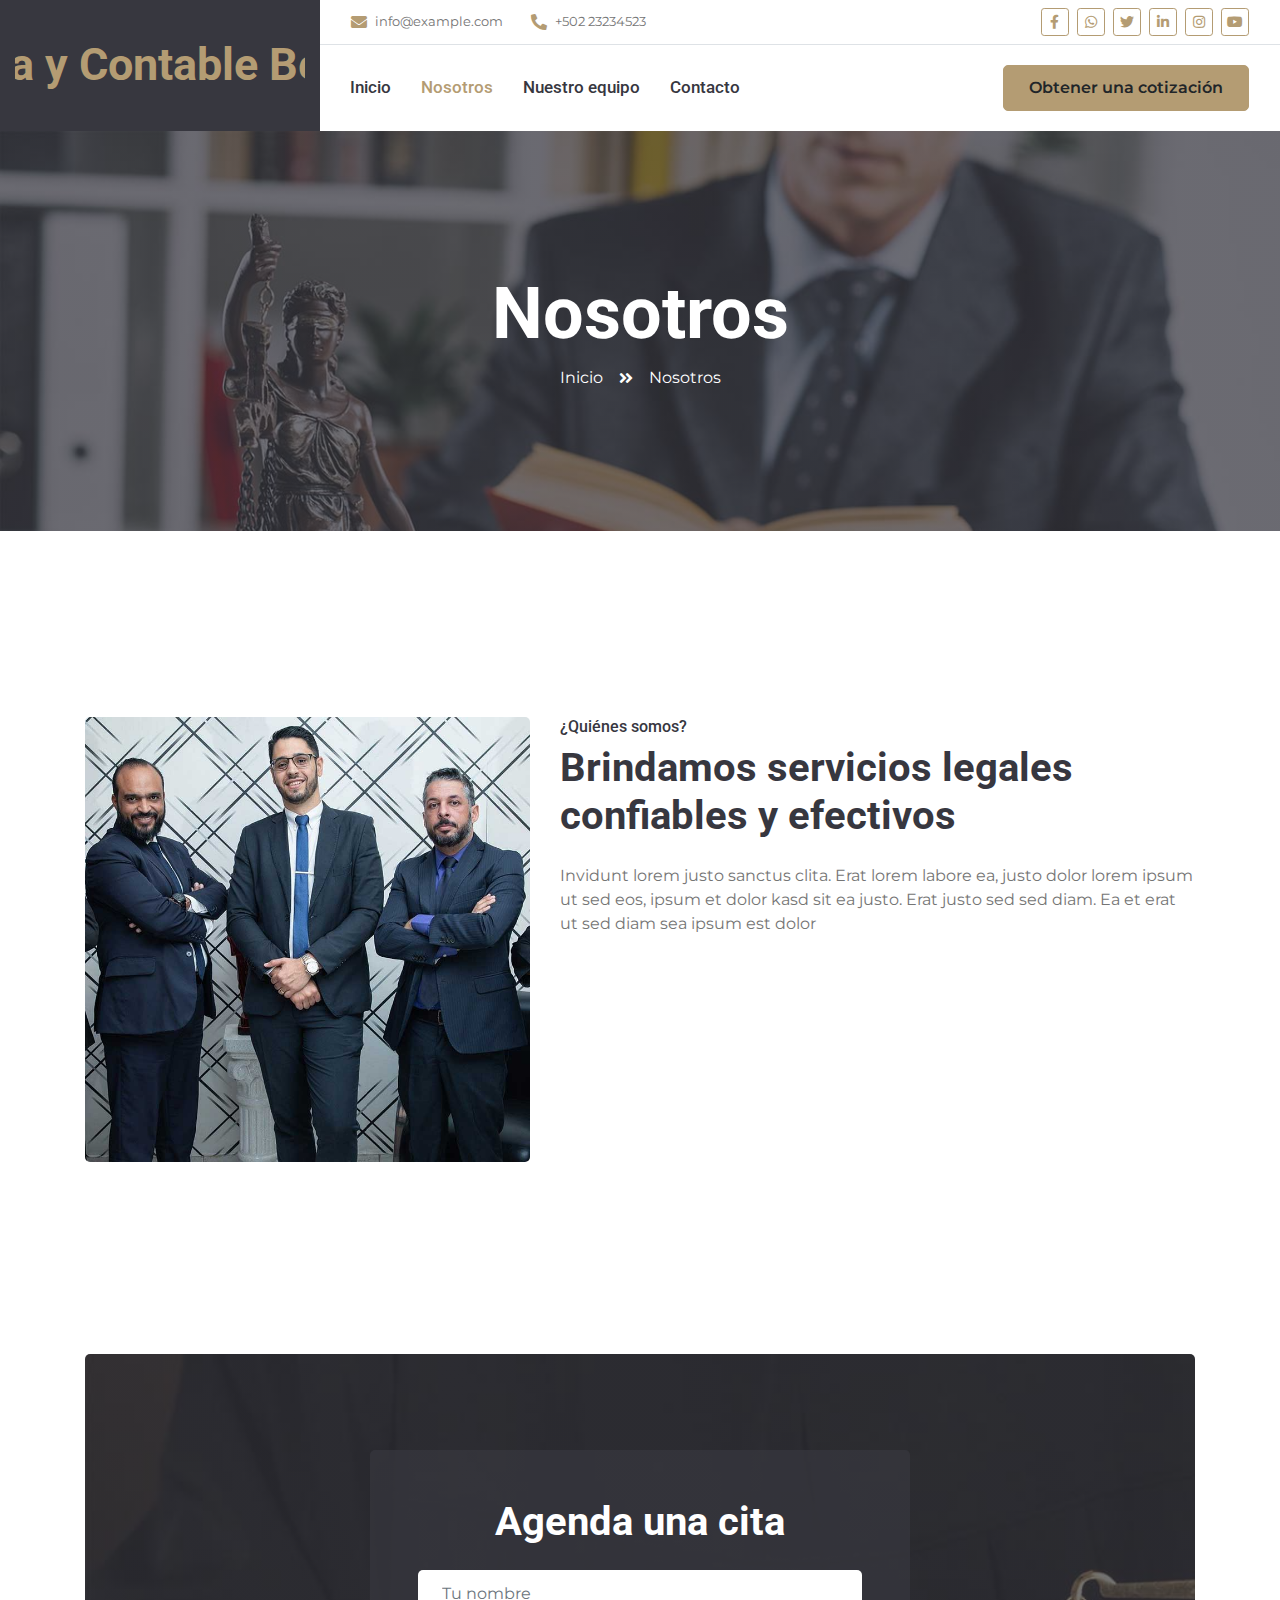
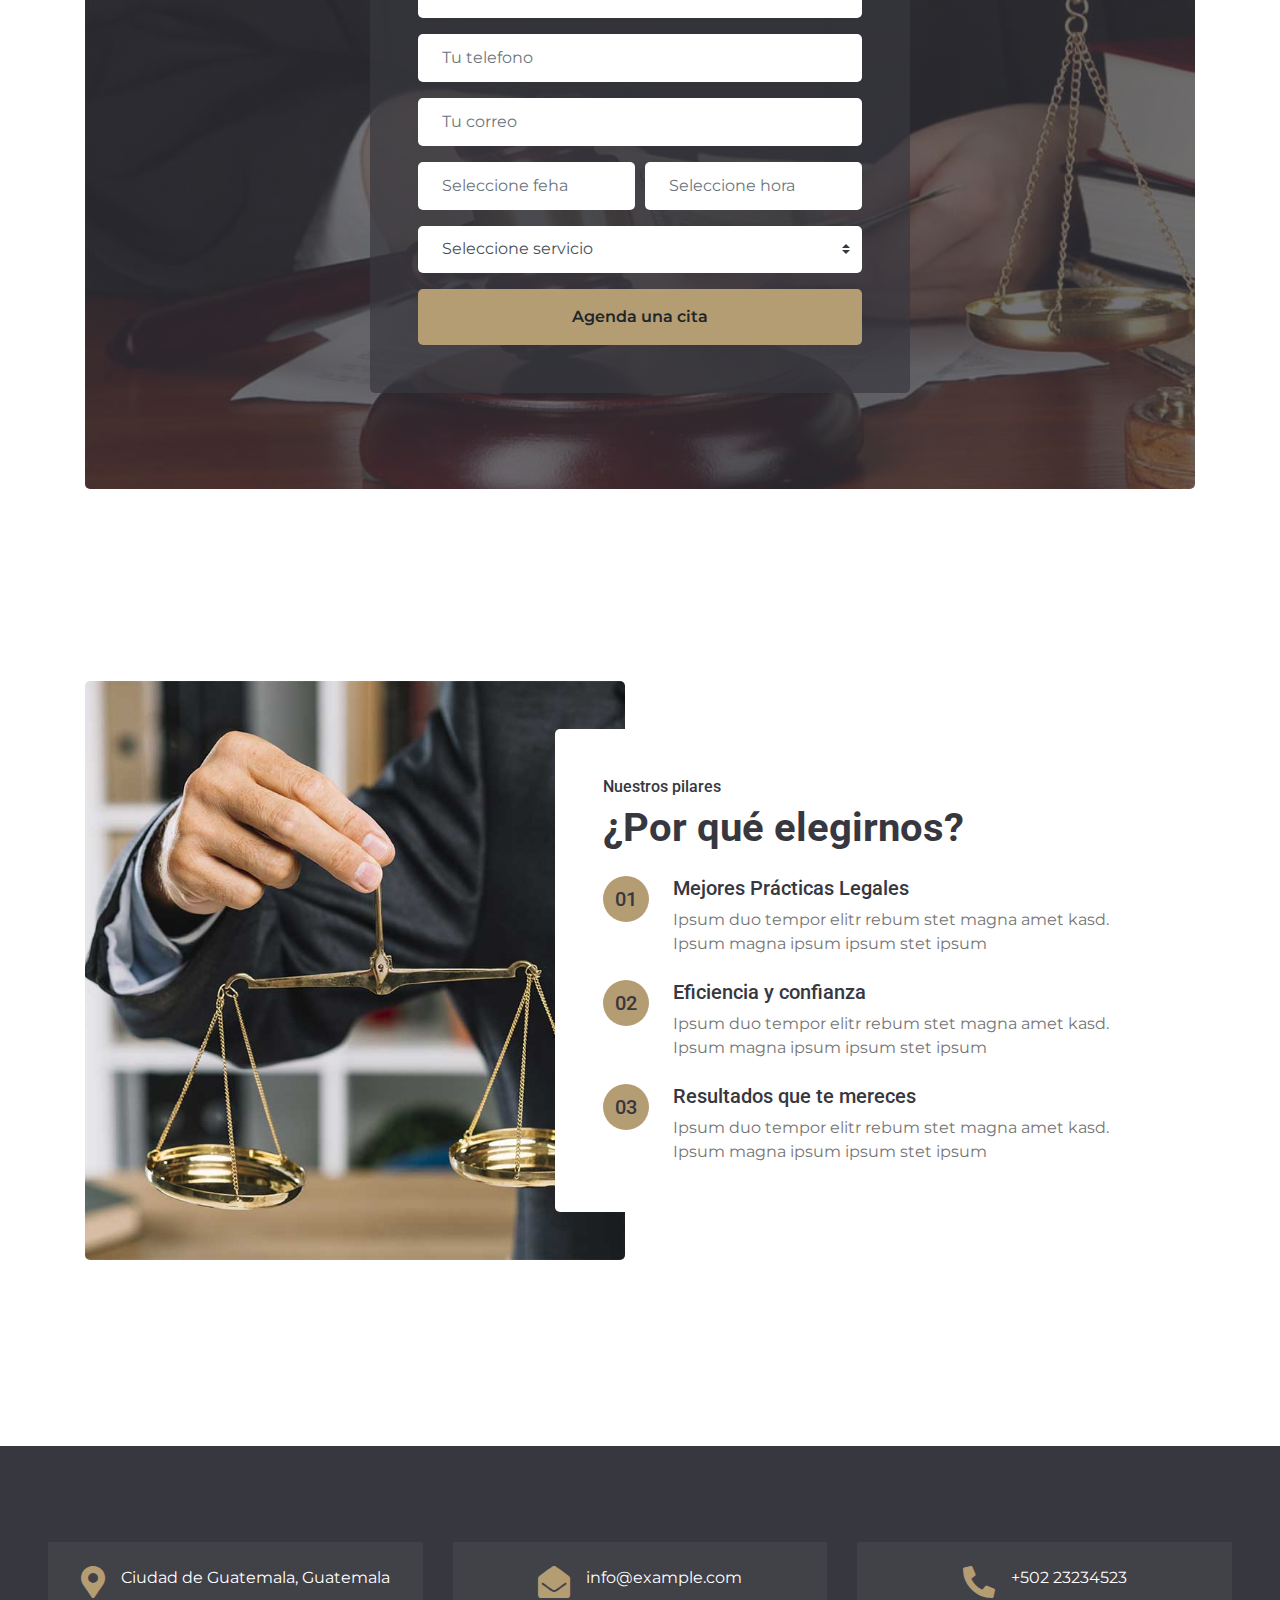
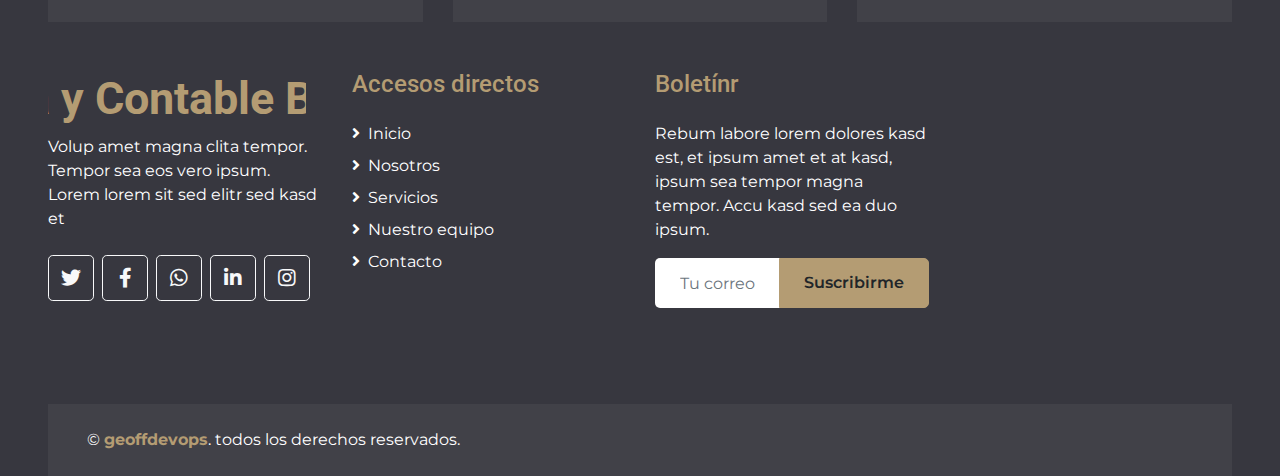
==== commit 259131b3: "Se modifica nombre de pagina y se modfica fromulario de contacto." ====
--- a/about.html
+++ b/about.html
@@ -32,7 +32,7 @@
         <div class="row">
             <div class="col-lg-3 bg-secondary d-none d-lg-block">
                 <a href="index.html" class="navbar-brand w-100 h-100 m-0 p-0 d-flex align-items-center justify-content-center">
-                    <h1 class="m-0 display-4 text-primary text-uppercase">Justicia</h1>
+                    <h1 class="m-0 display-4 text-primary text-uppercase">Lega y Contable Berak</h1>
                 </a>
             </div>
             <div class="col-lg-9">
@@ -72,7 +72,7 @@
                 </div>
                 <nav class="navbar navbar-expand-lg bg-white navbar-light p-0">
                     <a href="index.html" class="navbar-brand d-block d-lg-none">
-                        <h1 class="m-0 display-4 text-primary text-uppercase">Justicia</h1>
+                        <h1 class="m-0 display-4 text-primary text-uppercase">Lega y Contable Berak</h1>
                     </a>
                     <button type="button" class="navbar-toggler" data-toggle="collapse" data-target="#navbarCollapse">
                         <span class="navbar-toggler-icon"></span>
@@ -275,7 +275,7 @@
         <div class="row pt-5">
             <div class="col-lg-3 col-md-6 mb-5">
                 <a href="index.html" class="navbar-brand">
-                    <h1 class="m-0 mt-n2 display-4 text-primary text-uppercase">Justicia</h1>
+                    <h1 class="m-0 mt-n2 display-4 text-primary text-uppercase">Lega y Contable Berak</h1>
                 </a>
                 <p>Volup amet magna clita tempor. Tempor sea eos vero ipsum. Lorem lorem sit sed elitr sed kasd et</p>
                 <div class="d-flex justify-content-start mt-4">
--- a/css/style.css
+++ b/css/style.css
@@ -6769,7 +6769,7 @@
 }
 
 .embed-responsive .embed-responsive-item,
-.embed-responsive iframe,
+/*.embed-responsive iframe,*/
 .embed-responsive embed,
 .embed-responsive object,
 .embed-responsive video {
@@ -6781,6 +6781,15 @@
   height: 100%;
   border: 0;
 }
+ .container .py-5 iframe
+ {
+	position: absolute;
+	top: 0;
+	left: 0;
+	width: 100%;
+	height: 100%;
+	filter: grayscale(1);
+}
 
 .embed-responsive-21by9::before {
   padding-top: 42.85714%;
@@ -9489,9 +9498,26 @@
   text-transform: lowercase !important;
 }
 
-.text-uppercase {
-  text-transform: uppercase !important;
-}
+.col-lg-3 a.navbar-brand {
+  display: flex;
+  align-items: center;
+  justify-content: center;
+  text-align: center;
+  overflow: hidden; /* Asegura que el texto no se desborde */
+  word-wrap: break-word; /* Permite que el texto se ajuste en varias líneas si es necesario */
+  padding: 10px; /* Espaciado adicional para evitar que el texto se pegue a los bordes */
+}
+
+.col-lg-3 h1 {
+  font-size: calc(2rem + 1vw); /* Ajusta el tamaño del texto dinámicamente según el tamaño de la pantalla */
+  line-height: 1.2; /* Espaciado entre líneas */
+  margin: 0;
+  text-align: center; /* Asegura que el texto se centre */
+  overflow-wrap: break-word; /* Ajusta el texto si es necesario */
+  word-break: break-word; /* Permite que las palabras largas se corten */
+}
+
+
 
 .text-capitalize {
   text-transform: capitalize !important;
@@ -9678,9 +9704,9 @@
   body {
     min-width: 992px !important;
   }
-  .container {
+  /*.container {
     min-width: 992px !important;
-  }
+  }*/
   .navbar {
     display: none;
   }
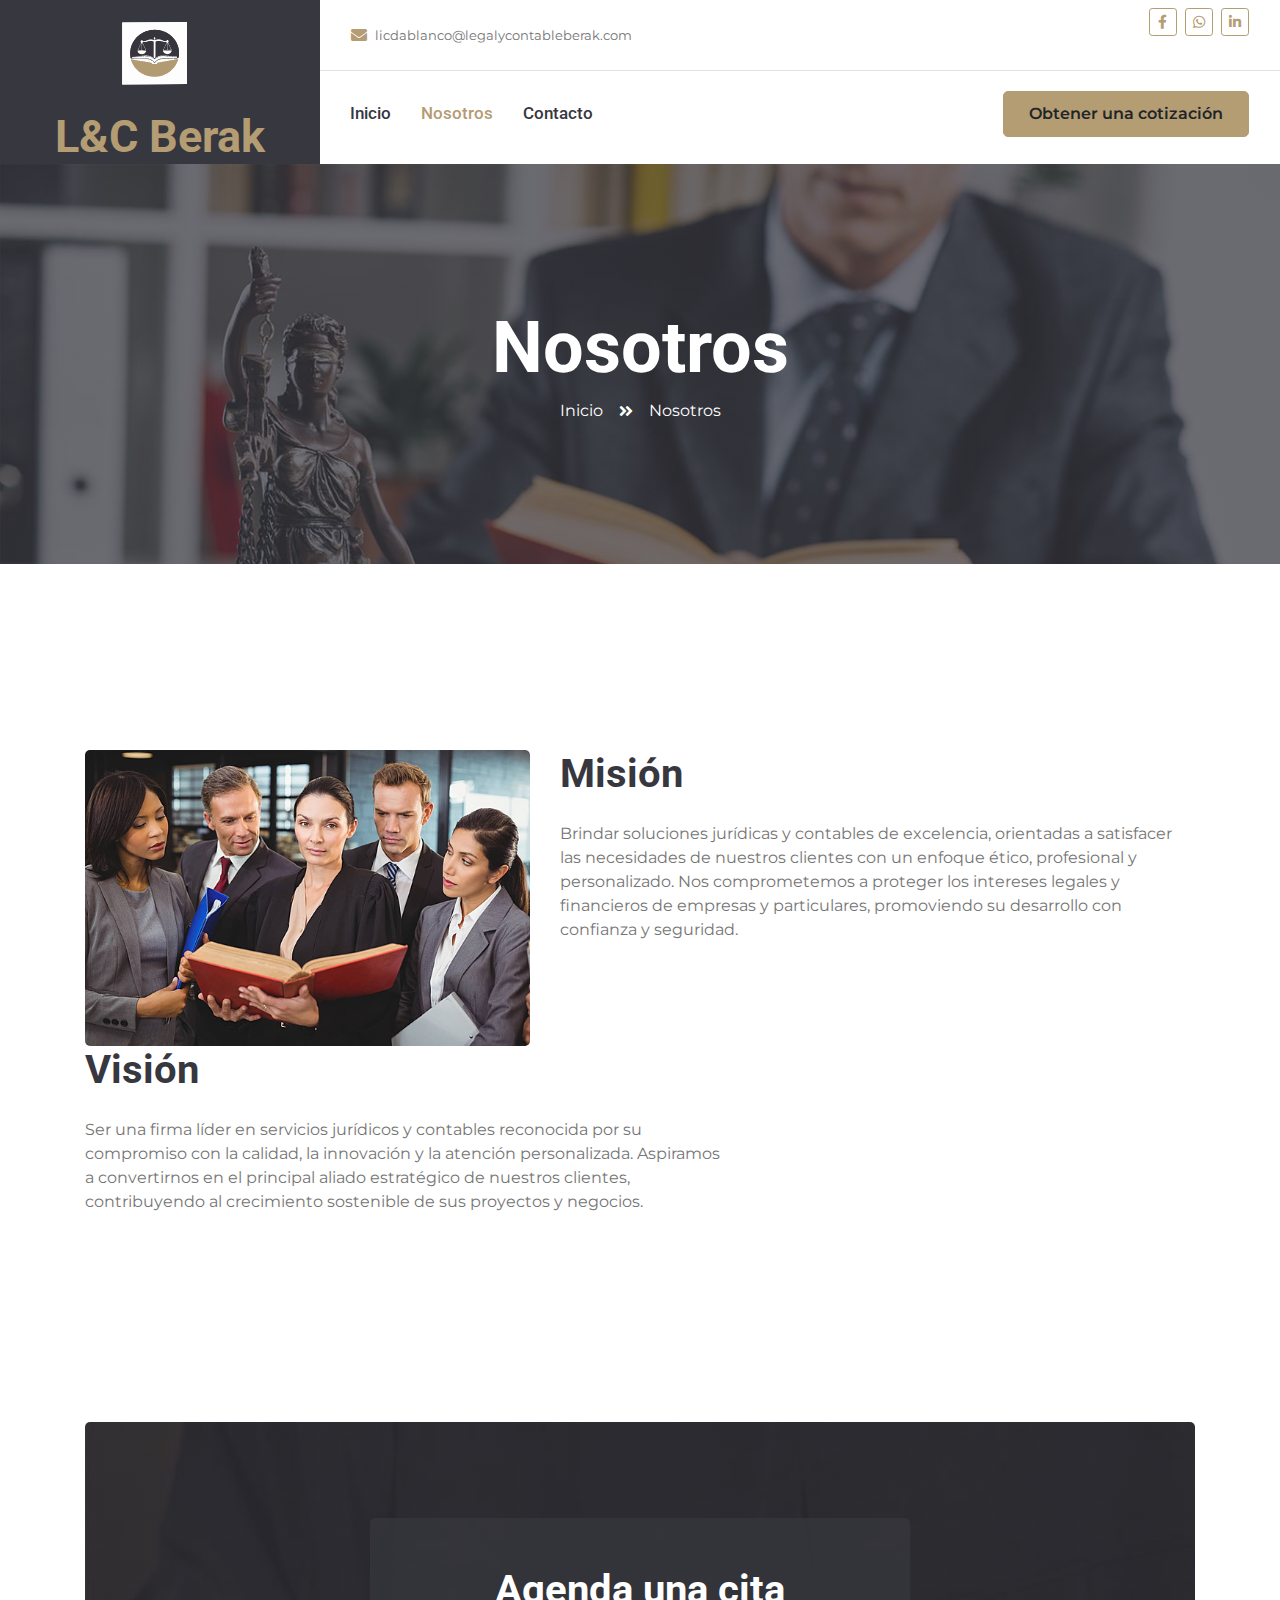
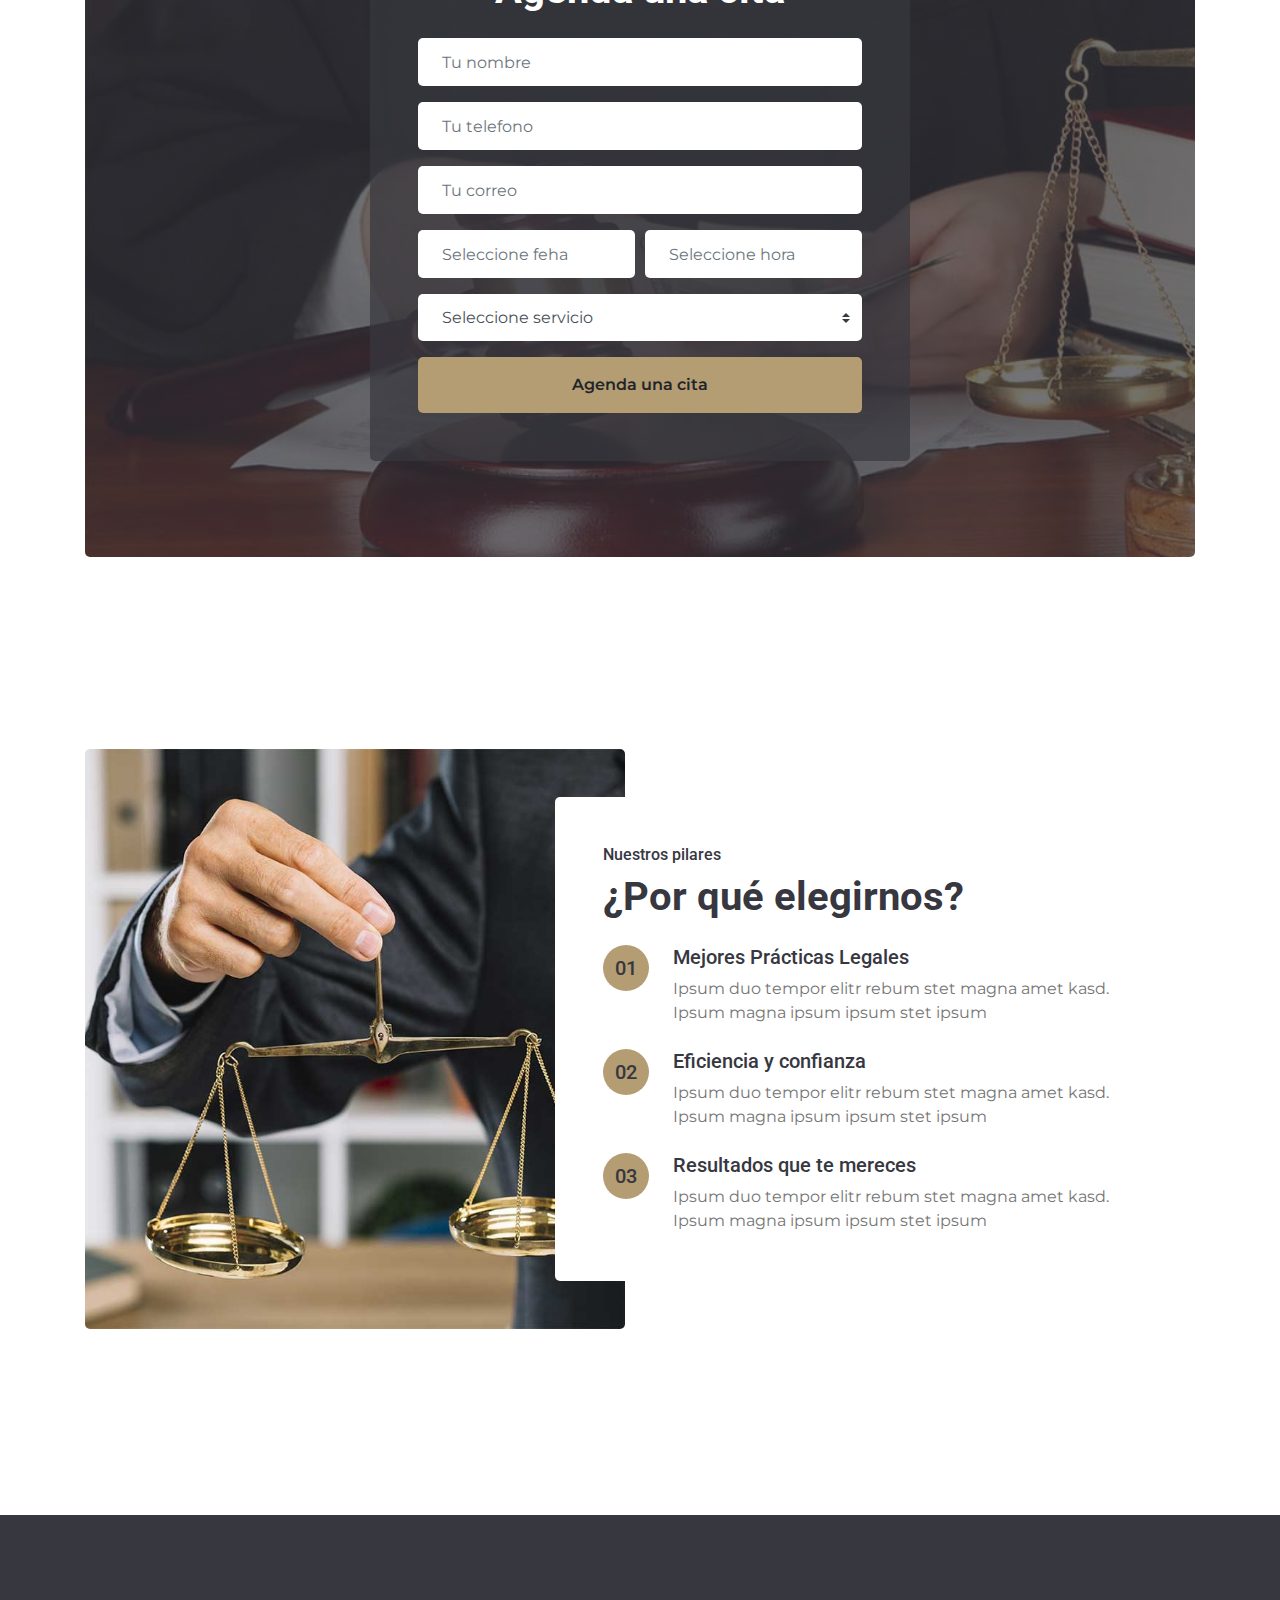
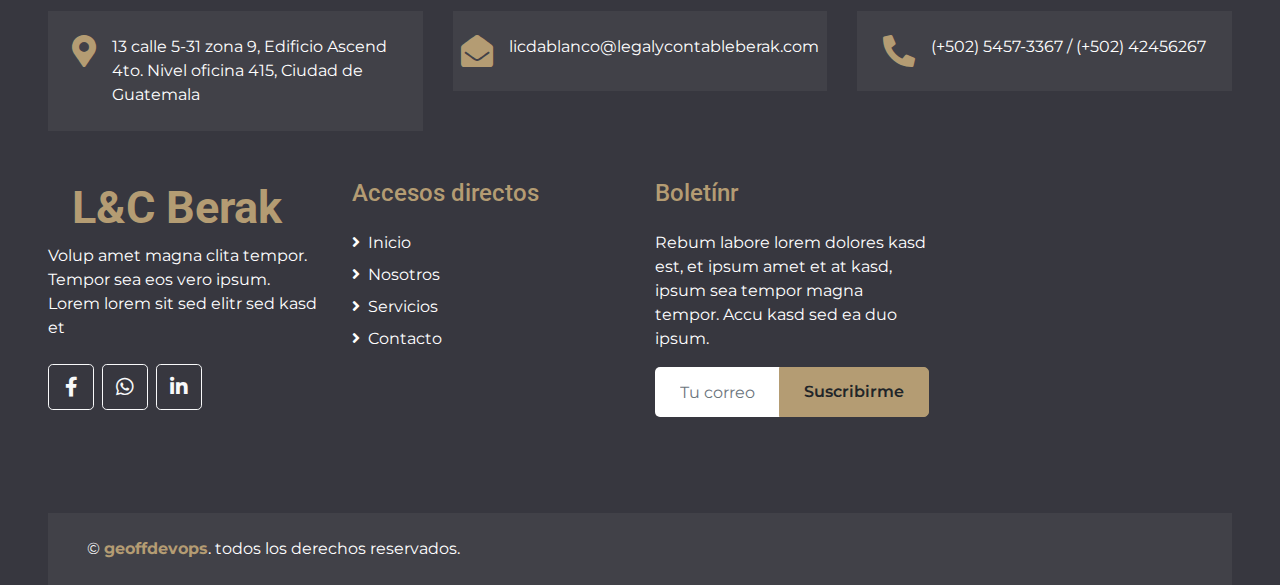
==== commit d9f2844f: "Mantenimineto L&C Berak" ====
--- a/about.html
+++ b/about.html
@@ -3,13 +3,13 @@
 
 <head>
     <meta charset="utf-8">
-    <title>Bufete abogados</title>
+    <title>L&C Berak</title>
     <meta content="width=device-width, initial-scale=1.0" name="viewport">
     <meta content="Free HTML Templates" name="keywords">
     <meta content="Free HTML Templates" name="description">
 
     <!-- Favicon -->
-    <link href="img/favicon.ico" rel="icon">
+    <link href="img/favicon.svg" rel="icon">
 
     <!-- Google Web Fonts -->
     <link rel="preconnect" href="https://fonts.gstatic.com">
@@ -31,8 +31,9 @@
     <div class="container-fluid">
         <div class="row">
             <div class="col-lg-3 bg-secondary d-none d-lg-block">
-                <a href="index.html" class="navbar-brand w-100 h-100 m-0 p-0 d-flex align-items-center justify-content-center">
-                    <h1 class="m-0 display-4 text-primary text-uppercase">Lega y Contable Berak</h1>
+                <a href="index.html" class="navbar-brand w-100 h-100 m-0 p-0 d-flex flex-column align-items-center justify-content-center">
+                  <img src="img/favicon.svg" alt="Icono" style="width: 100px; margin-bottom: 10px;">
+                  <h1 class="m-0 display-4 text-primary text-uppercase">L&C Berak</h1>
                 </a>
             </div>
             <div class="col-lg-9">
@@ -40,11 +41,11 @@
                     <div class="col-lg-7 text-left">
                         <div class="h-100 d-inline-flex align-items-center py-2 px-3">
                             <i class="fa fa-envelope text-primary mr-2"></i>
-                            <small>info@example.com</small>
+                            <small>licdablanco@legalycontableberak.com</small>
                         </div>
                         <div class="h-100 d-inline-flex align-items-center py-2 px-2">
                             <i class="fa fa-phone-alt text-primary mr-2"></i>
-                            <small>+502 23234523</small>
+                            <small>(+502) 5457-3367 / (+502) 42456267</small>
                         </div>
                     </div>
                     <div class="col-lg-5 text-right">
@@ -52,27 +53,27 @@
                             <a class="btn btn-sm btn-outline-primary btn-sm-square mr-2" href="">
                                 <i class="fab fa-facebook-f"></i>
                             </a>
-                            <a class="btn btn-sm btn-outline-primary btn-sm-square mr-2" href="">
+                            <a class="btn btn-sm btn-outline-primary btn-sm-square mr-2" href="https://wa.link/m9ykl1">
                                 <i class="fab fa-whatsapp"></i>
                             </a>
-                            <a class="btn btn-sm btn-outline-primary btn-sm-square mr-2" href="">
+                            <!--<a class="btn btn-sm btn-outline-primary btn-sm-square mr-2" href="">
                                 <i class="fab fa-twitter"></i>
-                            </a>
+                            </a>-->
                             <a class="btn btn-sm btn-outline-primary btn-sm-square mr-2" href="">
                                 <i class="fab fa-linkedin-in"></i>
                             </a>
-                            <a class="btn btn-sm btn-outline-primary btn-sm-square mr-2" href="">
+                            <!--<a class="btn btn-sm btn-outline-primary btn-sm-square mr-2" href="">
                                 <i class="fab fa-instagram"></i>
                             </a>
                             <a class="btn btn-sm btn-outline-primary btn-sm-square mr-2" href="">
                                 <i class="fab fa-youtube"></i>
-                            </a>
+                            </a>-->
                         </div>
                     </div>
                 </div>
                 <nav class="navbar navbar-expand-lg bg-white navbar-light p-0">
                     <a href="index.html" class="navbar-brand d-block d-lg-none">
-                        <h1 class="m-0 display-4 text-primary text-uppercase">Lega y Contable Berak</h1>
+                        <h1 class="m-0 display-4 text-primary text-uppercase">L&C Berak</h1>
                     </a>
                     <button type="button" class="navbar-toggler" data-toggle="collapse" data-target="#navbarCollapse">
                         <span class="navbar-toggler-icon"></span>
@@ -82,7 +83,7 @@
                             <a href="index.html" class="nav-item nav-link">Inicio</a>
                             <a href="about.html" class="nav-item nav-link active">Nosotros</a>
                             <!--<a href="service.html" class="nav-item nav-link">Practice</a>-->
-                            <a href="team.html" class="nav-item nav-link">Nuestro equipo</a>
+                            <!--<a href="team.html" class="nav-item nav-link">Nuestro equipo</a>-->
                             <!--<div class="nav-item dropdown">
                                 <a href="#" class="nav-link dropdown-toggle" data-toggle="dropdown">Menu_desplegable</a>
                                 <div class="dropdown-menu rounded-0 m-0">
@@ -123,13 +124,20 @@
         <div class="container py-5">
             <div class="row">
                 <div class="col-lg-5">
-                    <img class="img-fluid rounded" src="img/about.jpg" alt="">
+                    <img class="img-fluid rounded" src="img/nosotros.jpg" alt="">
                 </div>
                 <div class="col-lg-7 mt-4 mt-lg-0">
                     <!--<h2 class="position-relative text-center bg-white text-primary rounded p-3 mt-4 mb-4 d-none d-lg-block" style="width: 350px; margin-left: -205px;">25 años de experiencia</h2>-->
-                    <h6 class="text-uppercase">¿Quiénes somos?</h6>
-                    <h1 class="mb-4">Brindamos servicios legales confiables y efectivos</h1>
-                    <p>Invidunt lorem justo sanctus clita. Erat lorem labore ea, justo dolor lorem ipsum ut sed eos, ipsum et dolor kasd sit ea justo. Erat justo sed sed diam. Ea et erat ut sed diam sea ipsum est dolor</p>
+                    <!--<h6 class="text-uppercase">¿Quiénes somos?</h6>-->
+                    <h1 class="mb-4">Misión</h1>
+                    <p>Brindar soluciones jurídicas y contables de excelencia, orientadas a satisfacer las necesidades de nuestros clientes con un enfoque ético, profesional y personalizado. Nos comprometemos a proteger los intereses legales y financieros de empresas y particulares, promoviendo su desarrollo con confianza y seguridad.</p>
+                    <!--<a href="" class="btn btn-primary mt-2">Brindamos servicios legales confiables y efectivosMore</a>-->
+                </div>
+                <div class="col-lg-7 mt-4 mt-lg-0">
+                    <!--<h2 class="position-relative text-center bg-white text-primary rounded p-3 mt-4 mb-4 d-none d-lg-block" style="width: 350px; margin-left: -205px;">25 años de experiencia</h2>-->
+                    <!--<h6 class="text-uppercase">¿Quiénes somos?</h6>-->
+                    <h1 class="mb-4">Visión</h1>
+                    <p>Ser una firma líder en servicios jurídicos y contables reconocida por su compromiso con la calidad, la innovación y la atención personalizada. Aspiramos a convertirnos en el principal aliado estratégico de nuestros clientes, contribuyendo al crecimiento sostenible de sus proyectos y negocios.</p>
                     <!--<a href="" class="btn btn-primary mt-2">Brindamos servicios legales confiables y efectivosMore</a>-->
                 </div>
             </div>
@@ -249,7 +257,7 @@
                     <i class="fa fa-2x fa-map-marker-alt text-primary"></i>
                     <div class="ml-3">
                         <!--<h5 class="text-white">NUESTRA OFICINA</h5>-->
-                        <p class="m-0">Ciudad de Guatemala, Guatemala</p>
+                        <p class="m-0">13 calle 5-31 zona 9, Edificio Ascend 4to. Nivel oficina 415, Ciudad de Guatemala</p>
                     </div>
                 </div>
             </div>
@@ -258,7 +266,7 @@
                     <i class="fa fa-2x fa-envelope-open text-primary"></i>
                     <div class="ml-3">
                         <!--<h5 class="text-white">Email Us</h5>-->
-                        <p class="m-0">info@example.com</p>
+                        <p class="m-0">licdablanco@legalycontableberak.com</p>
                     </div>
                 </div>
             </div>
@@ -267,7 +275,7 @@
                     <i class="fa fa-2x fa-phone-alt text-primary"></i>
                     <div class="ml-3">
                         <!--<h5 class="text-white">Call Us</h5>-->
-                        <p class="m-0">+502 23234523</p>
+                        <p class="m-0">(+502) 5457-3367 / (+502) 42456267</p>
                     </div>
                 </div>
             </div>
@@ -275,15 +283,15 @@
         <div class="row pt-5">
             <div class="col-lg-3 col-md-6 mb-5">
                 <a href="index.html" class="navbar-brand">
-                    <h1 class="m-0 mt-n2 display-4 text-primary text-uppercase">Lega y Contable Berak</h1>
+                    <h1 class="m-0 mt-n2 display-4 text-primary text-uppercase">L&C Berak</h1>
                 </a>
                 <p>Volup amet magna clita tempor. Tempor sea eos vero ipsum. Lorem lorem sit sed elitr sed kasd et</p>
                 <div class="d-flex justify-content-start mt-4">
-                    <a class="btn btn-lg btn-outline-light btn-lg-square mr-2" href="#"><i class="fab fa-twitter"></i></a>
+                    <!--<a class="btn btn-lg btn-outline-light btn-lg-square mr-2" href="#"><i class="fab fa-twitter"></i></a>-->
                     <a class="btn btn-lg btn-outline-light btn-lg-square mr-2" href="#"><i class="fab fa-facebook-f"></i></a>
-                    <a class="btn btn-lg btn-outline-light btn-lg-square mr-2" href="#"><i class="fab fa-whatsapp"></i></a>
+                    <a class="btn btn-lg btn-outline-light btn-lg-square mr-2" href="https://wa.link/m9ykl1"><i class="fab fa-whatsapp"></i></a>
                     <a class="btn btn-lg btn-outline-light btn-lg-square mr-2" href="#"><i class="fab fa-linkedin-in"></i></a>
-                    <a class="btn btn-lg btn-outline-light btn-lg-square" href="#"><i class="fab fa-instagram"></i></a>
+                    <!--<a class="btn btn-lg btn-outline-light btn-lg-square" href="#"><i class="fab fa-instagram"></i></a>-->
                 </div>
             </div>
             <div class="col-lg-3 col-md-6 mb-5">
@@ -292,7 +300,7 @@
                     <a class="text-white mb-2" href="#"><i class="fa fa-angle-right mr-2"></i>Inicio</a>
                     <a class="text-white mb-2" href="#"><i class="fa fa-angle-right mr-2"></i>Nosotros</a>
                     <a class="text-white mb-2" href="#"><i class="fa fa-angle-right mr-2"></i>Servicios</a>
-                    <a class="text-white mb-2" href="#"><i class="fa fa-angle-right mr-2"></i>Nuestro equipo</a>
+                    <!--<a class="text-white mb-2" href="#"><i class="fa fa-angle-right mr-2"></i>Nuestro equipo</a>-->
                     <a class="text-white" href="#"><i class="fa fa-angle-right mr-2"></i>Contacto</a>
                 </div>
             </div>
--- a/css/style.css
+++ b/css/style.css
@@ -6364,7 +6364,7 @@
 button.bg-primary:focus {
   background-color: #9f8455 !important;
 }
-
+/*Principal encabezado y pie de pagina*/
 .bg-secondary {
   background-color: #37373F !important;
 }
@@ -6375,6 +6375,16 @@
   background-color: #1f1f24 !important;
 }
 
+.navbar-brand img {
+  width: 100px; /* Tamaño del ícono */
+  margin-bottom: 10px; /* Espaciado entre el ícono y el título */
+}
+
+.navbar-brand h1 {
+  margin: 0;
+  text-align: center;
+}
+
 .bg-success {
   background-color: #28a745 !important;
 }
@@ -6570,7 +6580,7 @@
 }
 
 .d-none {
-  display: none !important;
+  display: none;
 }
 
 .d-inline {
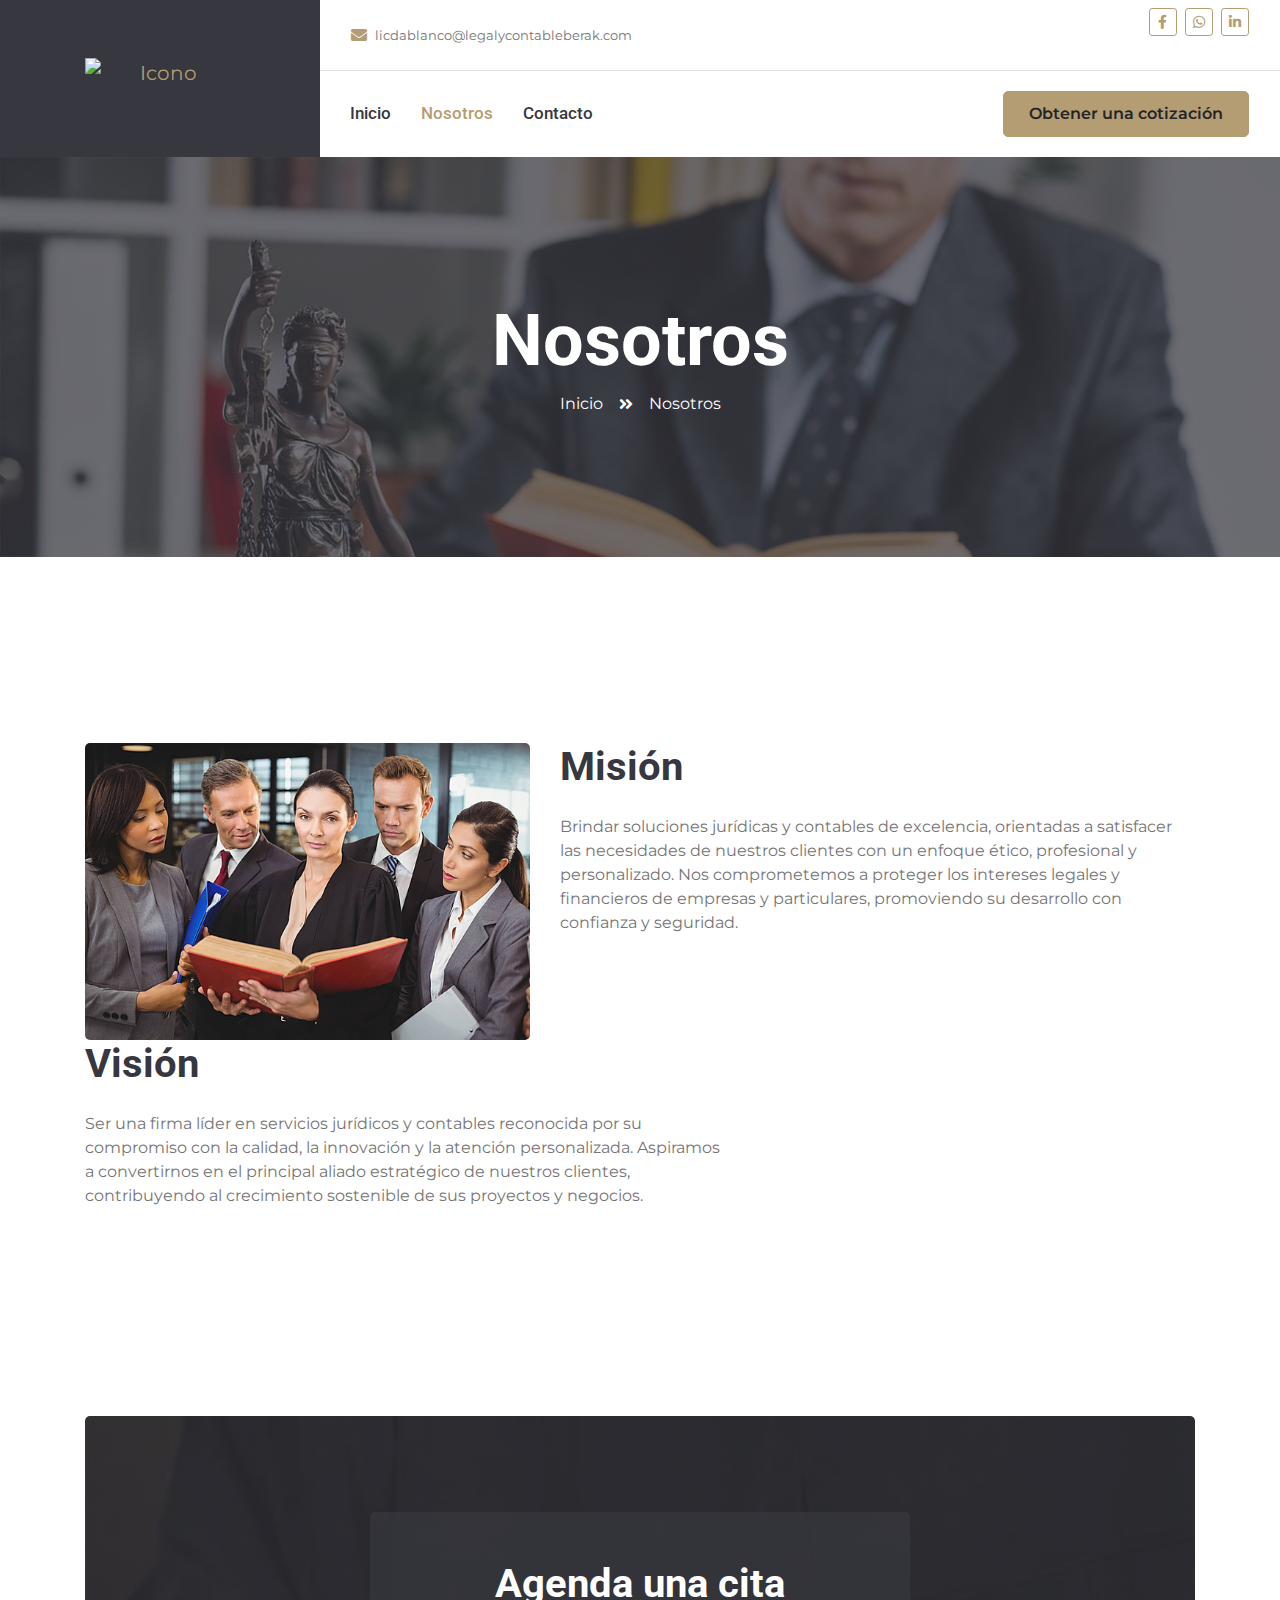
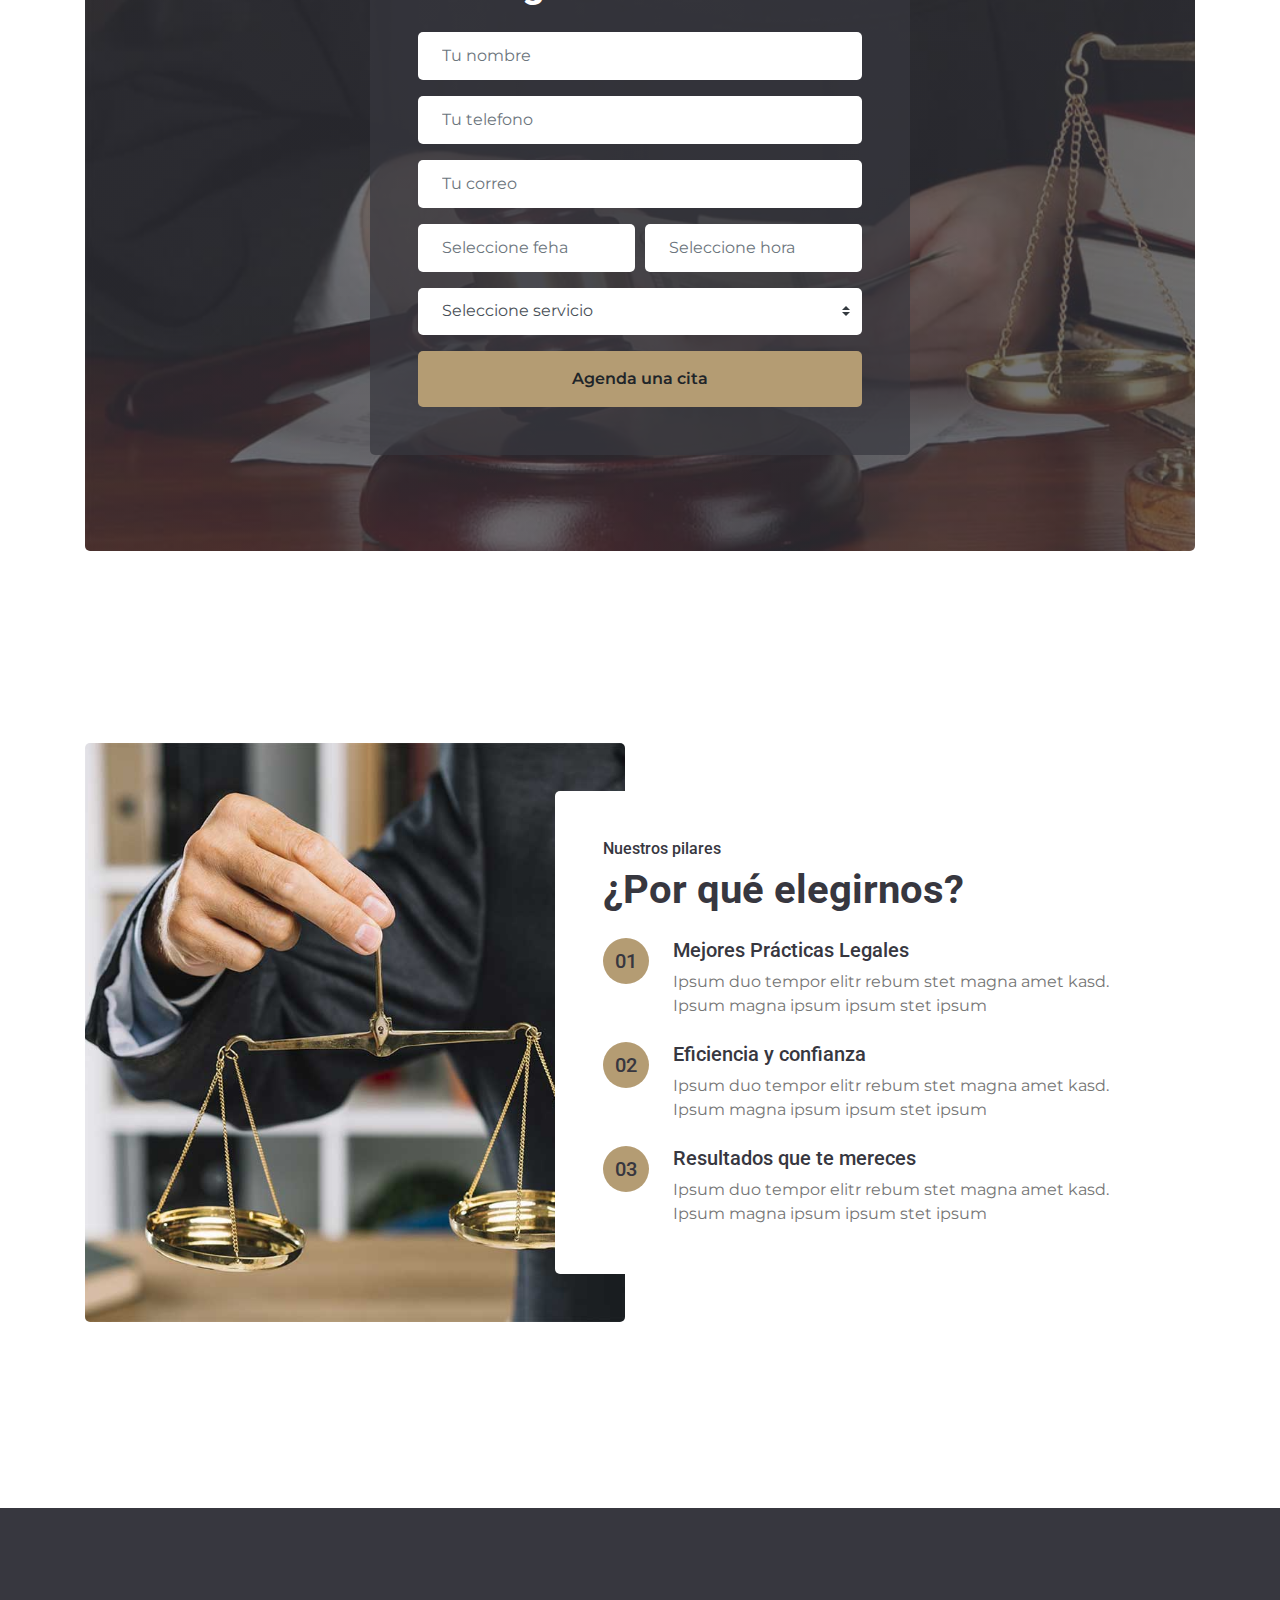
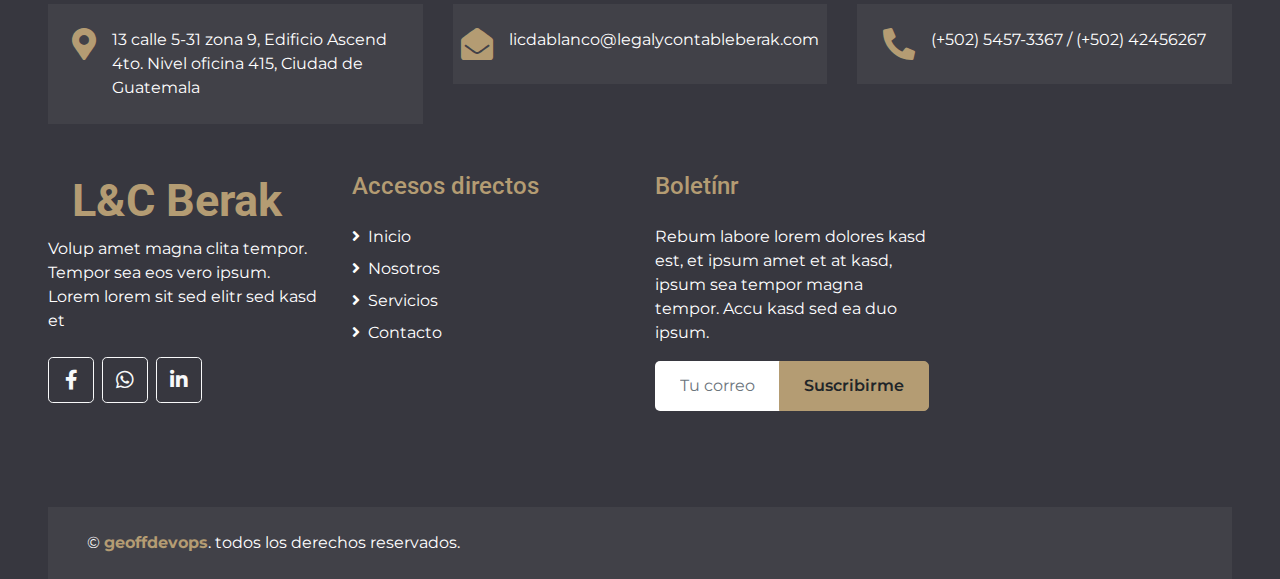
==== commit cc3c6f8b: "Se agrega logotipo" ====
--- a/about.html
+++ b/about.html
@@ -32,8 +32,8 @@
         <div class="row">
             <div class="col-lg-3 bg-secondary d-none d-lg-block">
                 <a href="index.html" class="navbar-brand w-100 h-100 m-0 p-0 d-flex flex-column align-items-center justify-content-center">
-                  <img src="img/favicon.svg" alt="Icono" style="width: 100px; margin-bottom: 10px;">
-                  <h1 class="m-0 display-4 text-primary text-uppercase">L&C Berak</h1>
+                  <img src="img/L&C4.svg" alt="Icono" style="width: 150px; margin-bottom: 10px;">
+                  <!--<h1 class="m-0 display-4 text-primary text-uppercase">L&C Berak</h1>-->
                 </a>
             </div>
             <div class="col-lg-9">
--- a/css/style.css
+++ b/css/style.css
@@ -6375,10 +6375,10 @@
   background-color: #1f1f24 !important;
 }
 
-.navbar-brand img {
+/*.navbar-brand img {
   width: 100px; /* Tamaño del ícono */
-  margin-bottom: 10px; /* Espaciado entre el ícono y el título */
-}
+  /*margin-bottom: 10px; /* Espaciado entre el ícono y el título */
+/*}*/
 
 .navbar-brand h1 {
   margin: 0;
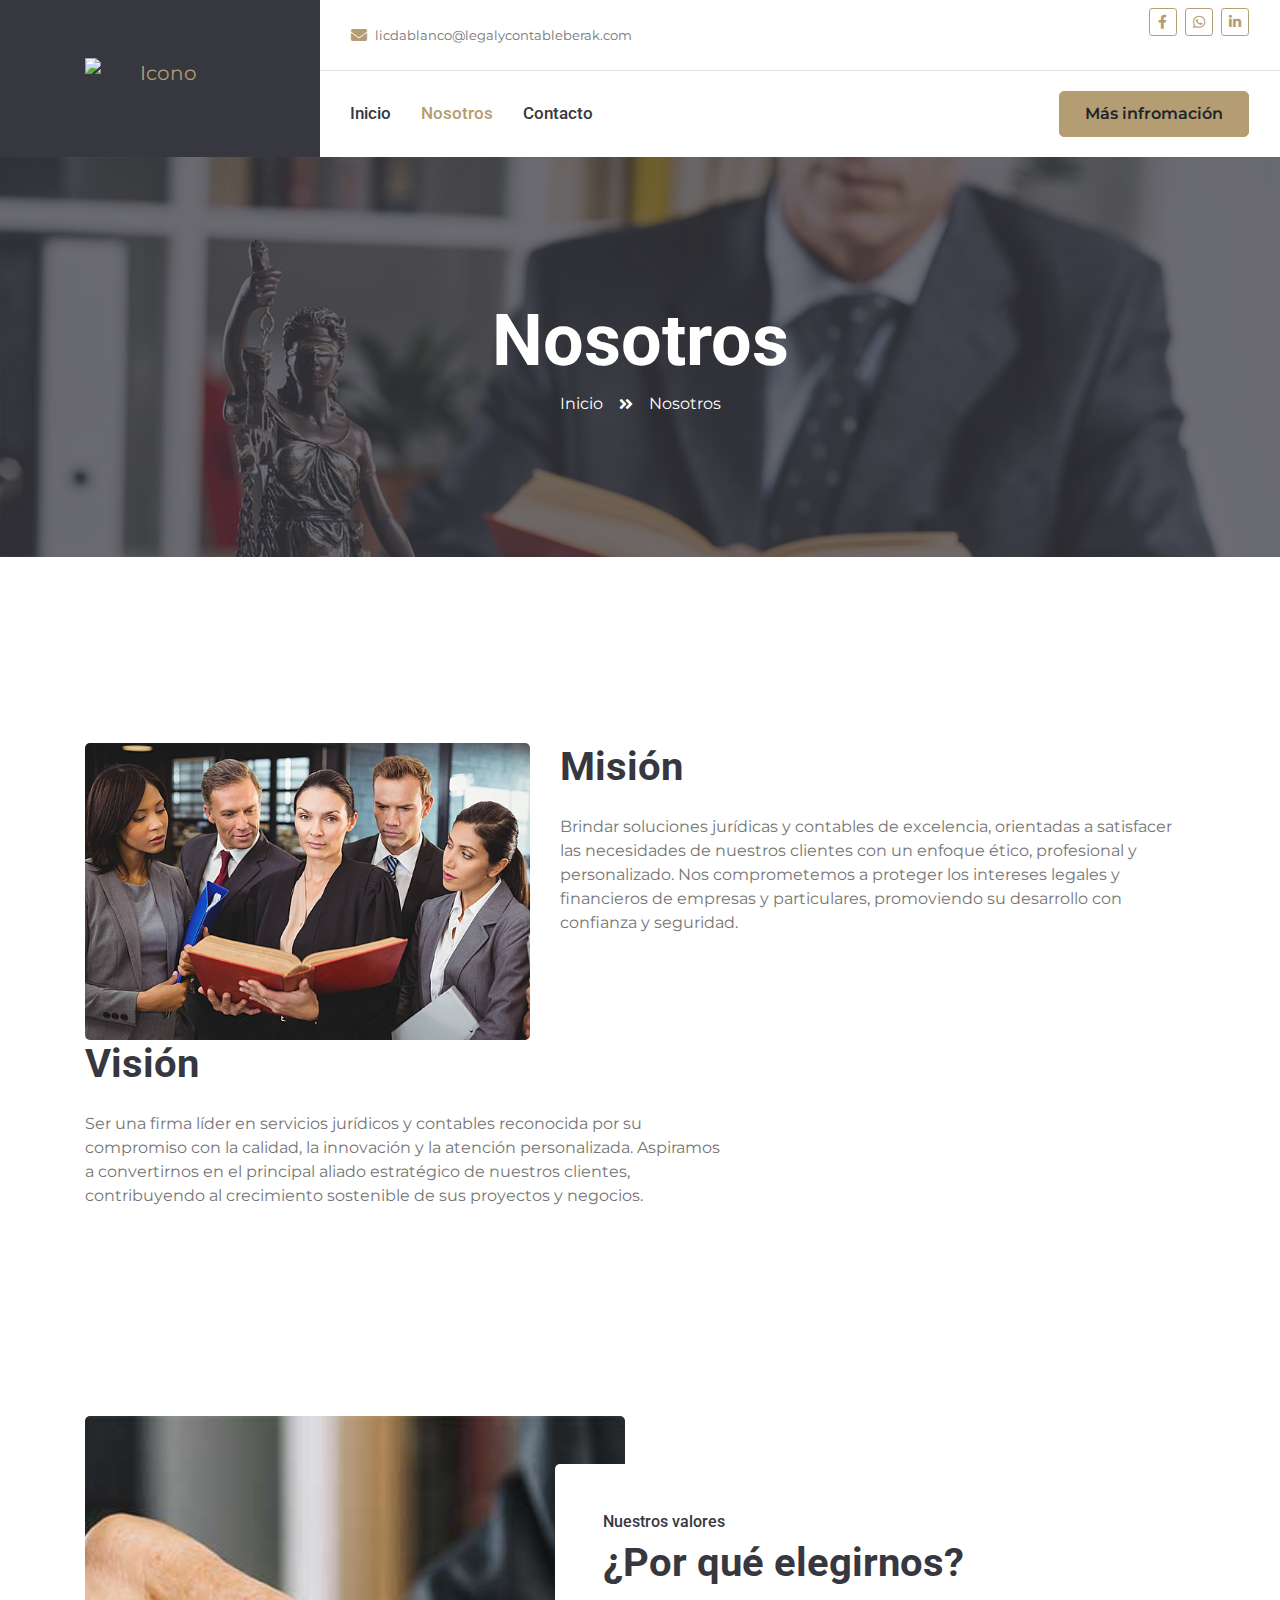
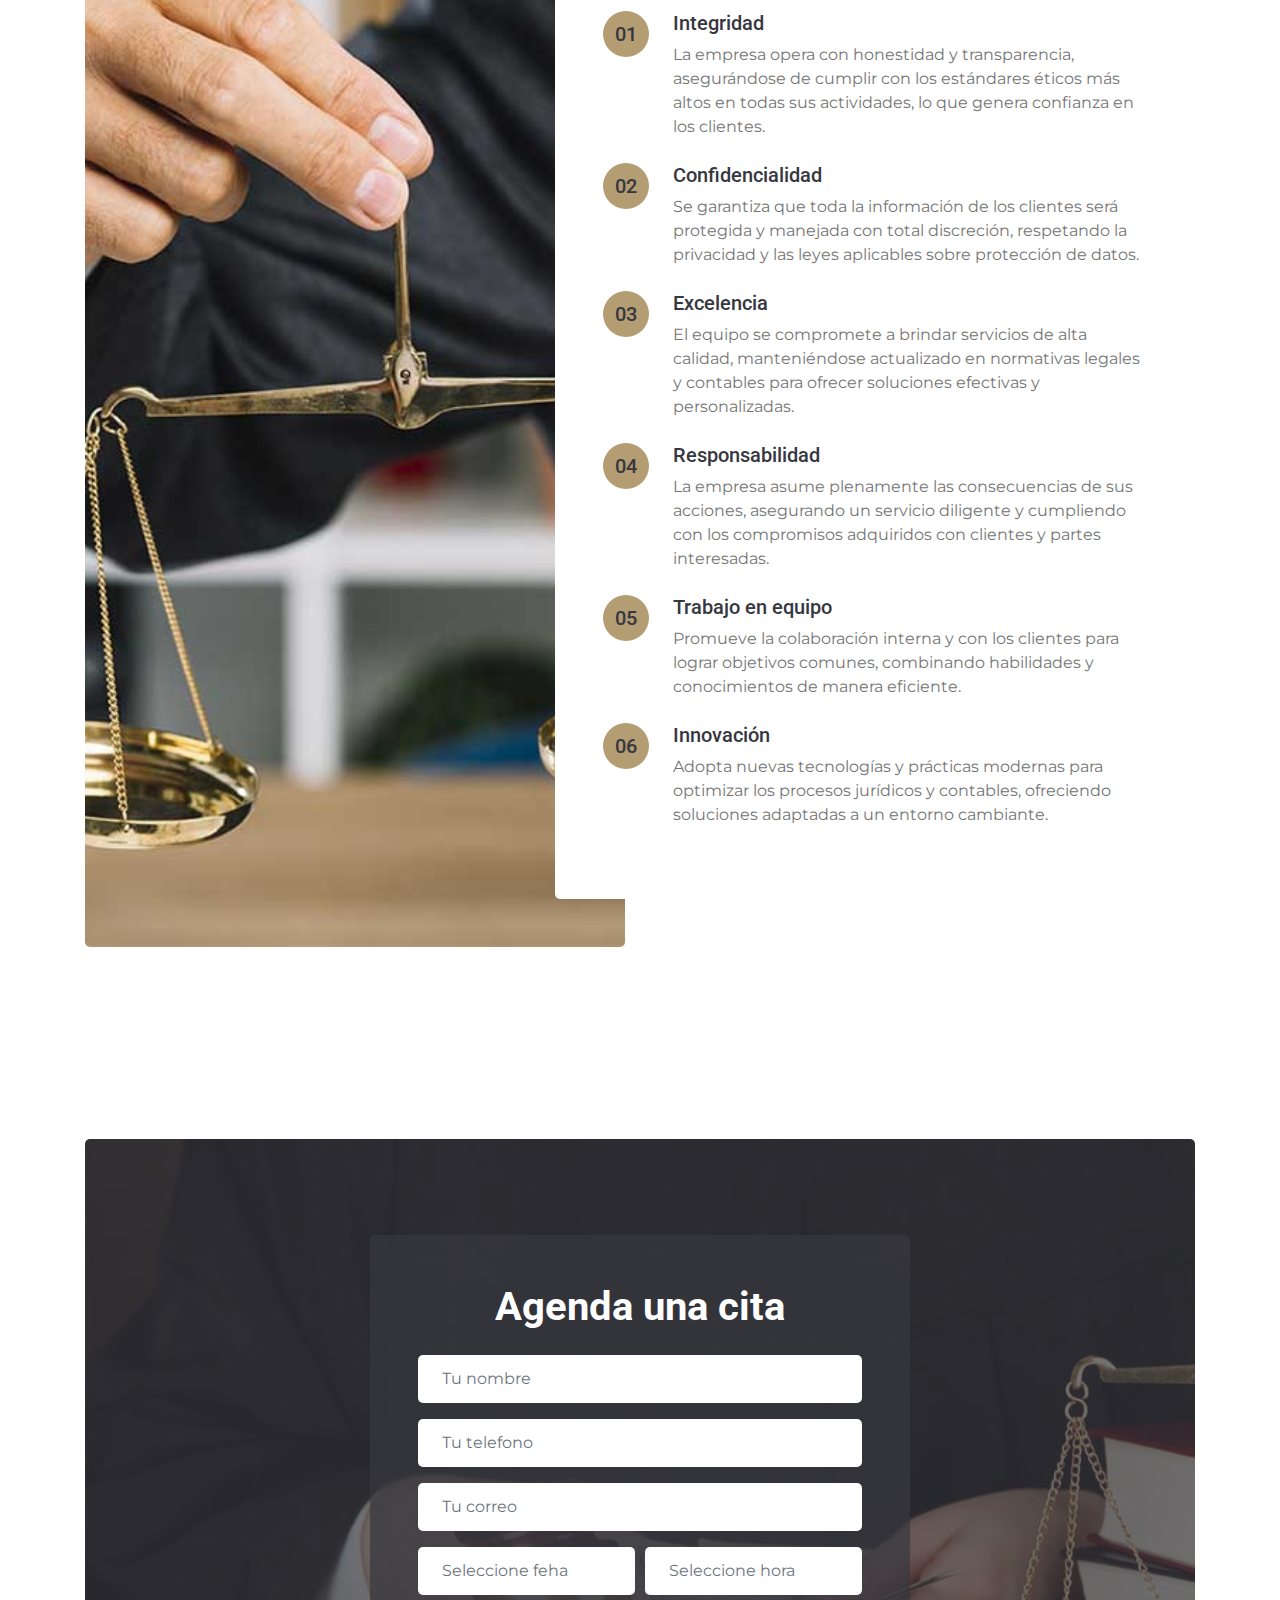
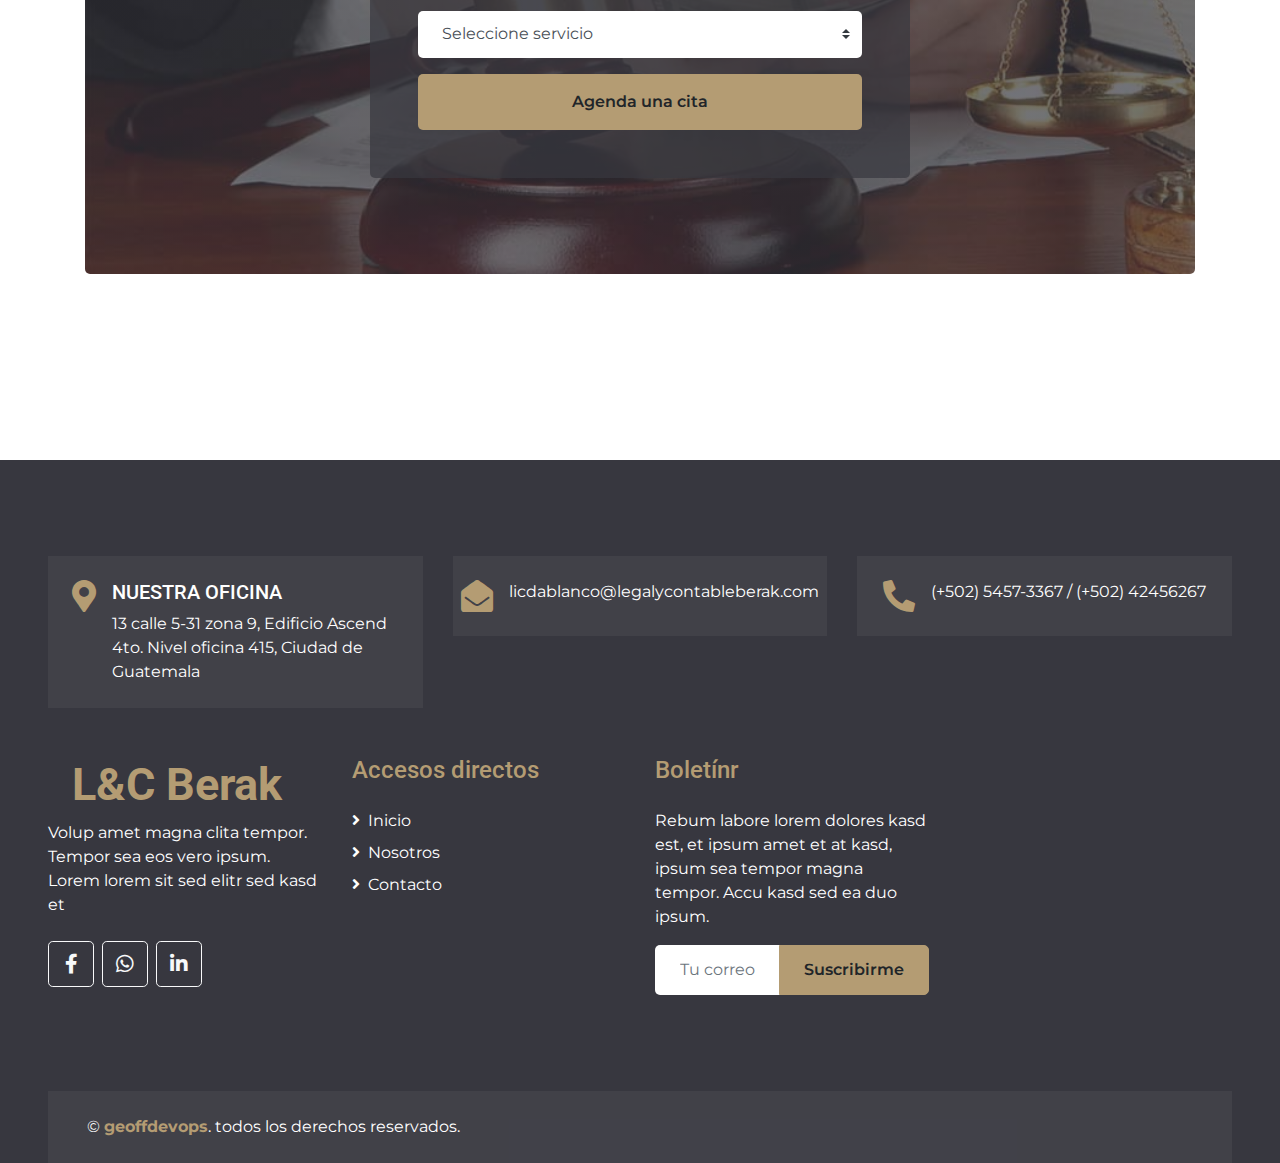
==== commit cb930a2c: "Se agregan valores y se modifica boton de Mas informacion" ====
--- a/about.html
+++ b/about.html
@@ -27,7 +27,7 @@
 </head>
 
 <body>
-    <!-- Header Start -->
+    <!-- Inicio Encabezado-->
     <div class="container-fluid">
         <div class="row">
             <div class="col-lg-3 bg-secondary d-none d-lg-block">
@@ -94,13 +94,13 @@
                             </div>-->
                             <a href="contact.html" class="nav-item nav-link">Contacto</a>
                         </div>
-                        <a href="" class="btn btn-primary mr-3 d-none d-lg-block">Obtener una cotización</a>
+                        <a href="" class="btn btn-primary mr-3 d-none d-lg-block">Más infromación</a>
                     </div>
                 </nav>
             </div>
         </div>
     </div>
-    <!-- Header End -->
+    <!-- Fin Encabezado-->
 
 
     <!-- Page Header Start -->
@@ -144,9 +144,84 @@
         </div>
     </div>
     <!-- About End -->
-
-
-    <!-- Appointment Start -->
+    
+
+    <!-- Inicio valores -->
+    <div class="container-fluid py-5">
+        <div class="container py-5">
+            <div class="row">
+                <div class="col-lg-6" style="min-height: 500px;">
+                    <div class="position-relative h-100 rounded overflow-hidden">
+                        <img class="position-absolute w-100 h-100" src="img/feature.jpg" style="object-fit: cover;">
+                    </div>
+                </div>
+                <div class="col-lg-6 pt-5 pb-lg-5">
+                    <div class="feature-text bg-white rounded p-lg-5">
+                        <h6 class="text-uppercase">Nuestros valores</h6>
+                        <h1 class="mb-4">¿Por qué elegirnos?</h1>
+                        <div class="d-flex mb-4">
+                            <div class="btn-primary btn-lg-square px-3" style="border-radius: 50px;">
+                                <h5 class="text-secondary m-0">01</h5>
+                            </div>
+                            <div class="ml-4">
+                                <h5>Integridad</h5>
+                                <p class="m-0">La empresa opera con honestidad y transparencia, asegurándose de cumplir con los estándares éticos más altos en todas sus actividades, lo que genera confianza en los clientes.</p>
+                            </div>
+                        </div>
+                        <div class="d-flex mb-4">
+                            <div class="btn-primary btn-lg-square px-3" style="border-radius: 50px;">
+                                <h5 class="text-secondary m-0">02</h5>
+                            </div>
+                            <div class="ml-4">
+                                <h5>Confidencialidad</h5>
+                                <p class="m-0">Se garantiza que toda la información de los clientes será protegida y manejada con total discreción, respetando la privacidad y las leyes aplicables sobre protección de datos.</p>
+                            </div>
+                        </div>
+                        <div class="d-flex mb-4">
+                            <div class="btn-primary btn-lg-square px-3" style="border-radius: 50px;">
+                                <h5 class="text-secondary m-0">03</h5>
+                            </div>
+                            <div class="ml-4">
+                                <h5>Excelencia</h5>
+                                <p class="m-0">El equipo se compromete a brindar servicios de alta calidad, manteniéndose actualizado en normativas legales y contables para ofrecer soluciones efectivas y personalizadas.</p>
+                            </div>
+                        </div>
+                        <div class="d-flex mb-4">
+                            <div class="btn-primary btn-lg-square px-3" style="border-radius: 50px;">
+                                <h5 class="text-secondary m-0">04</h5>
+                            </div>
+                            <div class="ml-4">
+                                <h5>Responsabilidad</h5>
+                                <p class="m-0">La empresa asume plenamente las consecuencias de sus acciones, asegurando un servicio diligente y cumpliendo con los compromisos adquiridos con clientes y partes interesadas.</p>
+                            </div>
+                        </div>
+                        <div class="d-flex mb-4">
+                            <div class="btn-primary btn-lg-square px-3" style="border-radius: 50px;">
+                                <h5 class="text-secondary m-0">05</h5>
+                            </div>
+                            <div class="ml-4">
+                                <h5>Trabajo en equipo</h5>
+                                <p class="m-0">Promueve la colaboración interna y con los clientes para lograr objetivos comunes, combinando habilidades y conocimientos de manera eficiente.</p>
+                            </div>
+                        </div>
+                        <div class="d-flex mb-4">
+                            <div class="btn-primary btn-lg-square px-3" style="border-radius: 50px;">
+                                <h5 class="text-secondary m-0">06</h5>
+                            </div>
+                            <div class="ml-4">
+                                <h5>Innovación</h5>
+                                <p class="m-0">Adopta nuevas tecnologías y prácticas modernas para optimizar los procesos jurídicos y contables, ofreciendo soluciones adaptadas a un entorno cambiante.</p>
+                            </div>
+                        </div>
+                    </div>
+                </div>
+            </div>
+        </div>
+    </div>
+    <!-- Fin valores-->
+
+
+    <!-- Formulario cita  -->
     <div class="container-fluid py-5">
         <div class="container py-5">
             <div class="bg-appointment rounded">
@@ -183,9 +258,10 @@
                                 <div class="form-group">
                                     <select class="custom-select border-0 px-4" style="height: 47px;">
                                         <option selected>Seleccione servicio</option>
-                                        <option value="1">Service 1</option>
-                                        <option value="2">Service 1</option>
-                                        <option value="3">Service 1</option>
+                                        <option value="1">Servicios contables</option>
+                                        <option value="2">Derecho de familia</option>
+                                        <option value="3">Derecho mercantil</option>
+                                        <option value="3">Femicidio</option>
                                     </select>
                                 </div>
                                 <div>
@@ -198,55 +274,7 @@
             </div>
         </div>
     </div>
-    <!-- Appointment End -->
-
-
-    <!-- Features Start -->
-    <div class="container-fluid py-5">
-        <div class="container py-5">
-            <div class="row">
-                <div class="col-lg-6" style="min-height: 500px;">
-                    <div class="position-relative h-100 rounded overflow-hidden">
-                        <img class="position-absolute w-100 h-100" src="img/feature.jpg" style="object-fit: cover;">
-                    </div>
-                </div>
-                <div class="col-lg-6 pt-5 pb-lg-5">
-                    <div class="feature-text bg-white rounded p-lg-5">
-                        <h6 class="text-uppercase">Nuestros pilares</h6>
-                        <h1 class="mb-4">¿Por qué elegirnos?</h1>
-                        <div class="d-flex mb-4">
-                            <div class="btn-primary btn-lg-square px-3" style="border-radius: 50px;">
-                                <h5 class="text-secondary m-0">01</h5>
-                            </div>
-                            <div class="ml-4">
-                                <h5>Mejores Prácticas Legales</h5>
-                                <p class="m-0">Ipsum duo tempor elitr rebum stet magna amet kasd. Ipsum magna ipsum ipsum stet ipsum</p>
-                            </div>
-                        </div>
-                        <div class="d-flex mb-4">
-                            <div class="btn-primary btn-lg-square px-3" style="border-radius: 50px;">
-                                <h5 class="text-secondary m-0">02</h5>
-                            </div>
-                            <div class="ml-4">
-                                <h5>Eficiencia y confianza</h5>
-                                <p class="m-0">Ipsum duo tempor elitr rebum stet magna amet kasd. Ipsum magna ipsum ipsum stet ipsum</p>
-                            </div>
-                        </div>
-                        <div class="d-flex">
-                            <div class="btn-primary btn-lg-square px-3" style="border-radius: 50px;">
-                                <h5 class="text-secondary m-0">03</h5>
-                            </div>
-                            <div class="ml-4">
-                                <h5>Resultados que te mereces</h5>
-                                <p class="m-0">Ipsum duo tempor elitr rebum stet magna amet kasd. Ipsum magna ipsum ipsum stet ipsum</p>
-                            </div>
-                        </div>
-                    </div>
-                </div>
-            </div>
-        </div>
-    </div>
-    <!-- Features End -->
+    <!-- Fin formulario cita-->
 
 
     <!-- Footer Start -->
@@ -256,7 +284,7 @@
                 <div class="d-flex justify-content-lg-center p-4" style="background: rgba(256, 256, 256, .05);">
                     <i class="fa fa-2x fa-map-marker-alt text-primary"></i>
                     <div class="ml-3">
-                        <!--<h5 class="text-white">NUESTRA OFICINA</h5>-->
+                        <h5 class="text-white">NUESTRA OFICINA</h5>
                         <p class="m-0">13 calle 5-31 zona 9, Edificio Ascend 4to. Nivel oficina 415, Ciudad de Guatemala</p>
                     </div>
                 </div>
@@ -299,7 +327,7 @@
                 <div class="d-flex flex-column justify-content-start">
                     <a class="text-white mb-2" href="#"><i class="fa fa-angle-right mr-2"></i>Inicio</a>
                     <a class="text-white mb-2" href="#"><i class="fa fa-angle-right mr-2"></i>Nosotros</a>
-                    <a class="text-white mb-2" href="#"><i class="fa fa-angle-right mr-2"></i>Servicios</a>
+                    <!--<a class="text-white mb-2" href="#"><i class="fa fa-angle-right mr-2"></i>Servicios</a>-->
                     <!--<a class="text-white mb-2" href="#"><i class="fa fa-angle-right mr-2"></i>Nuestro equipo</a>-->
                     <a class="text-white" href="#"><i class="fa fa-angle-right mr-2"></i>Contacto</a>
                 </div>
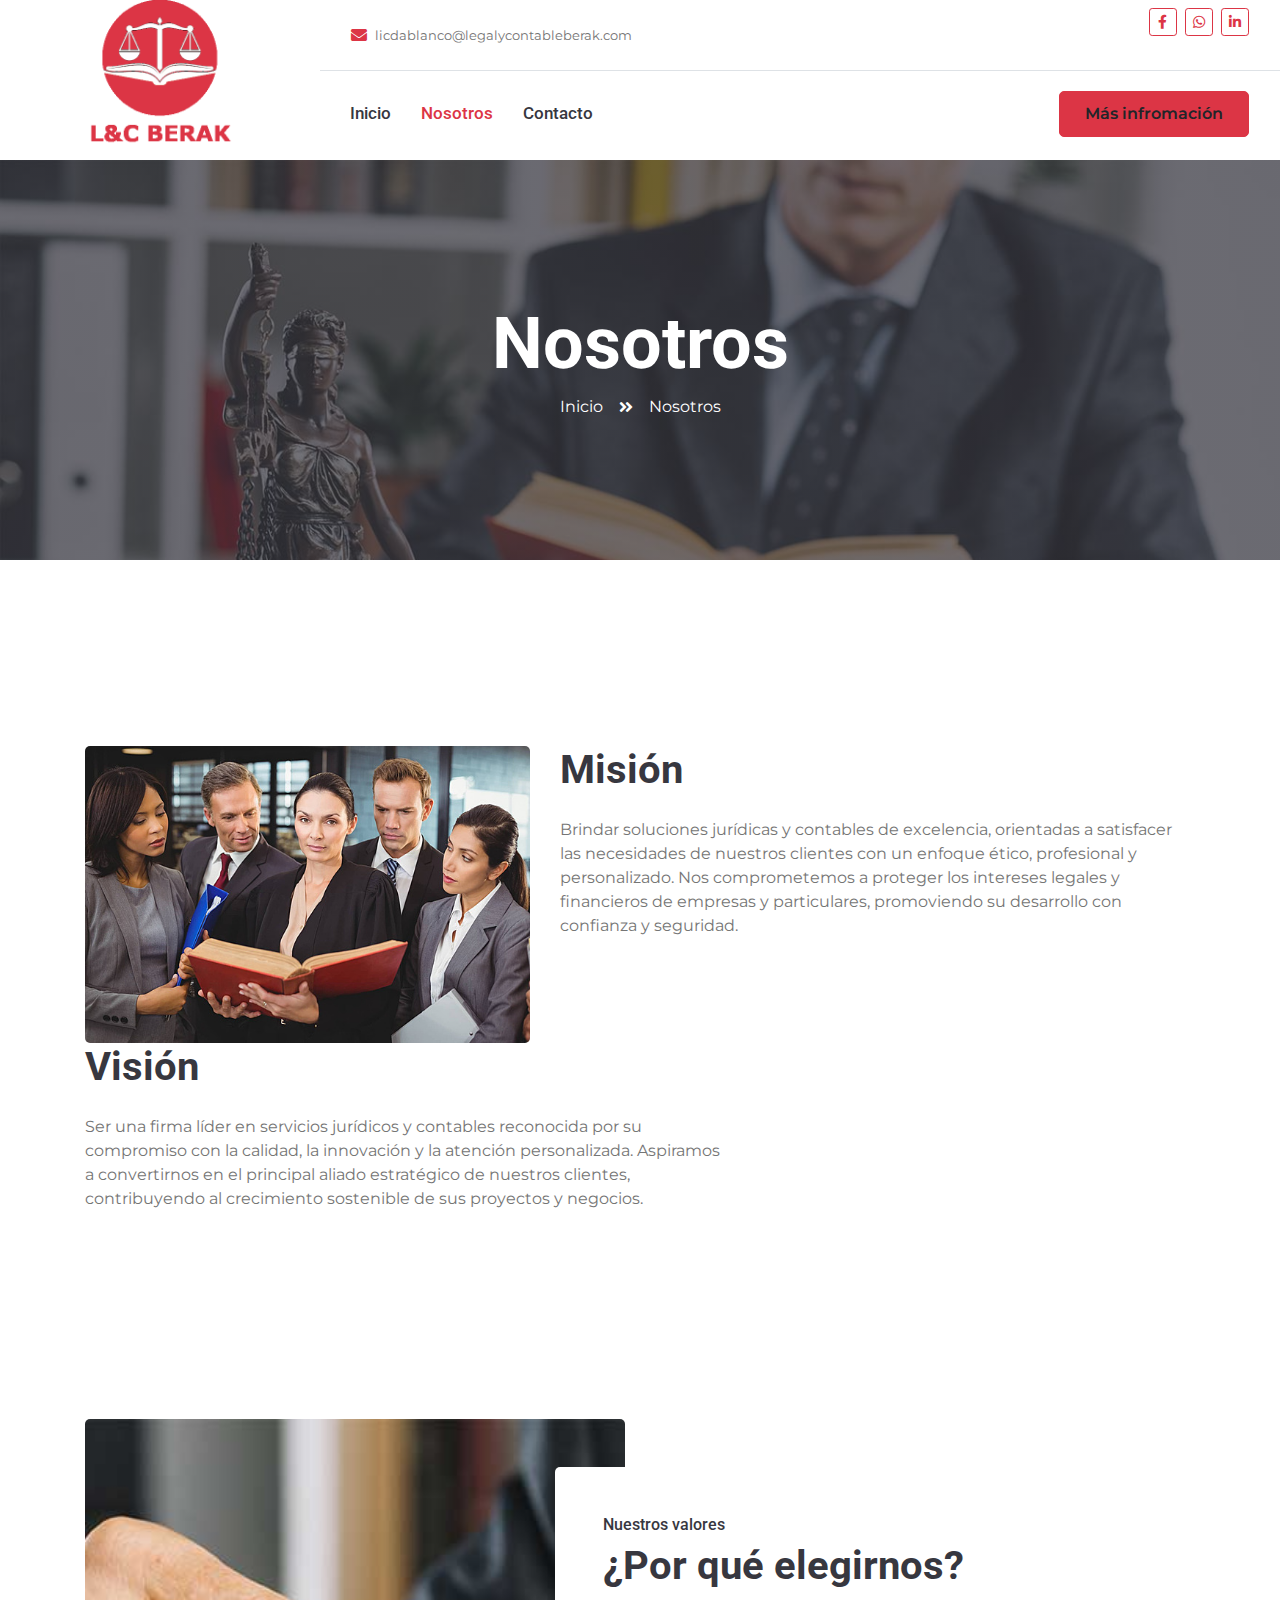
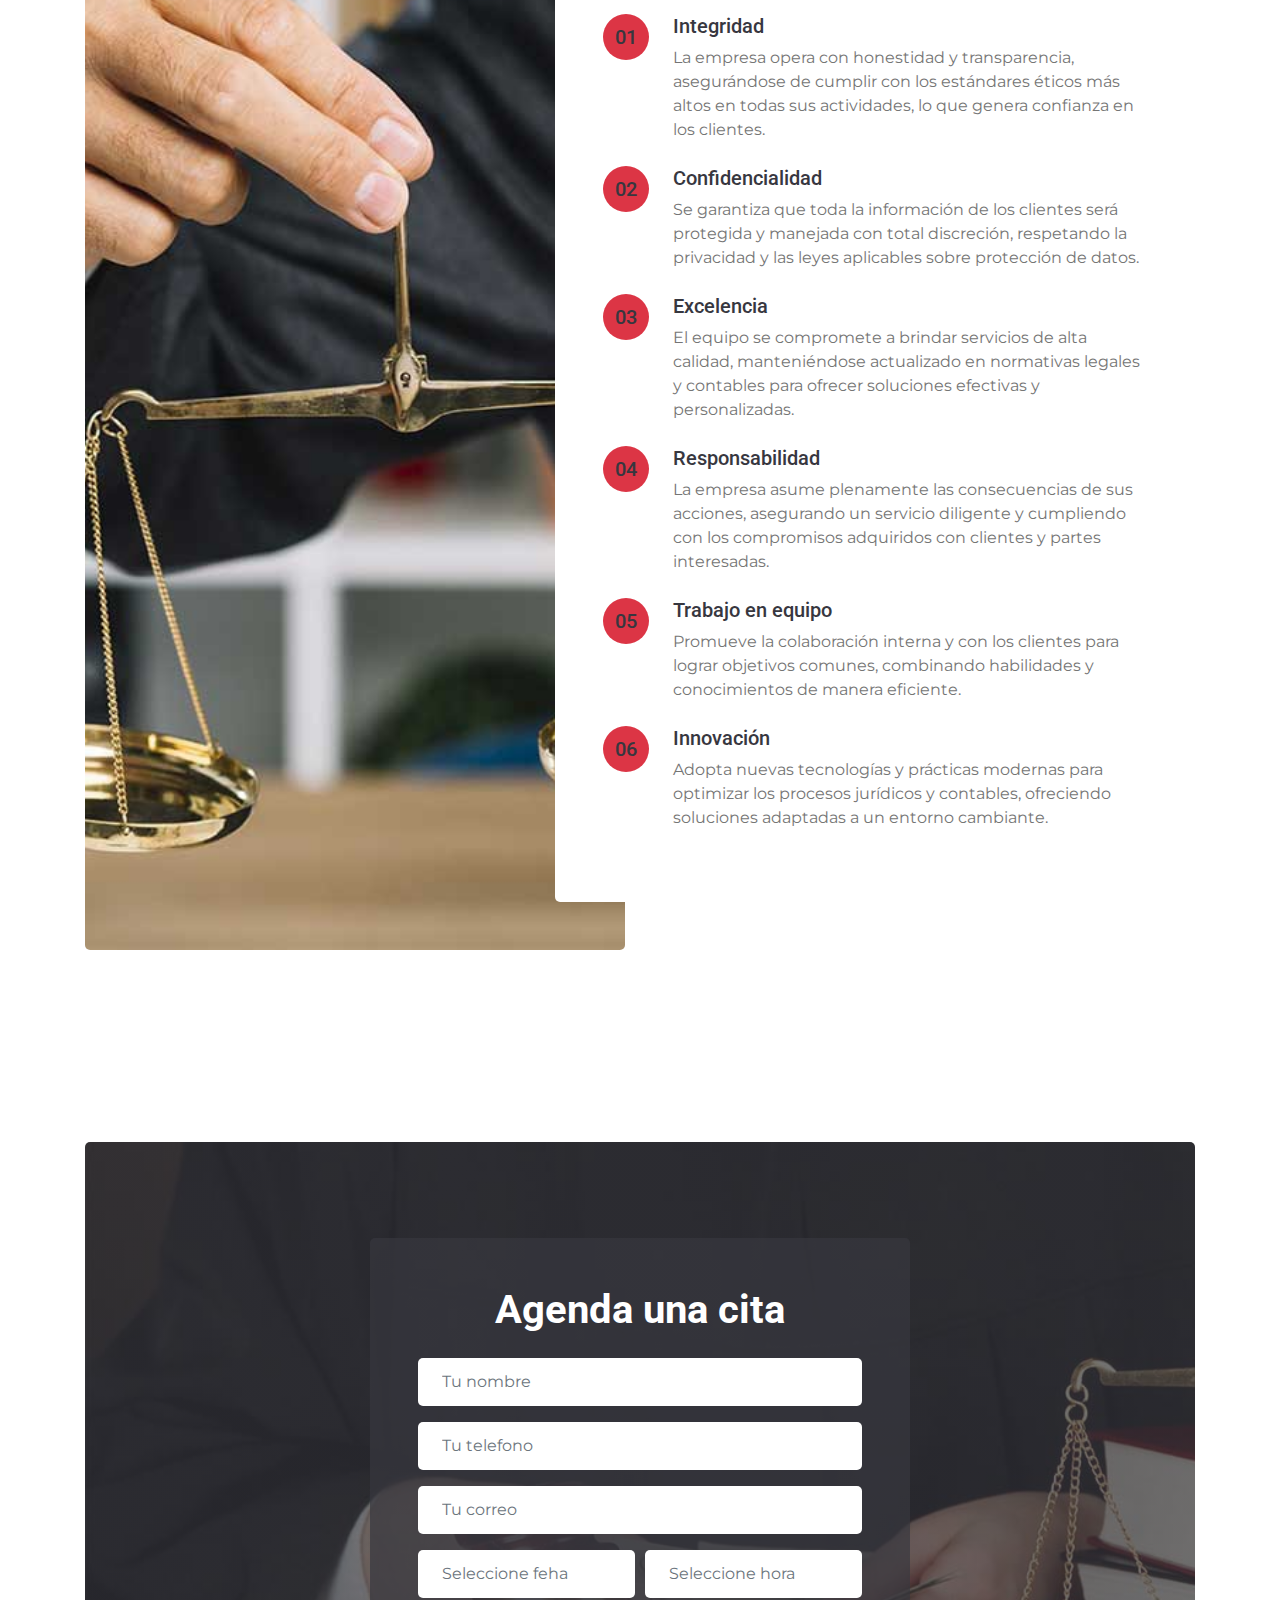
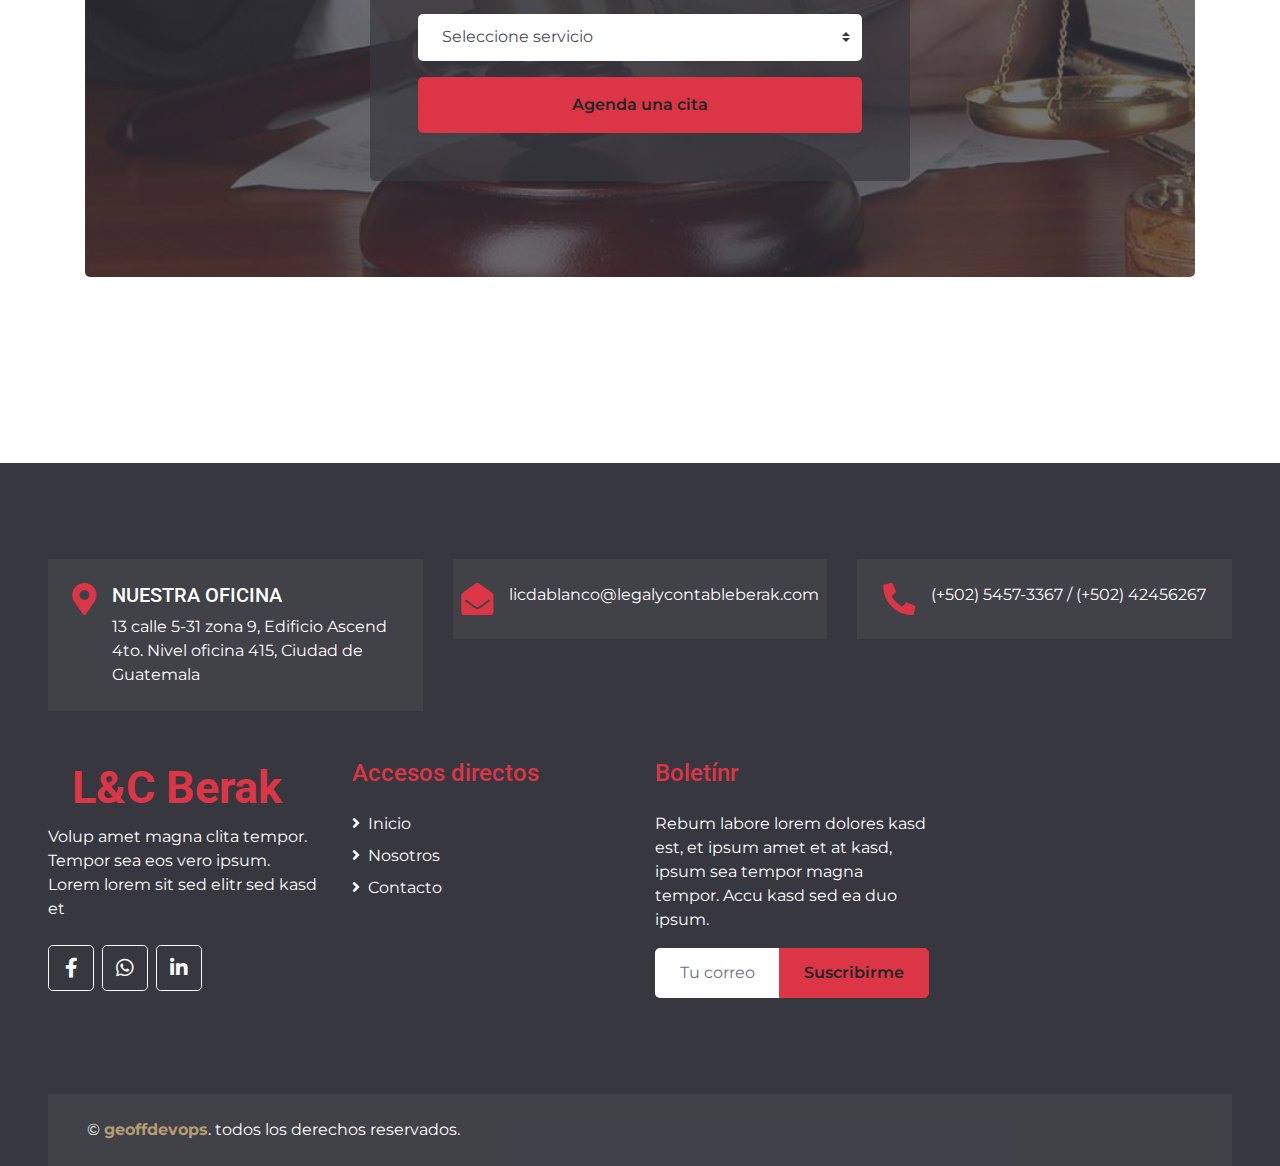
==== commit b4e67301: "Se cambia color a pestaña seccion de servicios y se elimina etiqueta bg-secundary de logotipo en cad" ====
--- a/about.html
+++ b/about.html
@@ -30,9 +30,9 @@
     <!-- Inicio Encabezado-->
     <div class="container-fluid">
         <div class="row">
-            <div class="col-lg-3 bg-secondary d-none d-lg-block">
+            <div class="col-lg-3  d-none d-lg-block">
                 <a href="index.html" class="navbar-brand w-100 h-100 m-0 p-0 d-flex flex-column align-items-center justify-content-center">
-                  <img src="img/L&C4.svg" alt="Icono" style="width: 150px; margin-bottom: 10px;">
+                  <img src="img/L&C5.svg" alt="Icono" style="width: 150px; margin-bottom: 10px;">
                   <!--<h1 class="m-0 display-4 text-primary text-uppercase">L&C Berak</h1>-->
                 </a>
             </div>
--- a/css/style.css
+++ b/css/style.css
@@ -2372,34 +2372,34 @@
 
 .btn-primary {
   color: #212529;
-  background-color: #B49C73;
-  border-color: #B49C73;
+  background-color: var(--red);
+  border-color: var(--red);
 }
 
 .btn-primary:hover {
   color: #fff;
-  background-color: #a78a5a;
-  border-color: #9f8455;
+  background-color: var(--red);
+  border-color: var(--red);
 }
 
 .btn-primary:focus, .btn-primary.focus {
   color: #fff;
-  background-color: #a78a5a;
-  border-color: #9f8455;
+  background-color: var(--red);
+  border-color: var(--red);
   box-shadow: 0 0 0 0.2rem rgba(158, 138, 104, 0.5);
 }
 
 .btn-primary.disabled, .btn-primary:disabled {
   color: #212529;
-  background-color: #B49C73;
-  border-color: #B49C73;
+  background-color: var(--red);
+  border-color: var(--red);
 }
 
 .btn-primary:not(:disabled):not(.disabled):active, .btn-primary:not(:disabled):not(.disabled).active,
 .show > .btn-primary.dropdown-toggle {
   color: #fff;
-  background-color: #9f8455;
-  border-color: #977d51;
+  background-color: var(--red);
+  border-color: var(--red);
 }
 
 .btn-primary:not(:disabled):not(.disabled):active:focus, .btn-primary:not(:disabled):not(.disabled).active:focus,
@@ -2667,14 +2667,14 @@
 }
 
 .btn-outline-primary {
-  color: #B49C73;
-  border-color: #B49C73;
+  color: var(--red);
+  border-color: var(--red);
 }
 
 .btn-outline-primary:hover {
   color: #212529;
-  background-color: #B49C73;
-  border-color: #B49C73;
+  background-color: var(--red);
+  border-color: var(--red);
 }
 
 .btn-outline-primary:focus, .btn-outline-primary.focus {
@@ -2682,15 +2682,15 @@
 }
 
 .btn-outline-primary.disabled, .btn-outline-primary:disabled {
-  color: #B49C73;
+  color: var(--red);
   background-color: transparent;
 }
 
 .btn-outline-primary:not(:disabled):not(.disabled):active, .btn-outline-primary:not(:disabled):not(.disabled).active,
 .show > .btn-outline-primary.dropdown-toggle {
   color: #212529;
-  background-color: #B49C73;
-  border-color: #B49C73;
+  background-color: var(--red);
+  border-color: var(--red);
 }
 
 .btn-outline-primary:not(:disabled):not(.disabled):active:focus, .btn-outline-primary:not(:disabled):not(.disabled).active:focus,
@@ -4775,8 +4775,8 @@
 .page-item.active .page-link {
   z-index: 3;
   color: #fff;
-  background-color: #B49C73;
-  border-color: #B49C73;
+  background-color: var(--red);
+  border-color: var(--red);
 }
 
 .page-item.disabled .page-link {
@@ -6355,8 +6355,9 @@
   vertical-align: text-top !important;
 }
 
+/* Pestaña Servicios*/
 .bg-primary {
-  background-color: #B49C73 !important;
+  background-color: #dc3545 !important;
 }
 
 a.bg-primary:hover, a.bg-primary:focus,
@@ -9562,7 +9563,11 @@
 }
 
 .text-primary {
-  color: #B49C73 !important;
+  color: var(--red);
+}
+
+.ico-primary {
+  color: var(--light);
 }
 
 a.text-primary:hover, a.text-primary:focus {
@@ -9815,7 +9820,7 @@
 
 .navbar-light .navbar-nav .nav-link:hover,
 .navbar-light .navbar-nav .nav-link.active {
-  color: #B49C73;
+  color: #dc3545;
 }
 
 @media (max-width: 991.98px) {
@@ -9872,7 +9877,7 @@
   display: flex;
   align-items: center;
   justify-content: center;
-  color: #B49C73;
+  color: #dc3545;
   background: #37373F;
   border-radius: 5px;
   font-size: 22px;
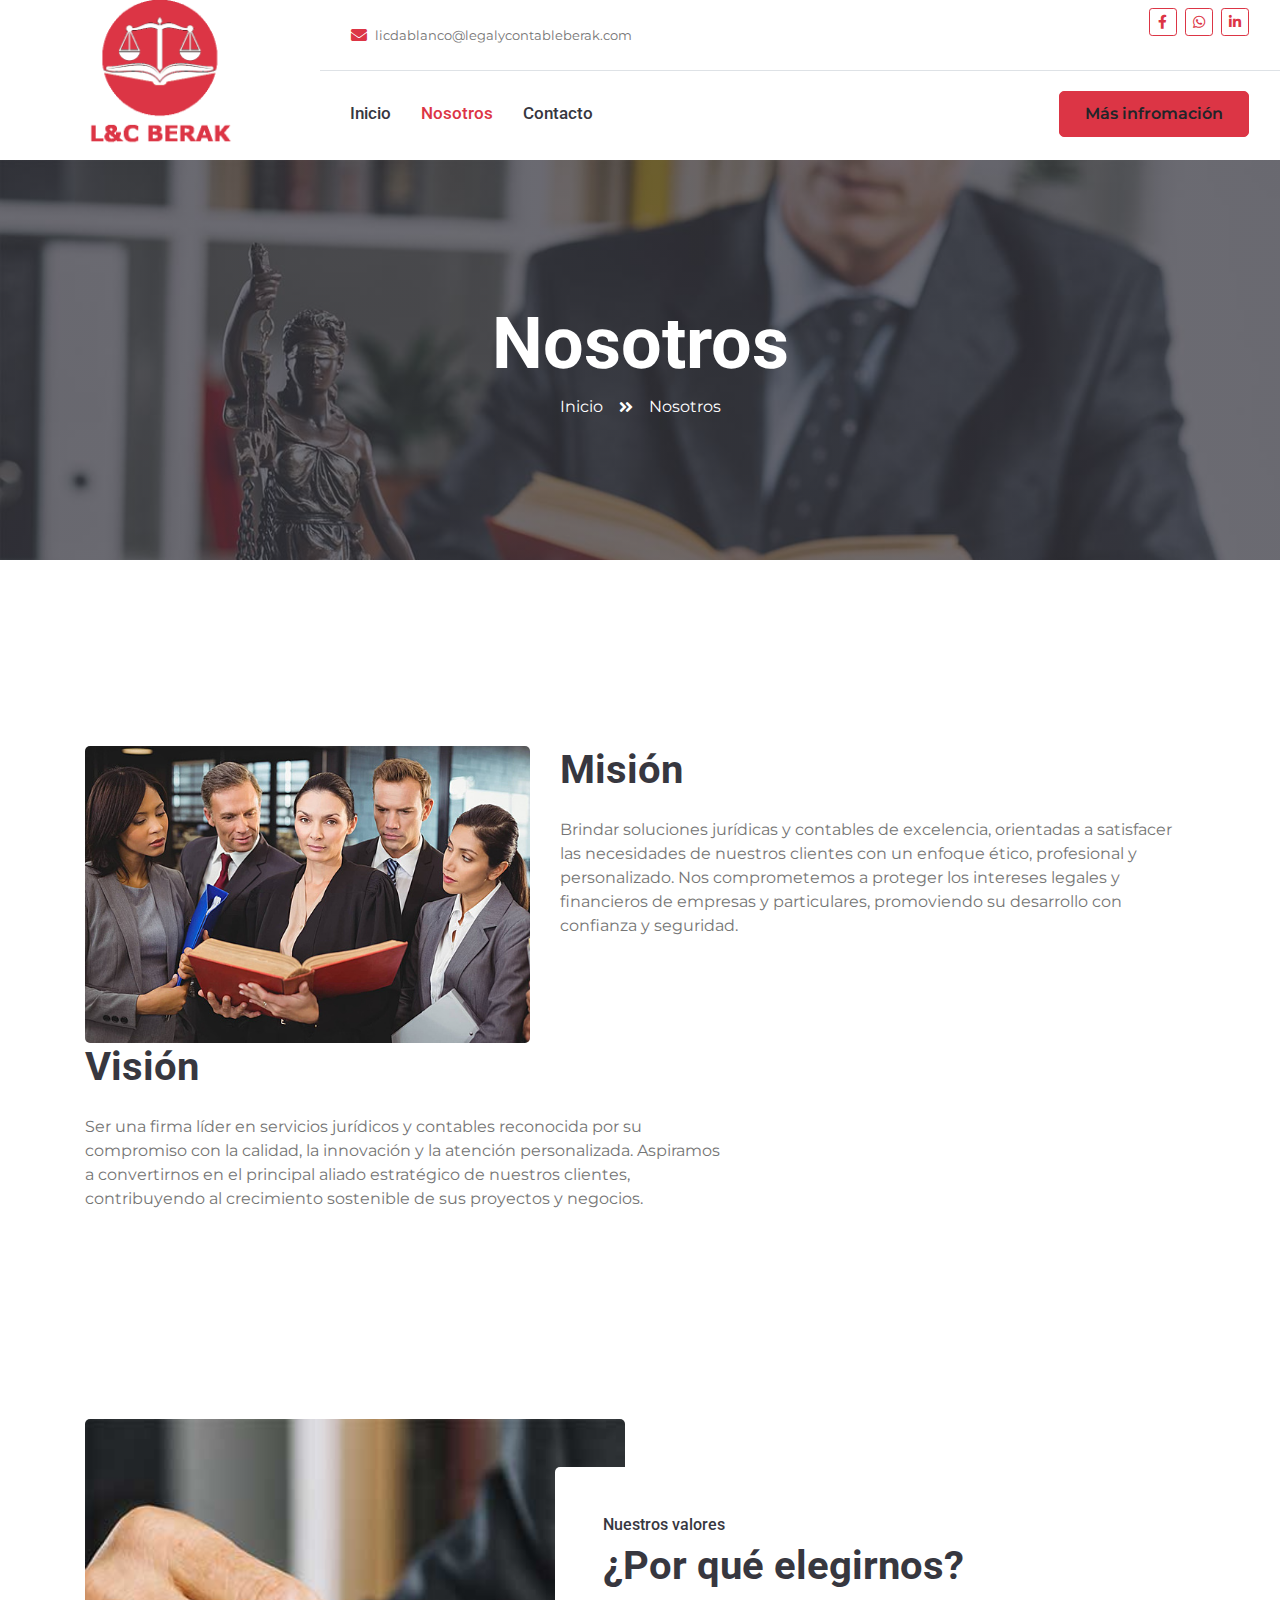
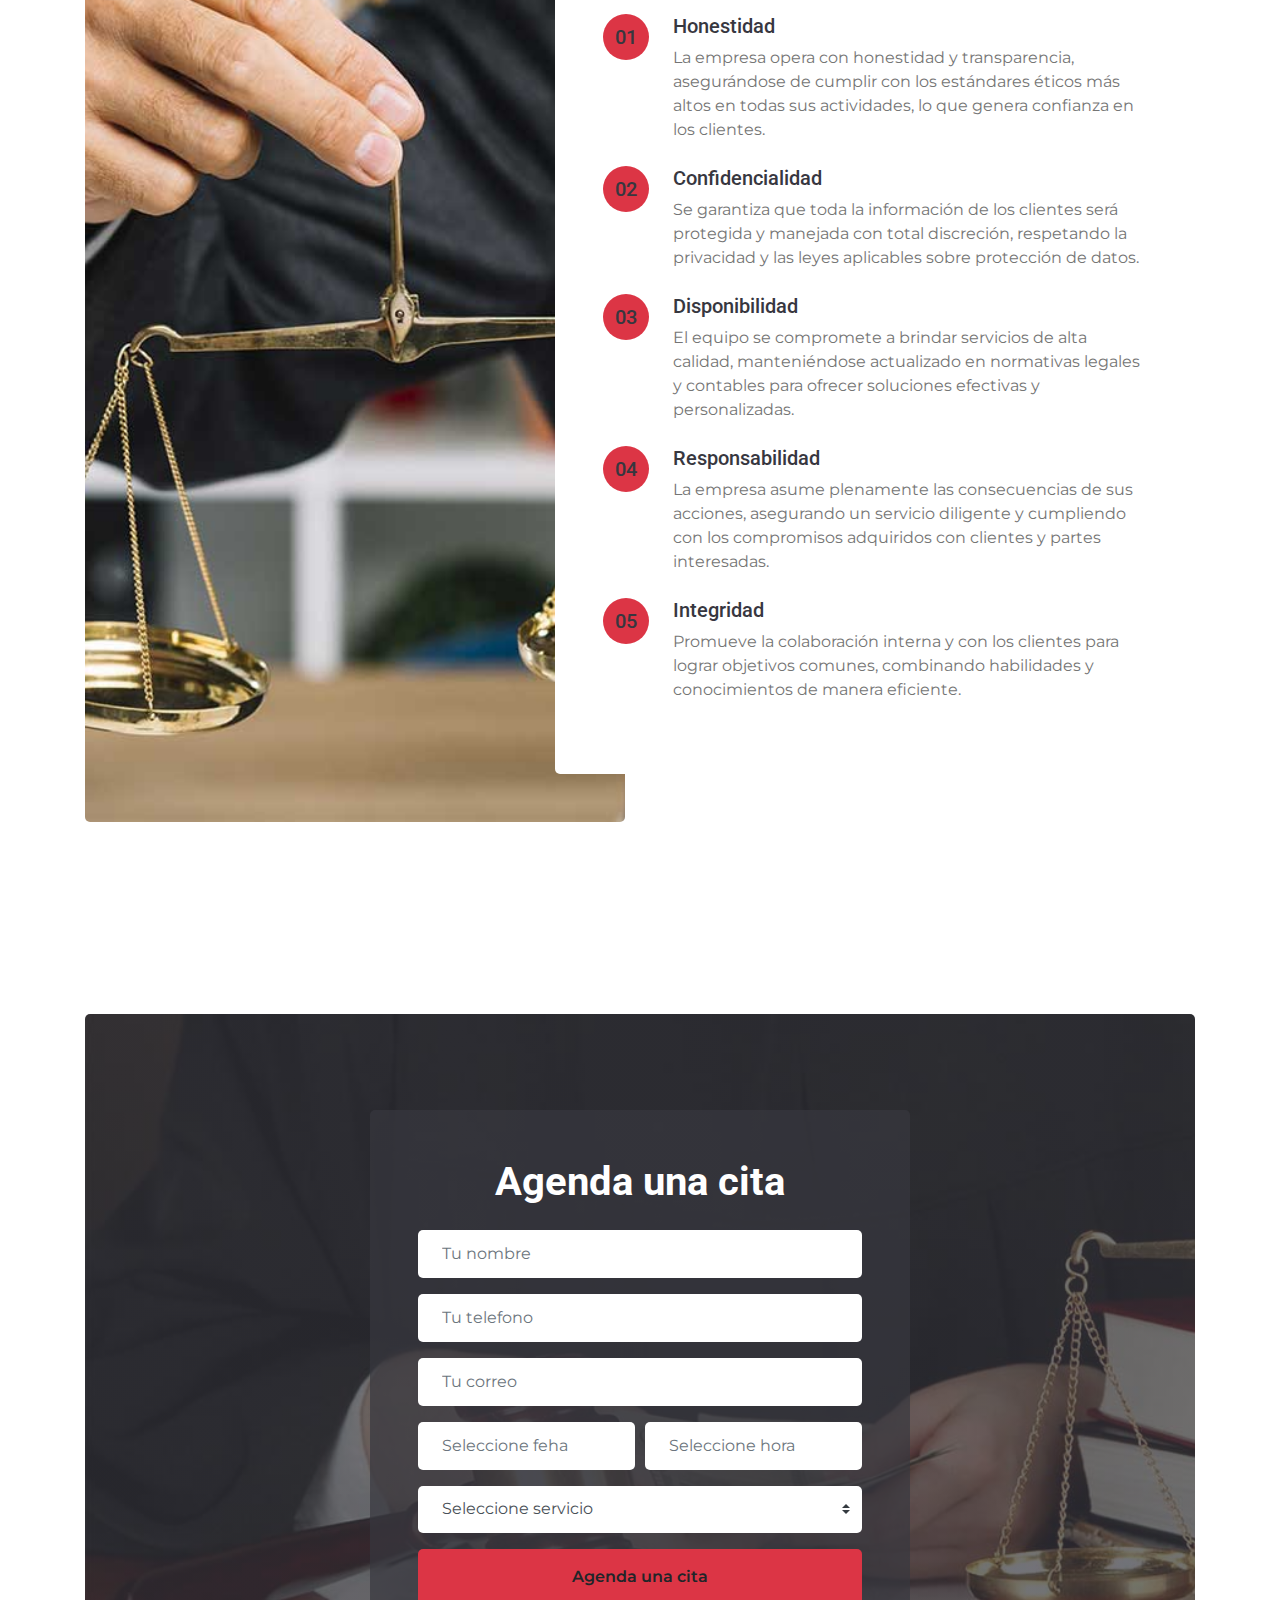
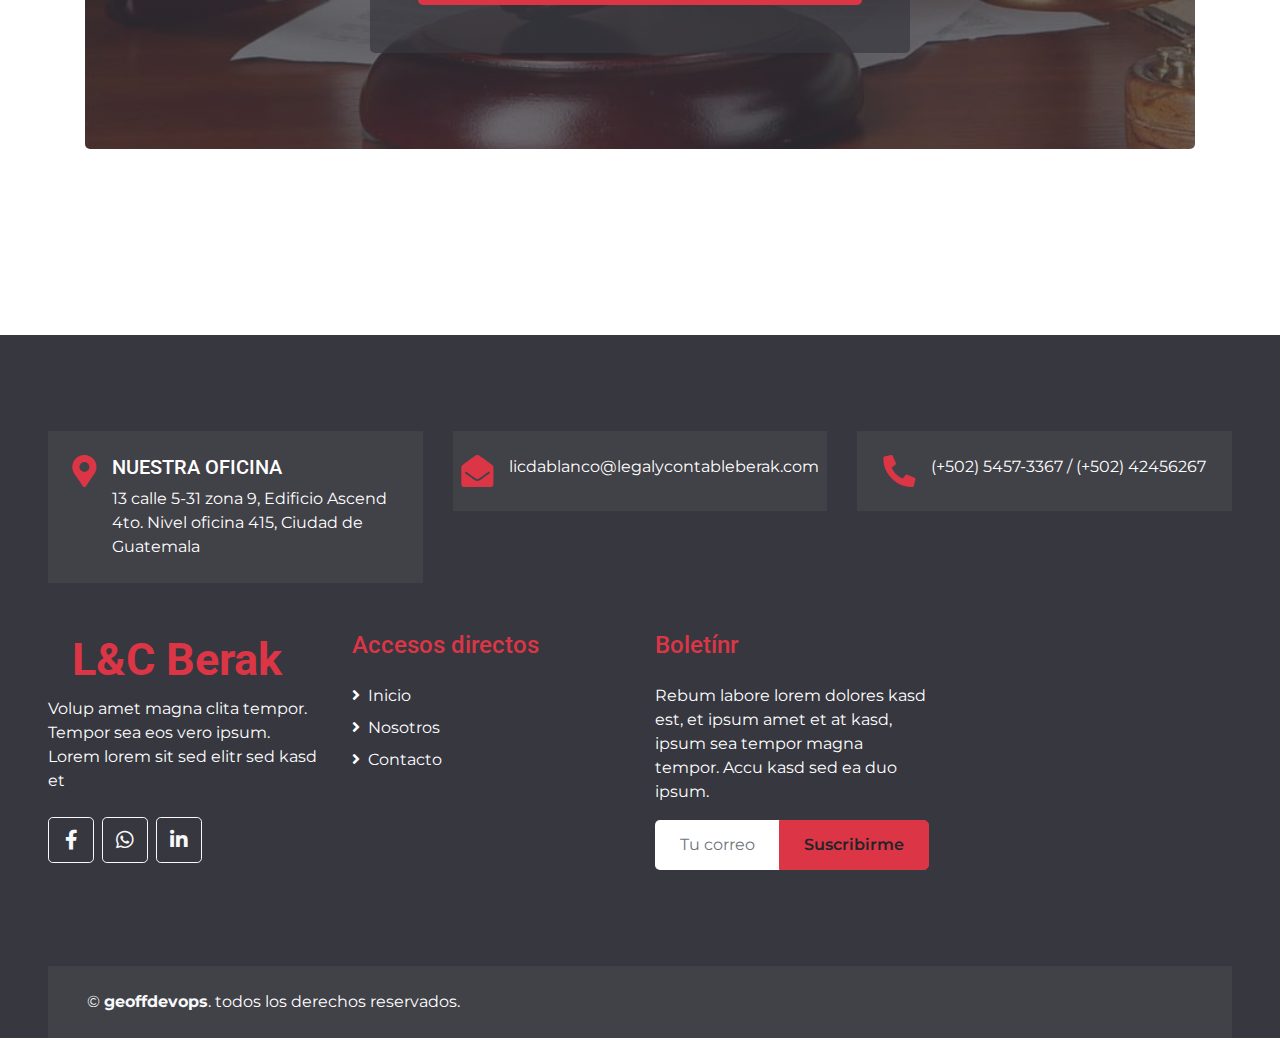
==== commit a960ae27: "se modifican valos y eslogan" ====
--- a/about.html
+++ b/about.html
@@ -164,7 +164,7 @@
                                 <h5 class="text-secondary m-0">01</h5>
                             </div>
                             <div class="ml-4">
-                                <h5>Integridad</h5>
+                                <h5>Honestidad</h5>
                                 <p class="m-0">La empresa opera con honestidad y transparencia, asegurándose de cumplir con los estándares éticos más altos en todas sus actividades, lo que genera confianza en los clientes.</p>
                             </div>
                         </div>
@@ -182,7 +182,7 @@
                                 <h5 class="text-secondary m-0">03</h5>
                             </div>
                             <div class="ml-4">
-                                <h5>Excelencia</h5>
+                                <h5>Disponibilidad</h5>
                                 <p class="m-0">El equipo se compromete a brindar servicios de alta calidad, manteniéndose actualizado en normativas legales y contables para ofrecer soluciones efectivas y personalizadas.</p>
                             </div>
                         </div>
@@ -200,11 +200,11 @@
                                 <h5 class="text-secondary m-0">05</h5>
                             </div>
                             <div class="ml-4">
-                                <h5>Trabajo en equipo</h5>
+                                <h5>Integridad</h5>
                                 <p class="m-0">Promueve la colaboración interna y con los clientes para lograr objetivos comunes, combinando habilidades y conocimientos de manera eficiente.</p>
                             </div>
                         </div>
-                        <div class="d-flex mb-4">
+                       <!--<div class="d-flex mb-4">
                             <div class="btn-primary btn-lg-square px-3" style="border-radius: 50px;">
                                 <h5 class="text-secondary m-0">06</h5>
                             </div>
@@ -212,7 +212,7 @@
                                 <h5>Innovación</h5>
                                 <p class="m-0">Adopta nuevas tecnologías y prácticas modernas para optimizar los procesos jurídicos y contables, ofreciendo soluciones adaptadas a un entorno cambiante.</p>
                             </div>
-                        </div>
+                        </div>-->
                     </div>
                 </div>
             </div>
--- a/css/style.css
+++ b/css/style.css
@@ -152,13 +152,13 @@
 }
 
 a {
-  color: #B49C73;
+  color: var(--light);
   text-decoration: none;
   background-color: transparent;
 }
 
 a:hover {
-  color: #8e764c;
+  color: var(--gray);
   text-decoration: underline;
 }
 
@@ -9928,7 +9928,7 @@
   width: 15px;
   height: 15px;
   border-radius: 15px;
-  background: #B49C73;
+  background: #dc3545;
 }
 
 .testimonial-carousel .owl-dot::after {
@@ -9938,7 +9938,7 @@
   right: -5px;
   bottom: -5px;
   left: -5px;
-  border: 2px solid #B49C73;
+  border: 2px solid #dc3545;
   border-radius: 20px;
 }
 
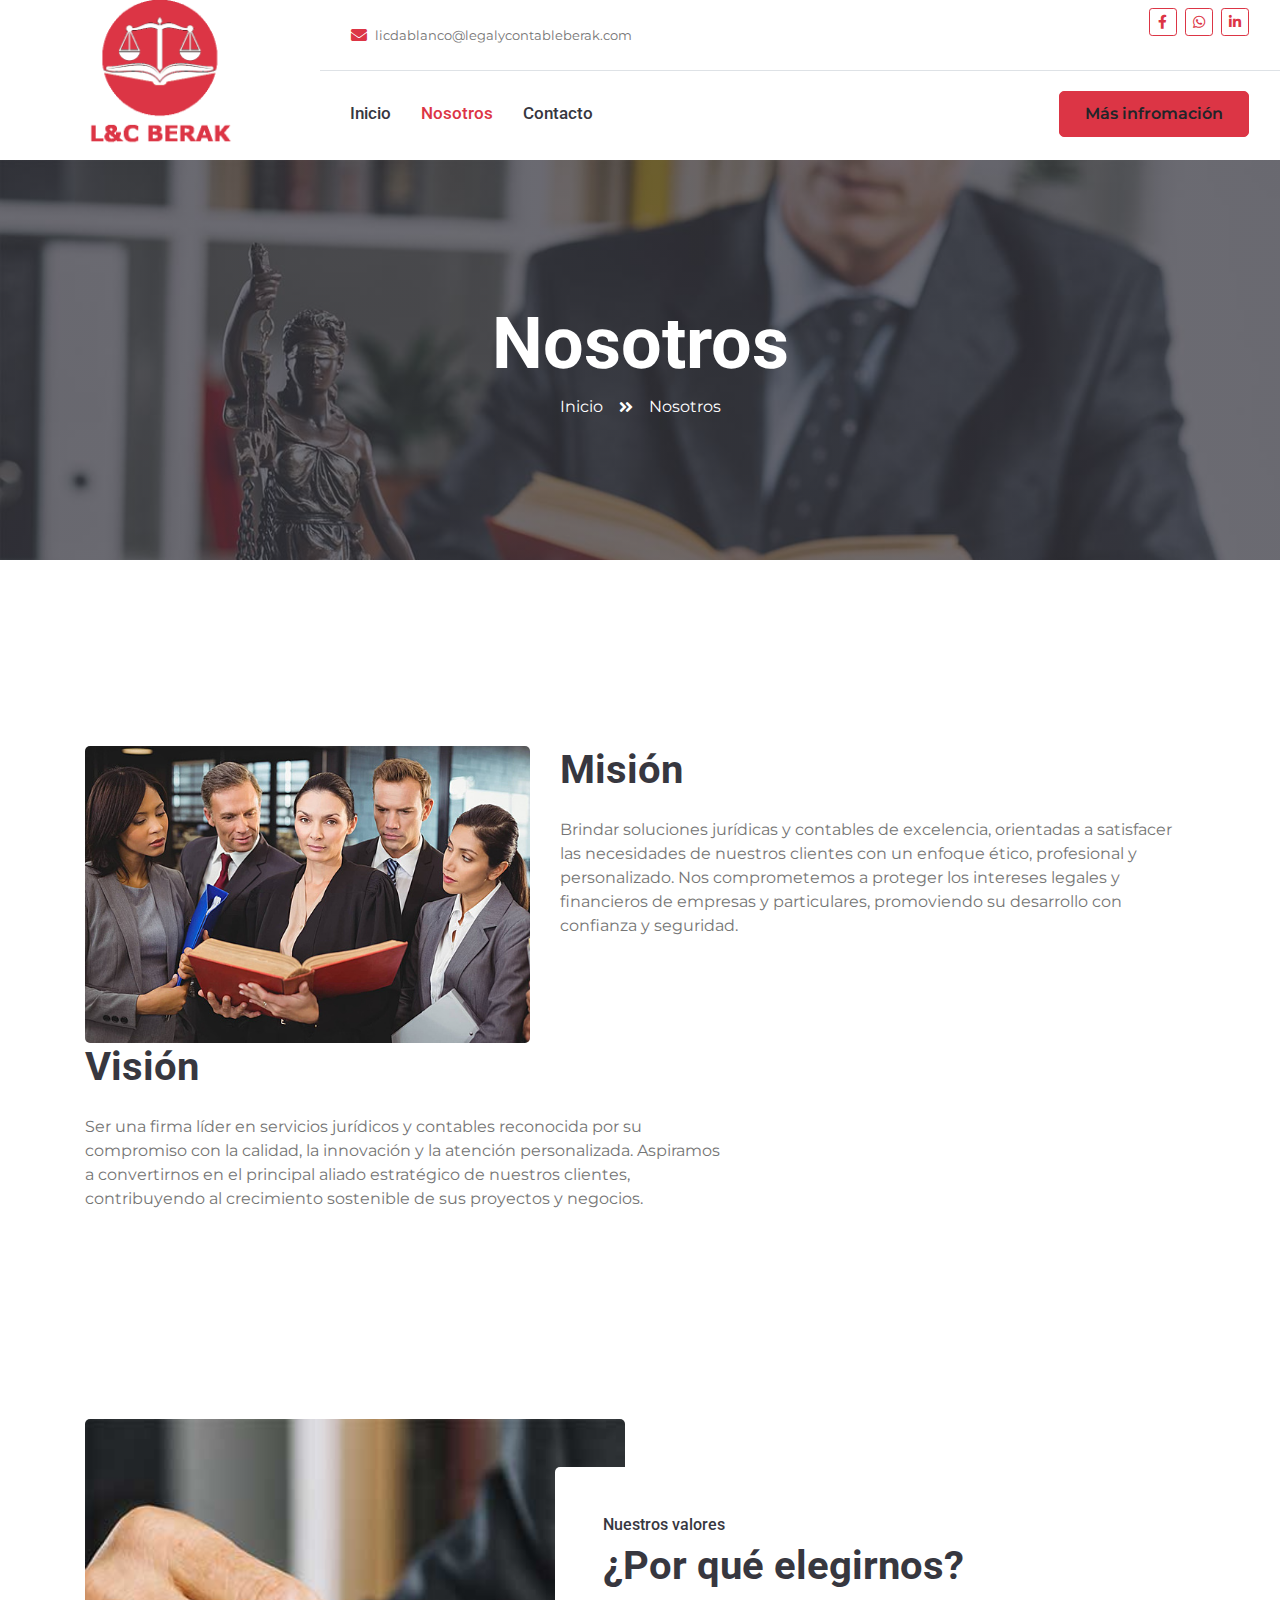
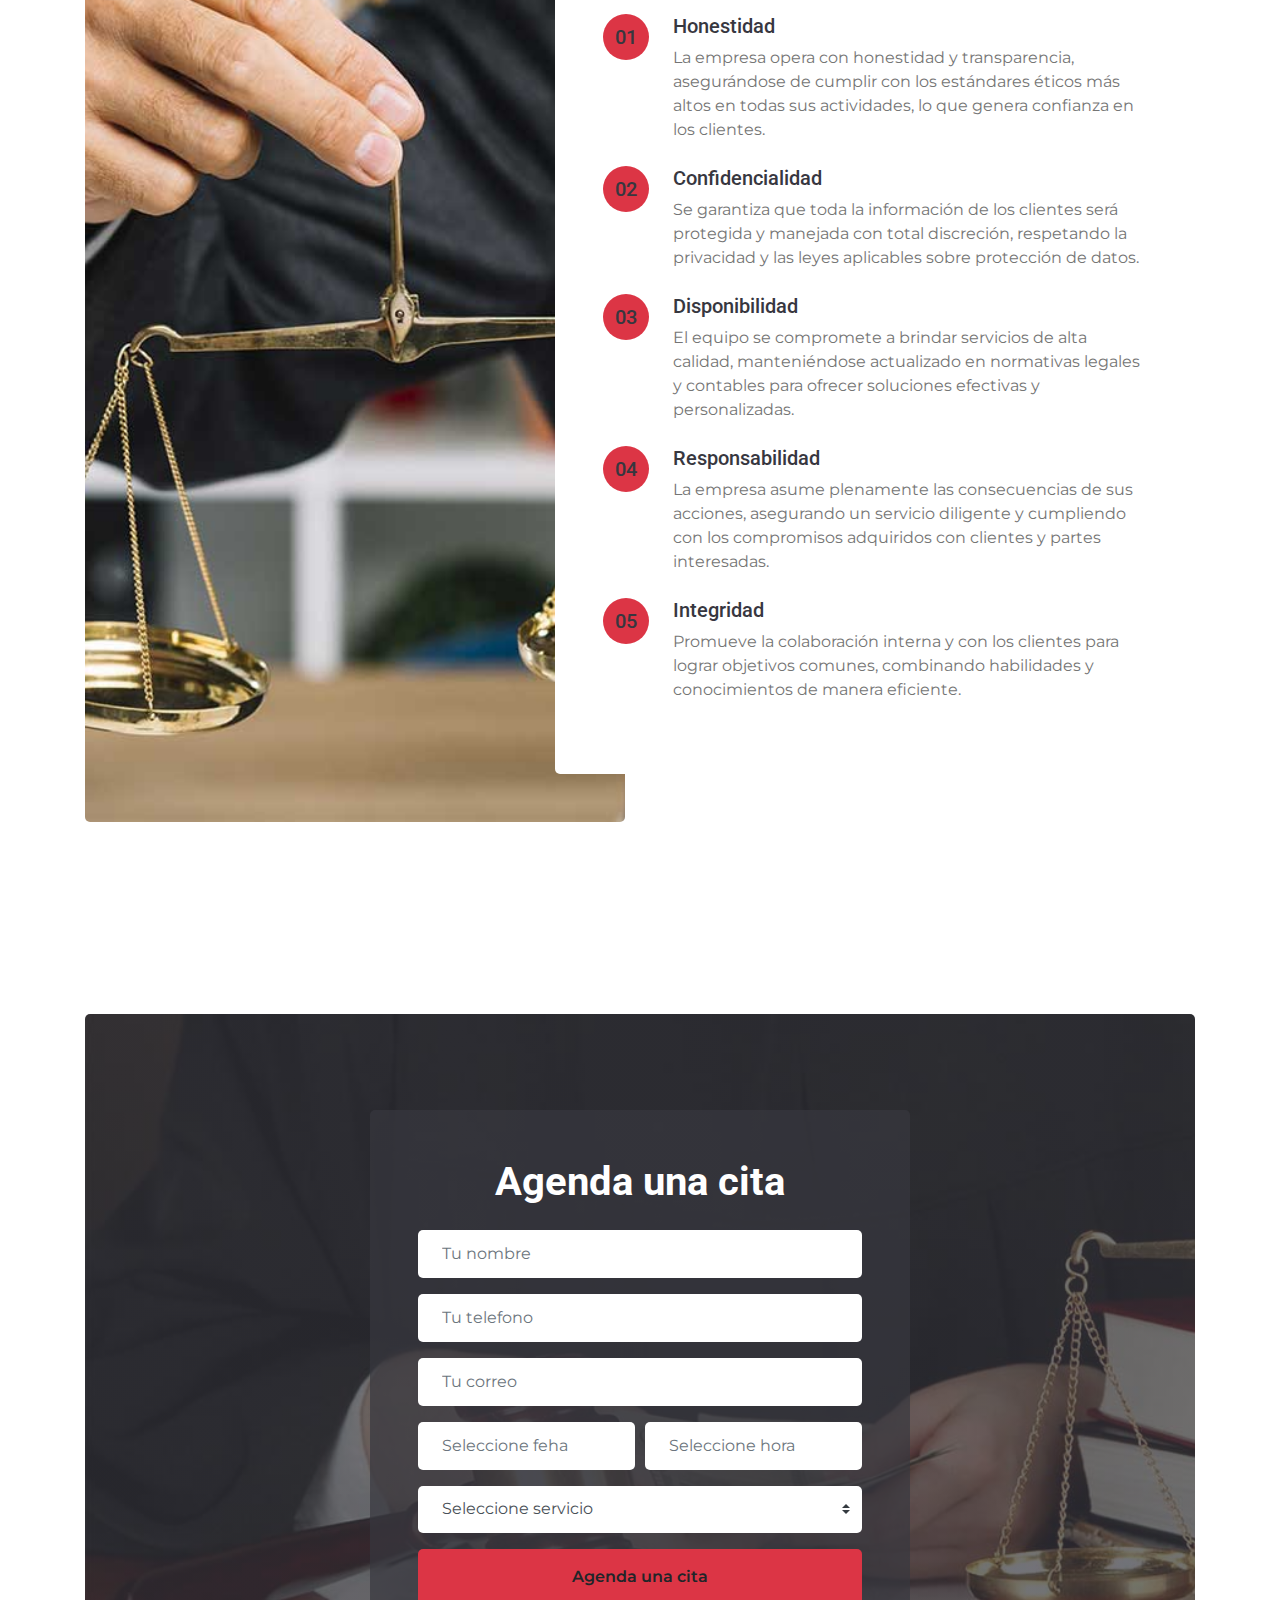
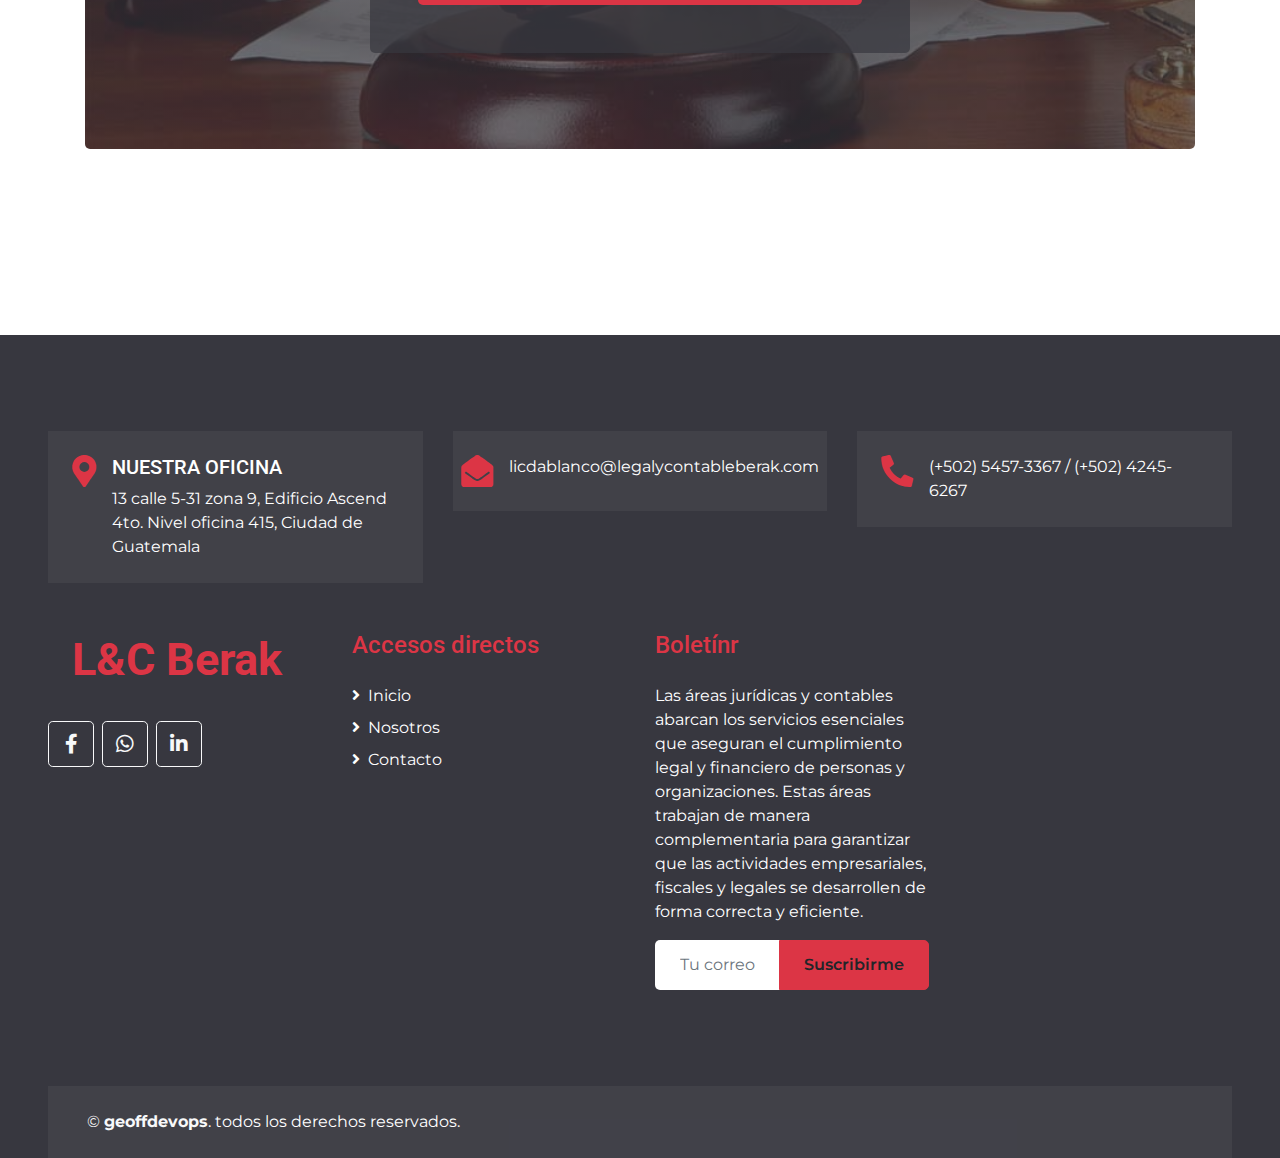
==== commit 9cf2b0e2: "Se modifica seccion de boletin" ====
--- a/about.html
+++ b/about.html
@@ -45,7 +45,7 @@
                         </div>
                         <div class="h-100 d-inline-flex align-items-center py-2 px-2">
                             <i class="fa fa-phone-alt text-primary mr-2"></i>
-                            <small>(+502) 5457-3367 / (+502) 42456267</small>
+                            <small>(+502) 5457-3367 / (+502) 4245-6267</small>
                         </div>
                     </div>
                     <div class="col-lg-5 text-right">
@@ -303,7 +303,7 @@
                     <i class="fa fa-2x fa-phone-alt text-primary"></i>
                     <div class="ml-3">
                         <!--<h5 class="text-white">Call Us</h5>-->
-                        <p class="m-0">(+502) 5457-3367 / (+502) 42456267</p>
+                        <p class="m-0">(+502) 5457-3367 / (+502) 4245-6267</p>
                     </div>
                 </div>
             </div>
@@ -313,7 +313,7 @@
                 <a href="index.html" class="navbar-brand">
                     <h1 class="m-0 mt-n2 display-4 text-primary text-uppercase">L&C Berak</h1>
                 </a>
-                <p>Volup amet magna clita tempor. Tempor sea eos vero ipsum. Lorem lorem sit sed elitr sed kasd et</p>
+                <!--<p>Volup amet magna clita tempor. Tempor sea eos vero ipsum. Lorem lorem sit sed elitr sed kasd et</p>-->
                 <div class="d-flex justify-content-start mt-4">
                     <!--<a class="btn btn-lg btn-outline-light btn-lg-square mr-2" href="#"><i class="fab fa-twitter"></i></a>-->
                     <a class="btn btn-lg btn-outline-light btn-lg-square mr-2" href="#"><i class="fab fa-facebook-f"></i></a>
@@ -344,7 +344,7 @@
             </div>-->
             <div class="col-lg-3 col-md-6 mb-5">
                 <h4 class="font-weight-semi-bold text-primary mb-4">Boletínr</h4>
-                <p>Rebum labore lorem dolores kasd est, et ipsum amet et at kasd, ipsum sea tempor magna tempor. Accu kasd sed ea duo ipsum.</p>
+                <p>Las áreas jurídicas y contables abarcan los servicios esenciales que aseguran el cumplimiento legal y financiero de personas y organizaciones. Estas áreas trabajan de manera complementaria para garantizar que las actividades empresariales, fiscales y legales se desarrollen de forma correcta y eficiente.</p>
                 <div class="w-100">
                     <div class="input-group">
                         <input type="text" class="form-control border-0" style="padding: 25px;" placeholder="Tu correo">
